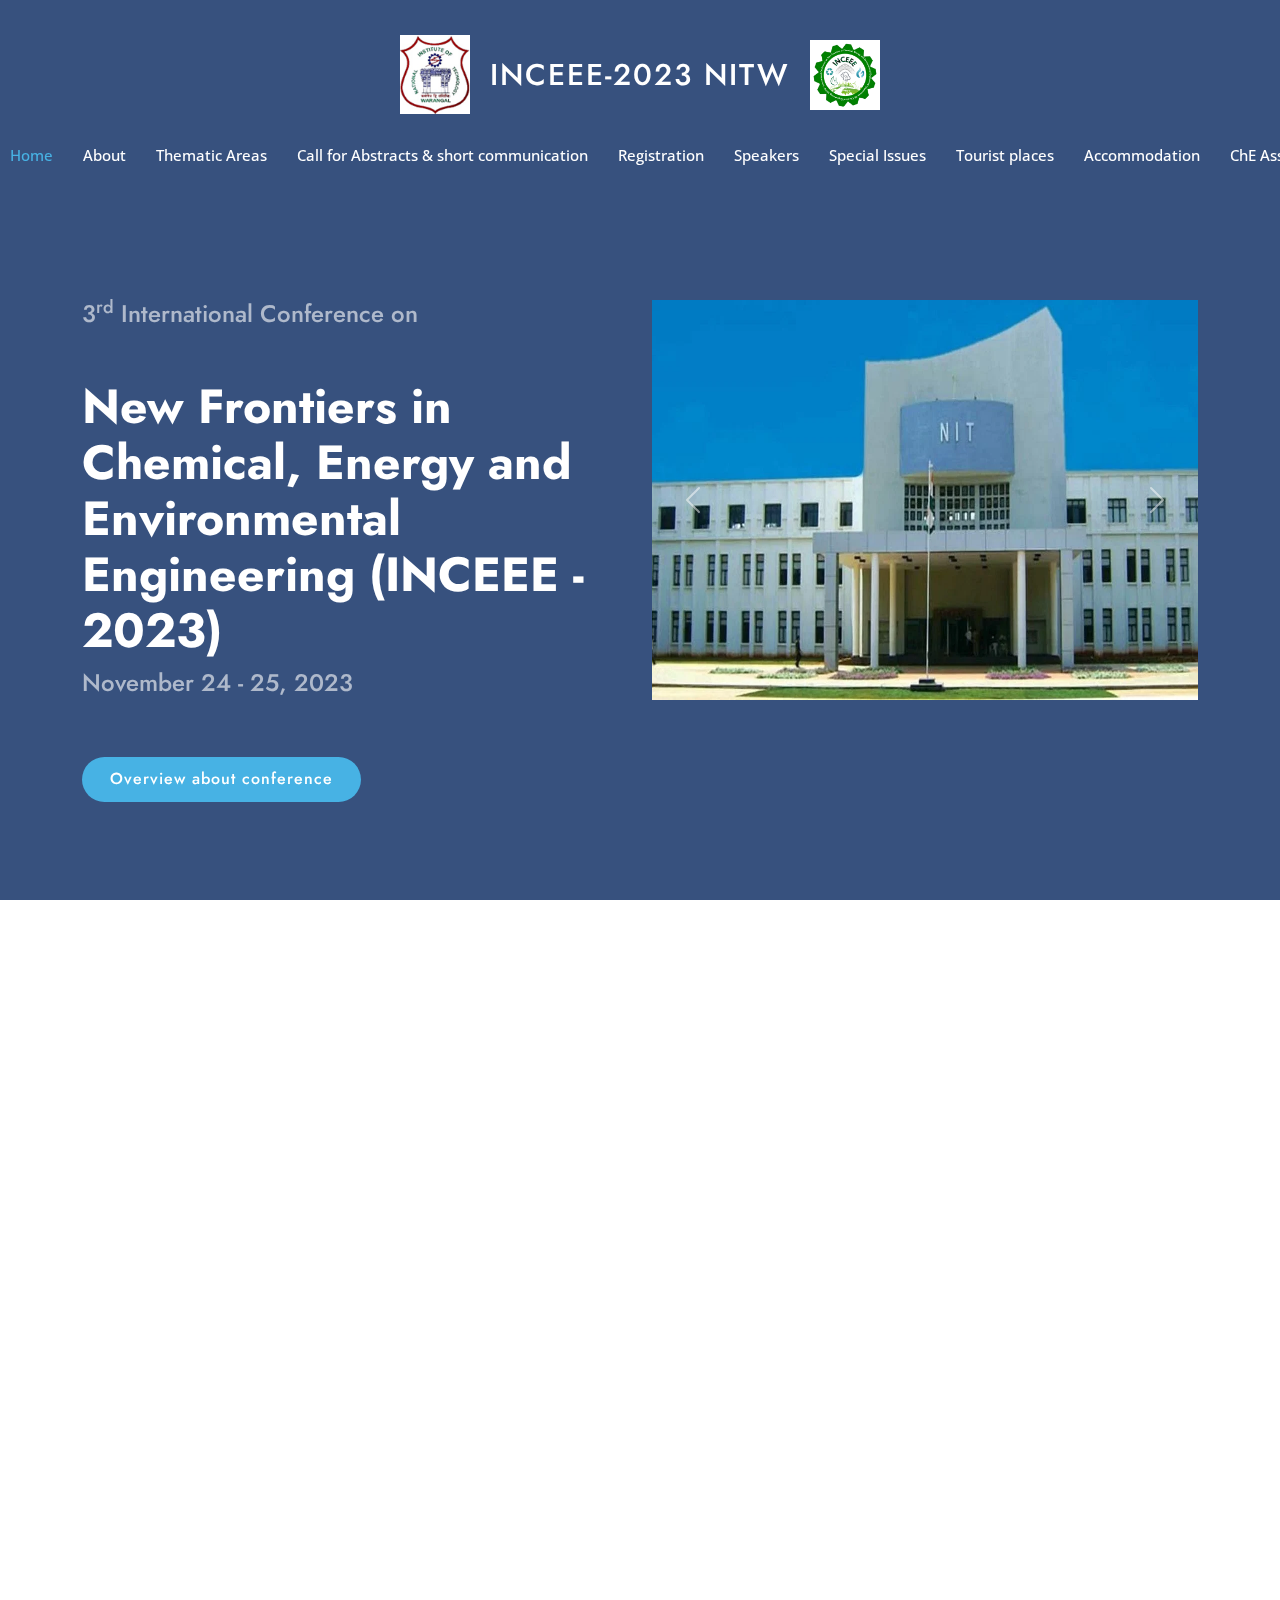
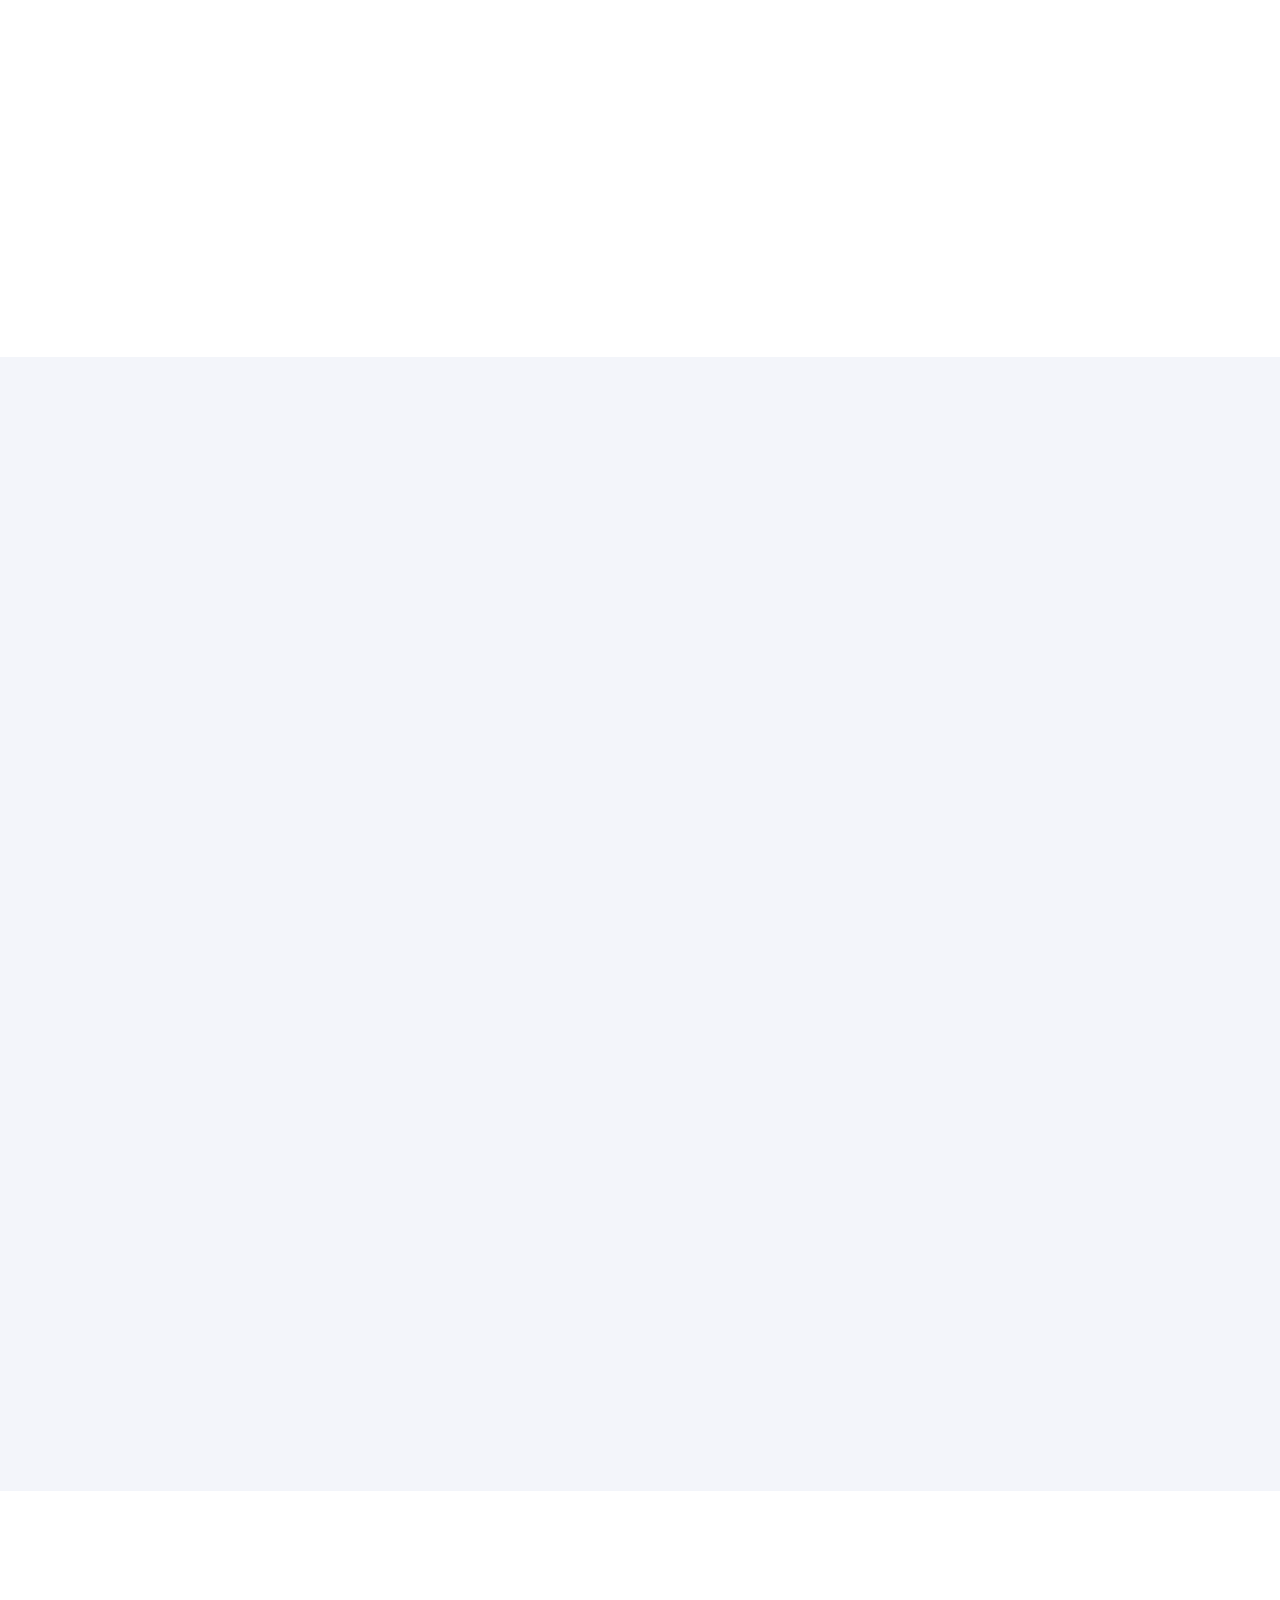
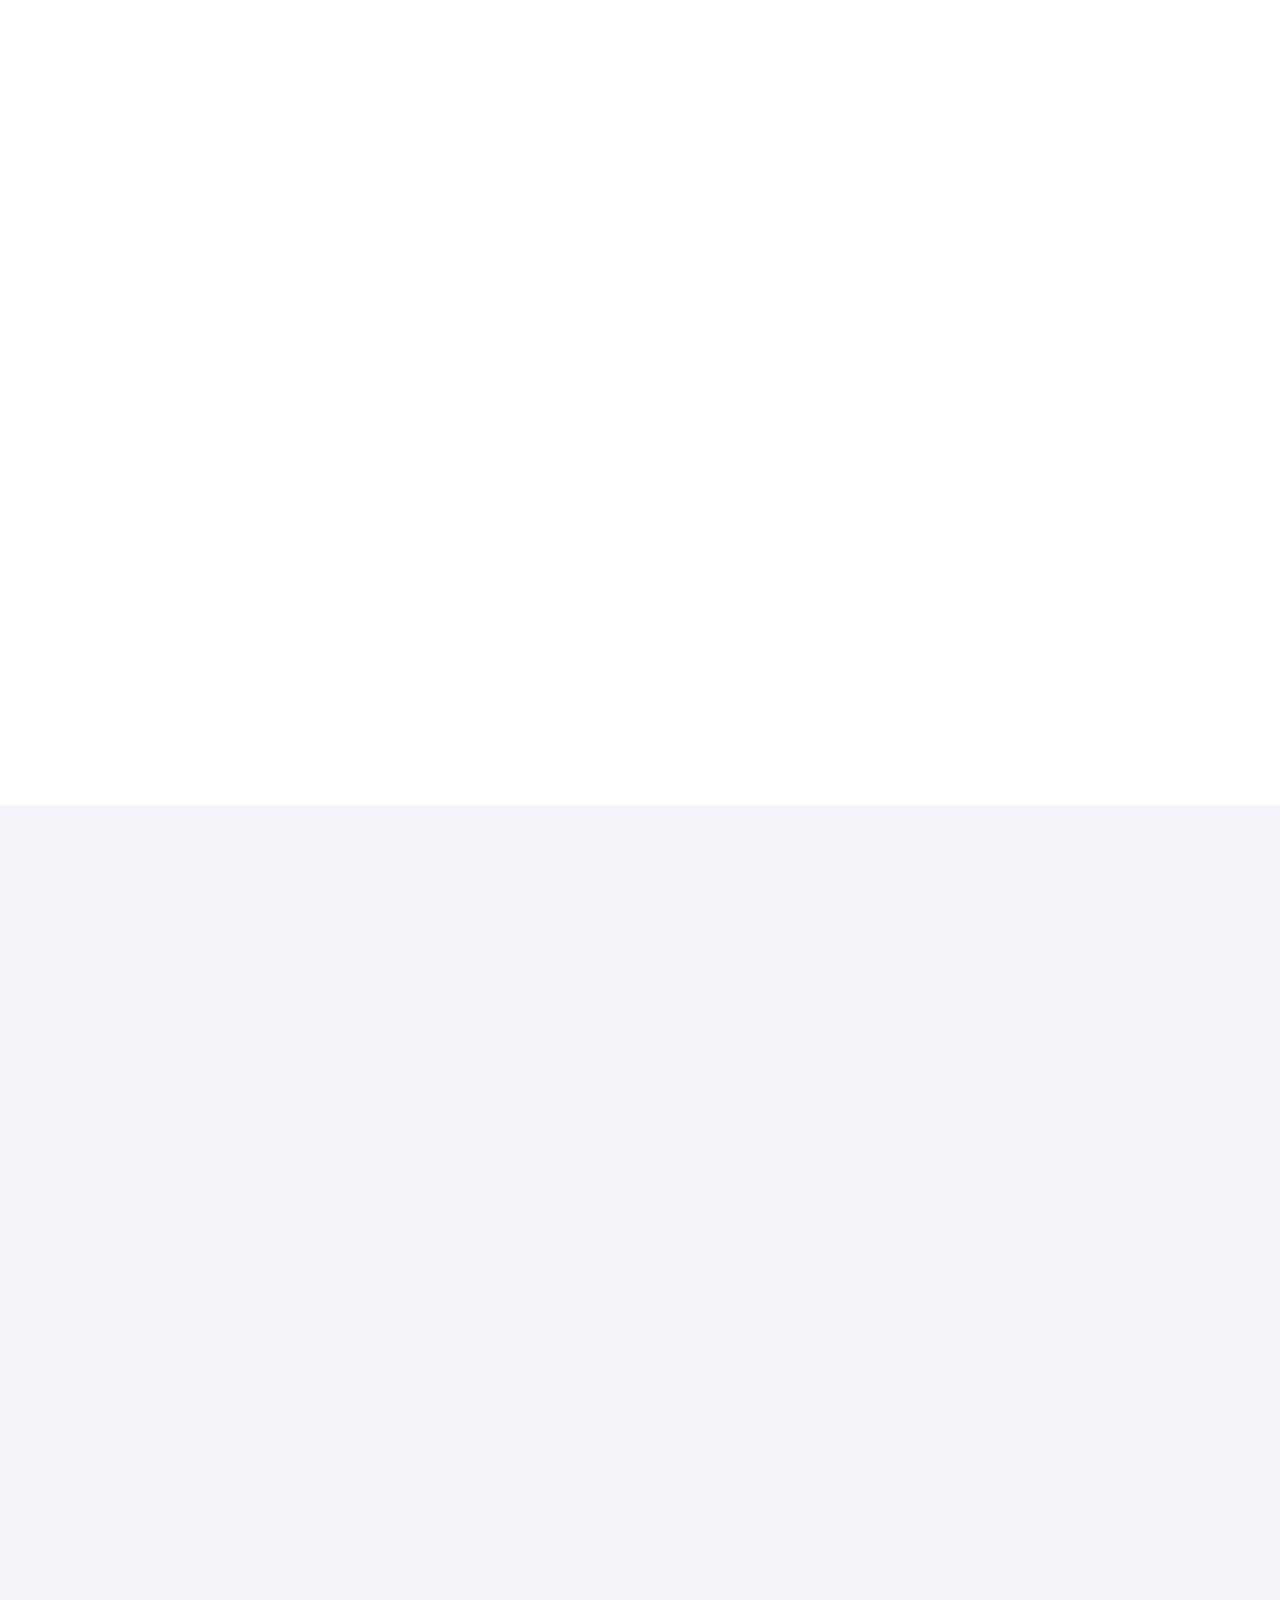
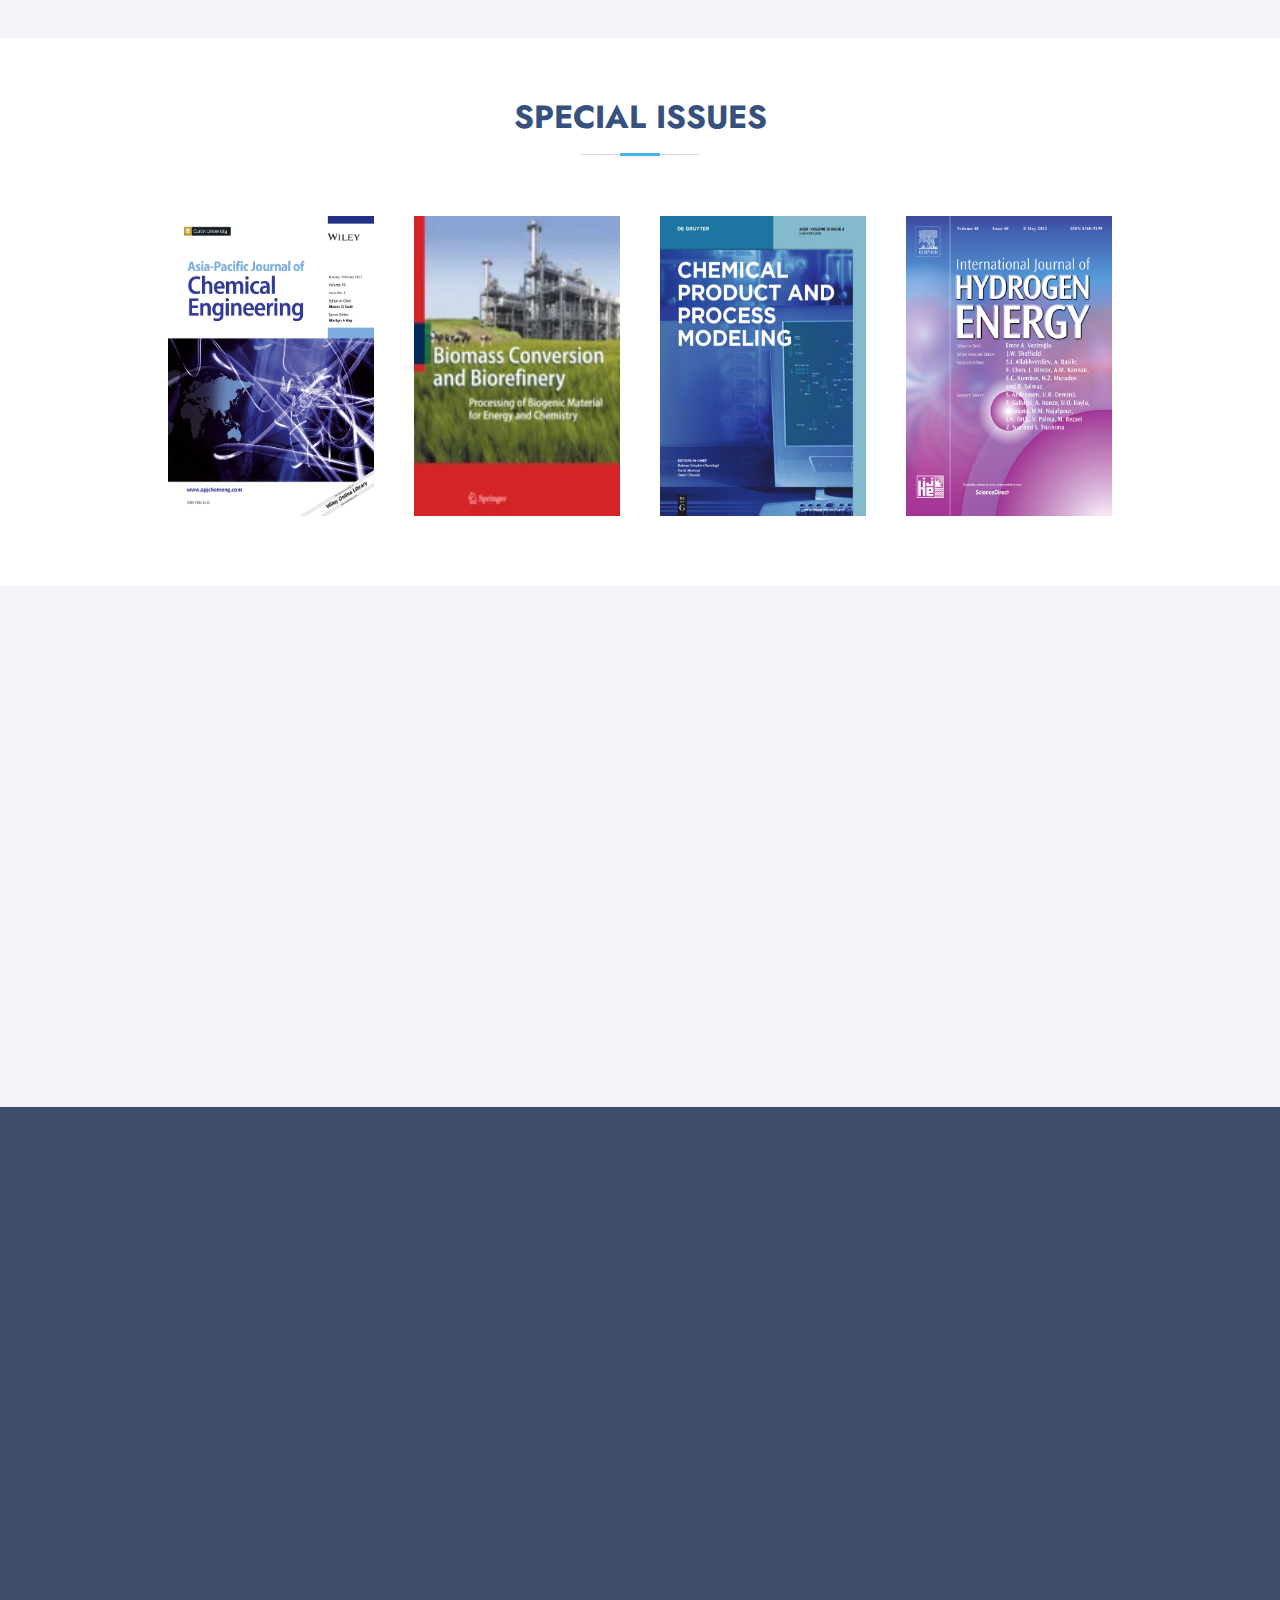
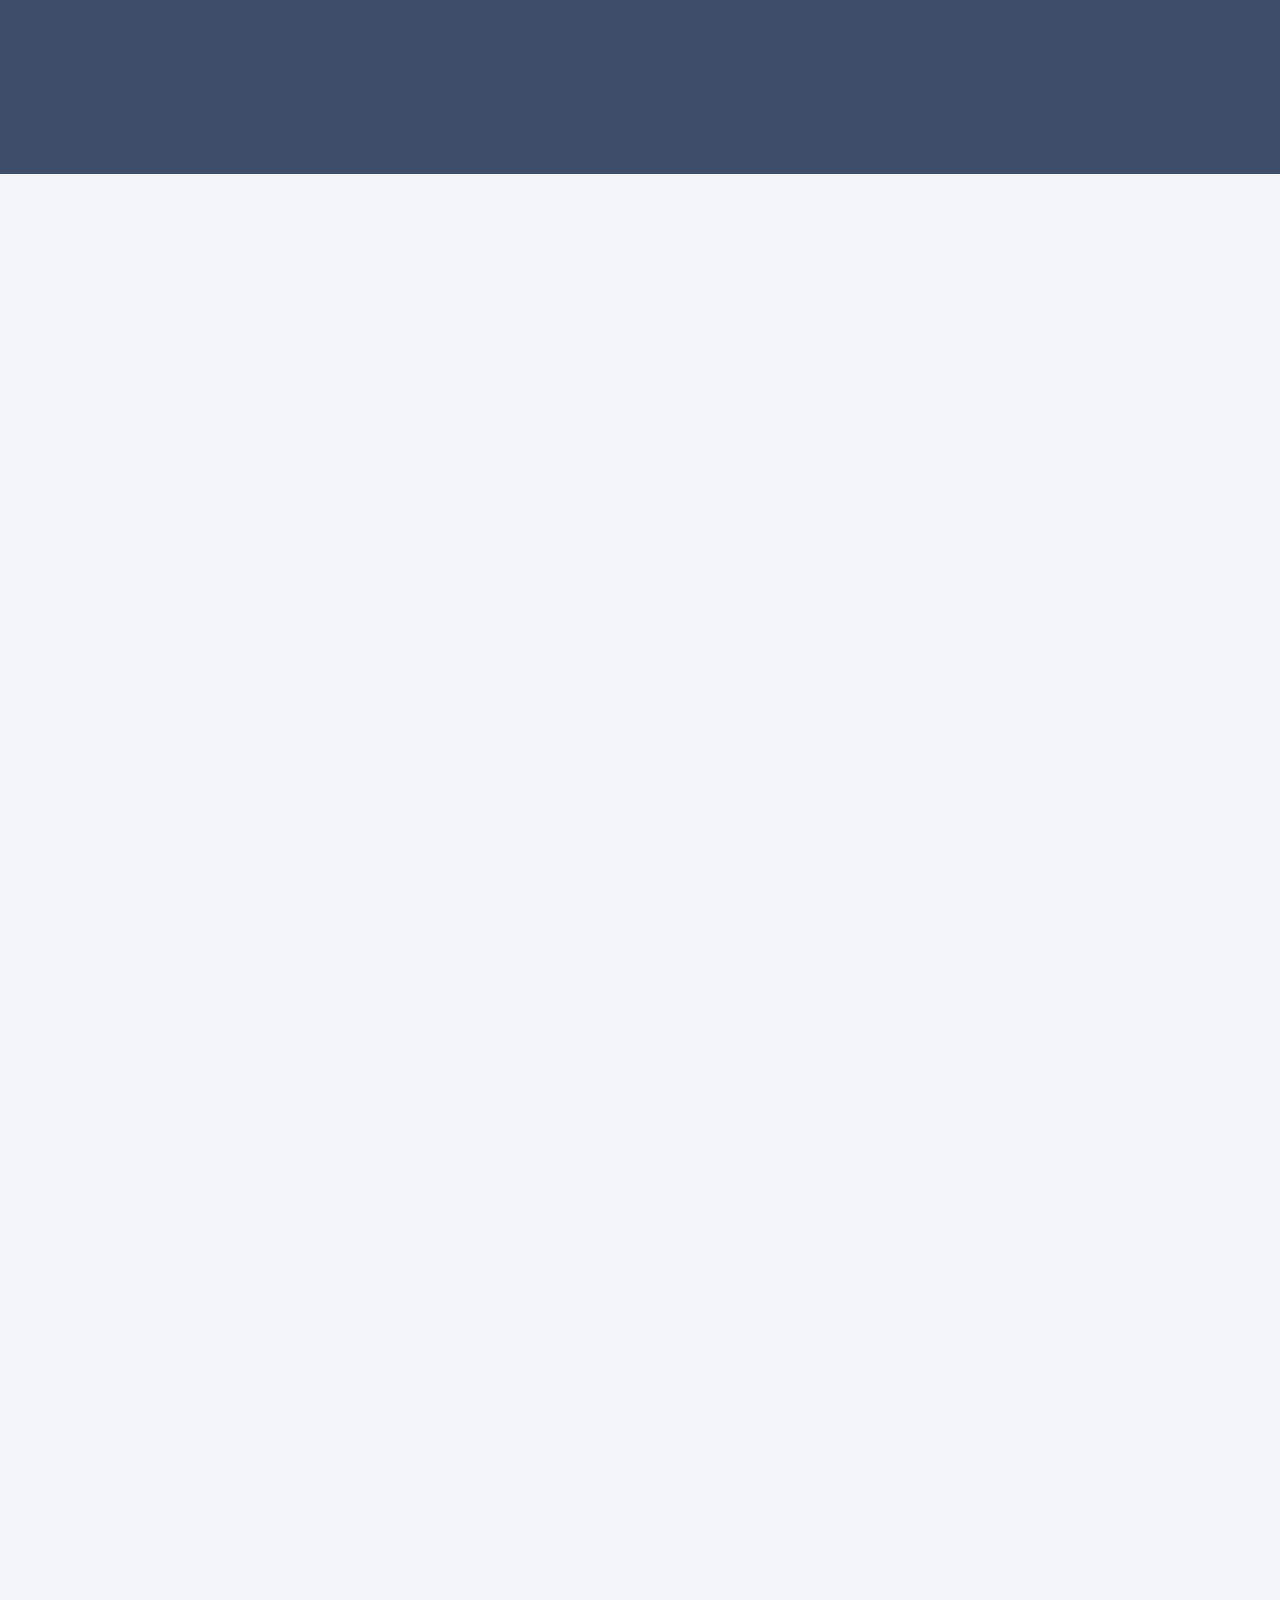
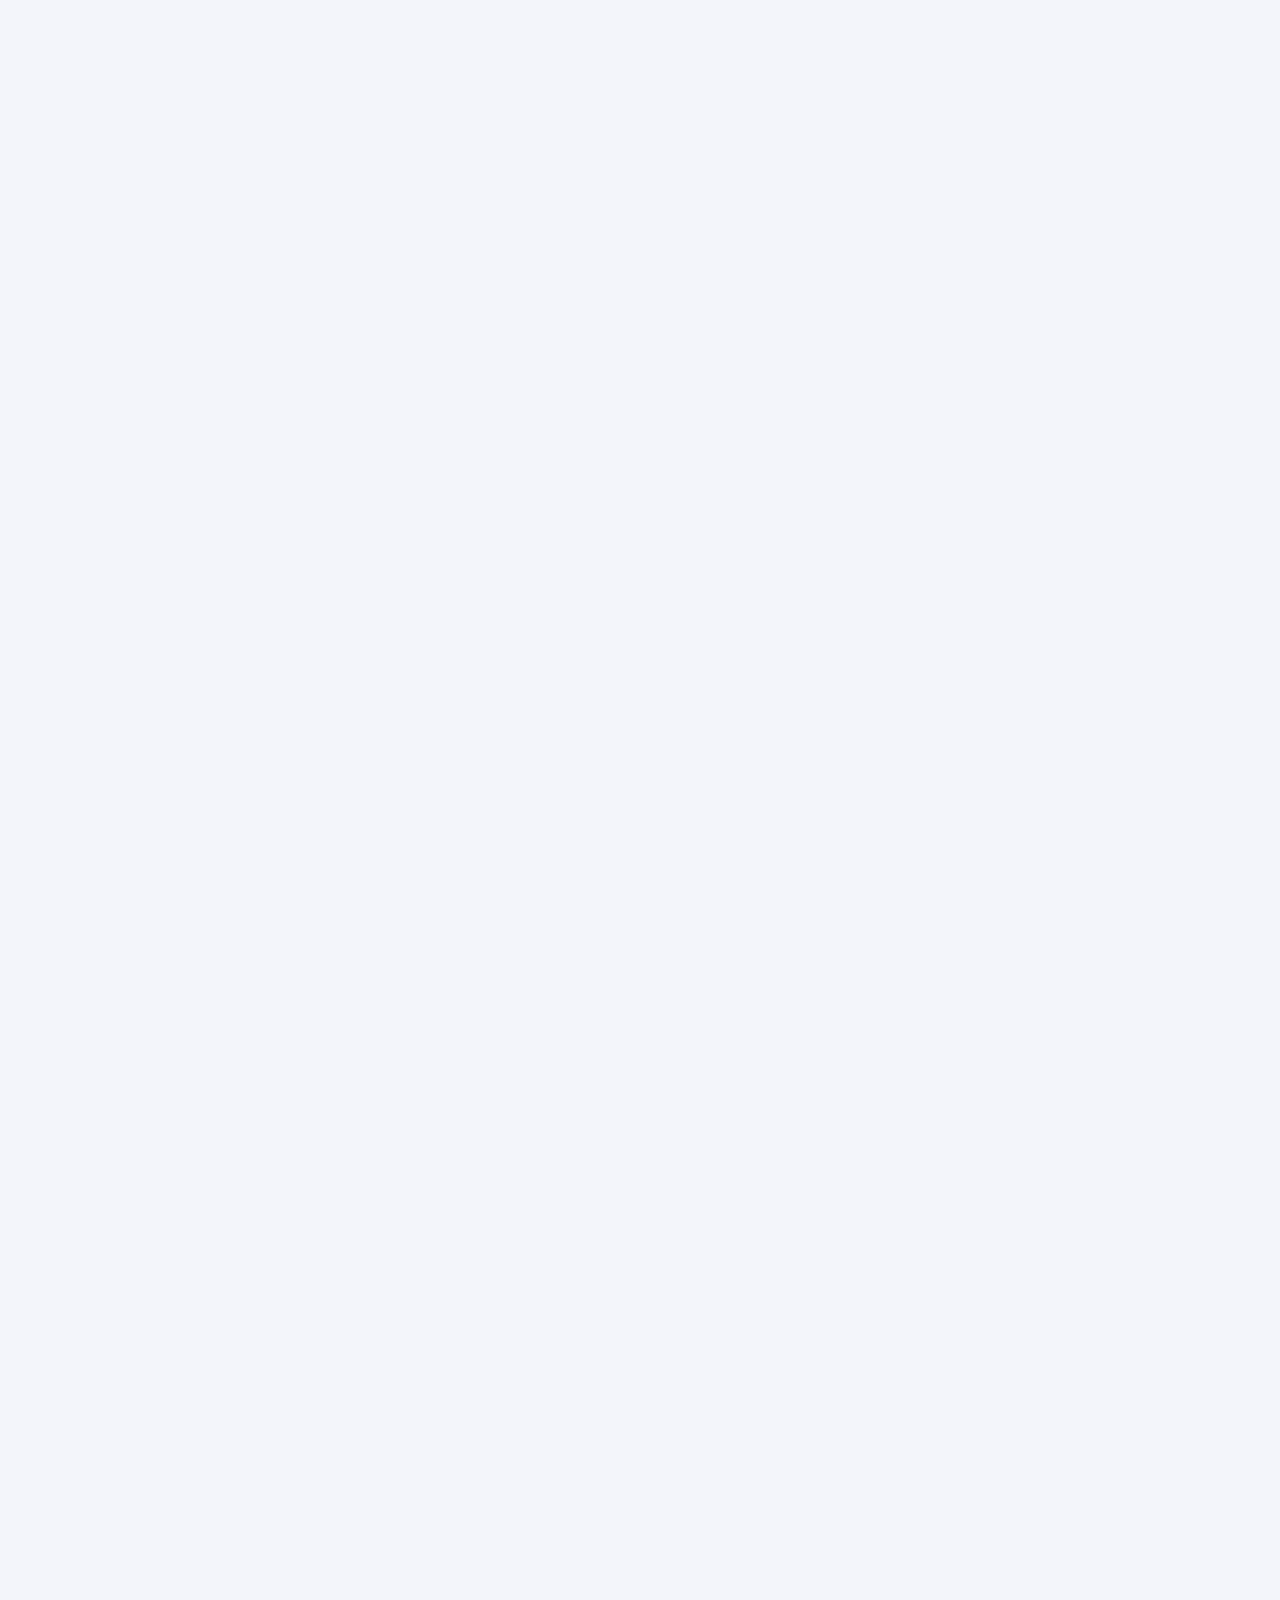
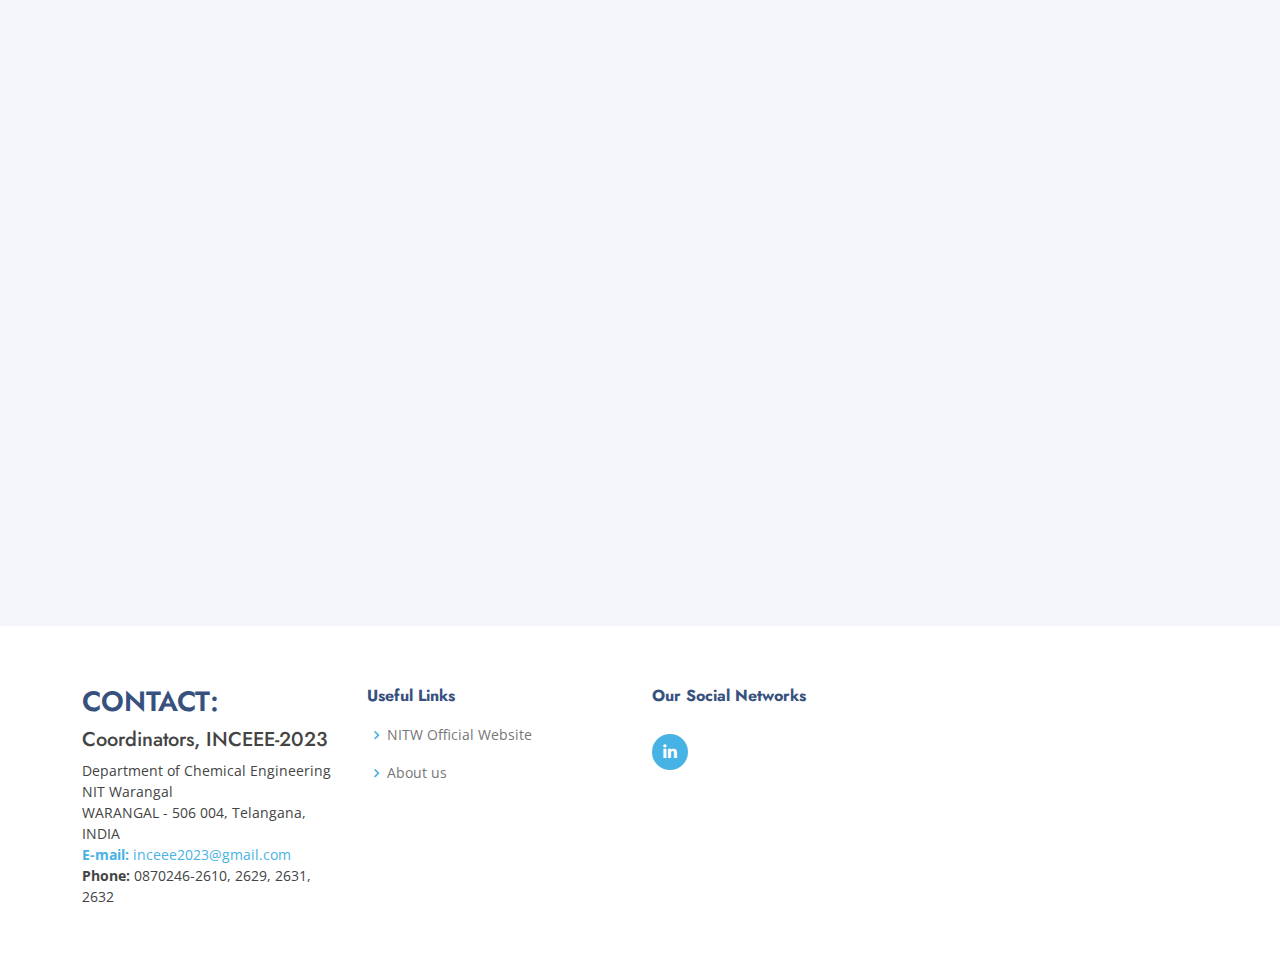
==== index.html @ ccd06c7e "Update index.html" ====
<!DOCTYPE html>
<html lang="en">

<head>
  <meta charset="utf-8">
  <meta content="width=device-width, initial-scale=1.0" name="viewport">

  <title>INCEEE - 2023 NIT Warangal</title>
  <meta content="" name="description">
  <meta content="" name="keywords">
  <meta name="viewport" content="width=device-width, initial-scale=1.0">

  <!-- Favicons -->
  <link href="assets/img/favicon.png" rel="icon">
  <!-- <link href="assets/img/apple-touch-icon.png" rel="apple-touch-icon"> -->

  <!-- Google Fonts -->
  <link
    href="https://fonts.googleapis.com/css?family=Open+Sans:300,300i,400,400i,600,600i,700,700i|Jost:300,300i,400,400i,500,500i,600,600i,700,700i|Poppins:300,300i,400,400i,500,500i,600,600i,700,700i"
    rel="stylesheet">

  <!-- Vendor CSS Files -->
  <link href="assets/vendor/aos/aos.css" rel="stylesheet">
  <link href="assets/vendor/bootstrap/css/bootstrap.min.css" rel="stylesheet">
  <link href="assets/vendor/bootstrap-icons/bootstrap-icons.css" rel="stylesheet">
  <link href="assets/vendor/boxicons/css/boxicons.min.css" rel="stylesheet">
  <link href="assets/vendor/glightbox/css/glightbox.min.css" rel="stylesheet">
  <link href="assets/vendor/remixicon/remixicon.css" rel="stylesheet">
  <link href="assets/vendor/swiper/swiper-bundle.min.css" rel="stylesheet">

  <!-- Template Main CSS File -->
  <link href="assets/css/style.css" rel="stylesheet">

  <!-- =======================================================
  * Template Name: Arsha
  * Updated: Mar 10 2023 with Bootstrap v5.2.3
  * Template URL: https://bootstrapmade.com/arsha-free-bootstrap-html-template-corporate/
  * Author: BootstrapMade.com
  * License: https://bootstrapmade.com/license/
  ======================================================== -->
</head>

<body>

  <!-- ======= Header ======= -->
  <header id="header" class="fixed-top">
    <div class="strip">
      <img class="strip-logo-1" src="assets/img/logo.png" />
      <h1 class="logo"><a href="index.html">INCEEE-2023 NITW</a></h1>
      <img class="strip-logo-2" src="assets/img/inceee_logo.png" style="background-color: white;" />

    </div>
    <!-- <div class="container d-flex align-items-center"> -->

    <!-- Uncomment below if you prefer to use an image logo -->
    <!-- <a href="index.html" class="logo me-auto"><img src="assets/img/logo.png" alt="" class="img-fluid"></a>-->

    <nav id="navbar" class="navbar">
      <ul>
        <li><a class="nav-link scrollto active" href="#hero" style="padding-left: 10px;">Home</a></li>
        <li><a class="nav-link scrollto" href="#about">About</a></li>
        <li><a class="nav-link scrollto" href="#thematic-areas">Thematic Areas</a></li>
        <li><a class="nav-link scrollto" href="#why-us">Call for Abstracts & short communication</a></li>
        <li><a class="nav-link scrollto" href="#skills">Registration</a></li>
        <li><a class="nav-link scrollto" href="#services">Speakers</a></li>
        <li><a class="nav-link scrollto" href="#journals">Special Issues</a></li>
        <li><a class="nav-link scrollto" href="#Tourist">Tourist places</a></li>
        <li><a class="nav-link scrollto" href="hotels.html">Accommodation</a></li>
        <li><a class="nav-link scrollto" href="chea.html">ChE Association</a></li>
        <li><a class="nav-link scrollto" href="sponsor.html">Sponsors</a></li>
        <!-- <li><a class="nav-link   scrollto" href="#portfolio">Portfolio</a></li>
          <li><a class="nav-link scrollto" href="#team">Team</a></li> -->
        <!-- <li class="dropdown"><a href="#"><span>Drop Down</span> <i class="bi bi-chevron-down"></i></a>
            <ul>
              <li><a href="#">Drop Down 1</a></li>
              <li class="dropdown"><a href="#"><span>Deep Drop Down</span> <i class="bi bi-chevron-right"></i></a>
                <ul>
                  <li><a href="#">Deep Drop Down 1</a></li>
                  <li><a href="#">Deep Drop Down 2</a></li>
                  <li><a href="#">Deep Drop Down 3</a></li>
                  <li><a href="#">Deep Drop Down 4</a></li>
                  <li><a href="#">Deep Drop Down 5</a></li>
                </ul>
              </li>
              <li><a href="#">Drop Down 2</a></li>
              <li><a href="#">Drop Down 3</a></li>
              <li><a href="#">Drop Down 4</a></li>
            </ul>
          </li> -->

        <li><a class="getstarted scrollto" href="https://drive.google.com/file/d/1dtr4KWS4MY5d3BqEMT-Jq2CQPCU6Hrl0/view"
            target="_blank">Download
            Brochure</a></li>
        <!-- <li><a class="getstarted scrollto" href="https://docs.google.com/document/d/1sDKrt0hV-P8Twfv1SbZ2pqV73ZYC-PRs/edit?usp=share_link&ouid=116963911666151205588&rtpof=true&sd=true" target="_blank">Abstract Guidelines</a></li> -->
      </ul>
      <i class="bi bi-list mobile-nav-toggle"></i>
    </nav><!-- .navbar -->
    </div>
  </header><!-- End Header -->

  <!-- ======= Hero Section ======= -->
  <section id="hero" class="d-flex align-items-center">
    <div class="container">
      <!-- <div class="dummy"></div> -->
      <div class="main-hero row">
        <div class="col-lg-6 d-flex flex-column justify-content-center pt-4 pt-lg-0 order-2 order-lg-1"
          data-aos="fade-up" data-aos-delay="200">
          <h2>3<sup>rd</sup> International Conference on</h2>
          <h1>New Frontiers in Chemical, Energy and Environmental Engineering (INCEEE - 2023)</h1>
          <h2>November 24 - 25, 2023</h2>
          <div class="d-flex justify-content-center justify-content-lg-start">
            <a href="#about" class="btn-get-started scrollto">Overview about conference</a>
            <!-- <a href="https://www.youtube.com/watch?v=jDDaplaOz7Q" class="glightbox btn-watch-video"><i class="bi bi-play-circle"></i><span>Watch Video</span></a> -->
          </div>
        </div>
        <div class="col-lg-6 order-1 order-lg-2 hero-img" data-aos="zoom-in" data-aos-delay="200">
          <!-- <img src="assets/img/NITW.png" class="img-fluid animated" alt=""> -->
          <div id="carouselExample" class="carousel slide">
            <div class="carousel-inner">
              <div class="carousel-item active">
                <img src="assets/img/carousel/img1.webp" class="d-block carousel-img img-1" alt="...">
              </div>
              <div class="carousel-item">
                <img src="assets/img/carousel/img2_new.jpg" class="d-block carousel-img img-2" alt="...">
              </div>
              <!--
              <div class="carousel-item">
                <img src="assets/img/carousel/img31.jpg" class="d-block carousel-img" alt="...">
              </div>
              -->
              <div class="carousel-item">
                <img src="assets/img/carousel/img32.jpg" class="d-block carousel-img" alt="...">
              </div>
              <div class="carousel-item">
                <img src="assets/img/carousel/LS1.jpg" class="d-block carousel-img" alt="...">
              </div>
              <div class="carousel-item">
                <img src="assets/img/carousel/img33.jpg" class="d-block carousel-img" alt="...">
              </div>
              <div class="carousel-item">
                <img src="assets/img/carousel/img34.jpg" class="d-block carousel-img" alt="...">
              </div>
              <div class="carousel-item">
                <img src="assets/img/carousel/img4.jpg" class="d-block carousel-img" alt="...">
              </div>
              <div class="carousel-item">
                <img src="assets/img/carousel/img5.jpg" class="d-block carousel-img" alt="...">
              </div>
              <div class="carousel-item">
                <img src="assets/img/carousel/img6.jpg" class="d-block carousel-img" alt="...">
              </div>
              <div class="carousel-item">
                <img src="assets/img/carousel/img7.jpg" class="d-block carousel-img" alt="...">
              </div>
            </div>
            <button class="carousel-control-prev" type="button" data-bs-target="#carouselExample" data-bs-slide="prev">
              <span class="carousel-control-prev-icon" aria-hidden="true"></span>
              <span class="visually-hidden">Previous</span>
            </button>
            <button id="next-button" class="carousel-control-next" type="button" data-bs-target="#carouselExample"
              data-bs-slide="next">
              <span class="carousel-control-next-icon" aria-hidden="true"></span>
              <span class="visually-hidden">Next</span>
            </button>
          </div>
        </div>
      </div>
    </div>

  </section><!-- End Hero -->

  <main id="main">

    <!-- ======= Clients Section ======= -->
    <!-- <section id="clients" class="clients section-bg">
      <div class="container">

        <div class="row" data-aos="zoom-in">

          <div class="col-lg-2 col-md-4 col-6 d-flex align-items-center justify-content-center">
            <img src="assets/img/clients/client-1.png" class="img-fluid" alt="">
          </div>

          <div class="col-lg-2 col-md-4 col-6 d-flex align-items-center justify-content-center">
            <img src="assets/img/clients/client-2.png" class="img-fluid" alt="">
          </div>

          <div class="col-lg-2 col-md-4 col-6 d-flex align-items-center justify-content-center">
            <img src="assets/img/clients/client-3.png" class="img-fluid" alt="">
          </div>

          <div class="col-lg-2 col-md-4 col-6 d-flex align-items-center justify-content-center">
            <img src="assets/img/clients/client-4.png" class="img-fluid" alt="">
          </div>

          <div class="col-lg-2 col-md-4 col-6 d-flex align-items-center justify-content-center">
            <img src="assets/img/clients/client-5.png" class="img-fluid" alt="">
          </div>

          <div class="col-lg-2 col-md-4 col-6 d-flex align-items-center justify-content-center">
            <img src="assets/img/clients/client-6.png" class="img-fluid" alt="">
          </div>

        </div>

      </div>
    </section> -->
    <!-- End Cliens Section -->

    <!-- ======= About Us Section ======= -->
    <section id="about" class="about">
      <div class="container" data-aos="fade-up">

        <div class="section-title">
          <h2>About the Conference</h2>
        </div>

        <div class="row content">
          <div class="col-lg-6">
            <p>
              This conference is third in the series of International Conference on New Frontiers in Chemical, Energy
              and Environmental Engineering (INCEEE). The first edition of INCEEE was conducted during 20-21, March 2015
              and the second edition of INCEEE was conducted during 15-16, February 2019.
            </p>
            <p>
              Sustainability is a key consideration in all aspects of chemical engineering, including designing and
              operating chemical processes, selecting materials and feedstocks, and managing waste and by-products.
            </p>
            <!-- <ul>
              <li><i class="ri-check-double-line"></i> Ullamco laboris nisi ut aliquip ex ea commodo consequat</li>
              <li><i class="ri-check-double-line"></i> Duis aute irure dolor in reprehenderit in voluptate velit</li>
              <li><i class="ri-check-double-line"></i> Ullamco laboris nisi ut aliquip ex ea commodo consequat</li>
            </ul> -->
          </div>
          <div class="col-lg-6 pt-4 pt-lg-0">
            <p>
              Developing and implementing new technologies, such as renewable energy systems, carbon capture and storage
              and circular economy and waste management help to address global sustainability challenges. Almost all the
              latest research areas in Chemical Engineering have been included in the thematic areas of the conference.
            </p>
            <p>
              In this context, the third edition of INCEEE-2023 is planned to provide a platform for comprehensive
              dissemination of knowledge and exchange of ideas in related fields among the academicians, scientists and
              industry people.
            </p>

            <!-- <a href="#" class="btn-learn-more">Learn More</a> -->
          </div>
        </div>
      </div>
    </section><!-- End About Us Section -->

    <!-- ======= Thematic-areas Section ======= -->
    <section id="thematic-areas" class="thematic-areas">
      <div class="container" data-aos="fade-up">

        <div class="section-title">
          <h2>themetic-areas</h2>
        </div>

        <div class="row content">
          <div class="col-lg-6">
            <p>INCEEE-2023 welcomes research papers on the following topics but not limited to:
            </p>
            <ul>
              <li>
                <!-- <i class="ri-check-line"></i> --> Advanced Separations
              </li>
              <li>
                <!-- <i class="ri-check-line"></i> --> AI and Machine Learning
              </li>
              <li>
                <!-- <i class="ri-check-line"></i> --> Biotechnology and Biochemical Engineering
              </li>
              <li>
                <!-- <i class="ri-check-line"></i> --> Carbon Capture Sequestration & Utilization
              </li>
              <li>
                <!-- <i class="ri-check-line"></i> --> Circular Economy and Waste Management
              </li>
              <li>
                <!-- <i class="ri-check-line"></i> --> Computational Fluid Dynamics
              </li>
              <li>
                <!-- <i class="ri-check-line"></i> --> Environmental Pollution Control
              </li>
              <li>
                <!-- <i class="ri-check-line"></i> --> Food & Pharmaceutical Engineering
              </li>
              <li>
                <!-- <i class="ri-check-line"></i> --> Fuel Cells, Batteries and Supercapacitors
              </li>
              <li>
                <!-- <i class="ri-check-line"></i> --> Green Technology
              </li>
              <li>
                <!-- <i class="ri-check-line"></i> --> Hydrogen Energy Generation and Storage
              </li>
              <li>
                <!-- <i class="ri-check-line"></i> --> Industrial Safety
              </li>
            </ul>
          </div>
          <div class="col-lg-6 pt-4 pt-lg-0">
            <ul>
              <li>
                <!-- <i class="ri-check-line"></i> --> Instrumentation and Process Control
              </li>
              <li>
                <!-- <i class="ri-check-line"></i> --> Molecular Simulations
              </li>
              <li>
                <!-- <i class="ri-check-line"></i> --> Nanotechnology
              </li>
              <li>
                <!-- <i class="ri-check-line"></i> --> Petroleum Refinery and Petrochemicals
              </li>
              <li>
                <!-- <i class="ri-check-line"></i> --> Polymer & Polymer Composites
              </li>
              <li>
                <!-- <i class="ri-check-line"></i> --> Process Intensification
              </li>
              <li>
                <!-- <i class="ri-check-line"></i> --> Process Modeling, Simulation & Optimization
              </li>
              <li>
                <!-- <i class="ri-check-line"></i> --> Reaction Engineering and Catalysis
              </li>
              <li>
                <!-- <i class="ri-check-line"></i> --> Renewable Energy Resources
              </li>
              <li>
                <!-- <i class="ri-check-line"></i> --> Smart Materials
              </li>
              <li>
                <!-- <i class="ri-check-line"></i> --> Sustainable Engineering
              </li>
              <li>
                <!-- <i class="ri-check-line"></i> --> Transport Processes
              </li>
              <li>
                <!-- <i class="ri-check-line"></i> --> Wastewater Treatment
              </li>
            </ul>
            <!-- <a href="#" class="btn-learn-more">Learn More</a> -->
          </div>
        </div>
      </div>
    </section><!-- End About Us Section -->

    <!-- ======= Dates Section ======= -->
    <section id="why-us" class="why-us section-bg">
      <div class="container-fluid" data-aos="fade-up">
        <div class="section-title">
          <h2>Call for abstracts & short communication</h2>
        </div>
        <div class="row">
          <div class="col-lg-7 d-flex flex-column justify-content-center align-items-stretch  order-2 order-lg-1">
            <div class="content">
              <p>
                Authors should submit an abstract of their original, unpublished work in not exceeding 300 words
                excluding figures and tables. The
                abstract must be uploaded in <a href="https://forms.gle/xSjj4hmifdZTEdLu9" target="_blank"><b>Submission
                    Link</b></a>.
              </p>
<li>              <a href="https://docs.google.com/document/d/1sDKrt0hV-P8Twfv1SbZ2pqV73ZYC-PRs/edit?usp=share_link&ouid=116963911666151205588&rtpof=true&sd=true"
                style="text-decoration: underline;" target="_blank" rel="noopener noreferrer"><strong>Abstract Format
                  and Guidelines</strong> </a></li>
 <p></p>
              <p>          
              All registered abstracts will be published in ISBN numbered conference proceedings. As part of the conference, we are pleased to announce the opportunity to submit a full manuscript for consideration in special issues. Should you wish to participate, kindly submit the 4-page short communication by email to inceee2023@gmail.com on or before October 30, 2023. The selection of papers for the special issue will be based on the quality of the short communication and presentation at the conference. Once the abstract is considered for special issue, you are required to upload the full manuscript in the journal website against the special issue before the given deadline (Usually the deadline for submitting the full manuscript in the journal will be in January or February 2024). 
In case of any difficulties or require assistance, please do not hesitate to contact us at inceee2023@gmail.com. For the most up-to-date information about the conference, we encourage you to visit the conference website.
  </p>
 <p></p>
              <p>          
              Kindly be aware that the short communication you submit will be handled as confidential content. It will be utilized to determine whether to invite you to submit a full-length manuscript for a special issue in appropriate journals.
  </p>
 <li>             <a href="https://docs.google.com/document/d/1H49h_pcjCjTMoUtGYC2ChG235me1fPmomrQ1kH1jzM0/edit?usp=sharing"
                style="text-decoration: underline;" target="_blank" rel="noopener noreferrer"><strong>4Page Short Paper Template</strong> </a></li>
              <!-- <p>
                Important Dates:
                <ul>
                  <li>Abstract submission (Deadline Extended): &emsp; ugust 31st 2023</li>
                  <li>Notification of Acceptance (For abstract submitted before 15th July, 2023): &ensp; August 15th 2023</li>
                  <li>Notification of Acceptance (For abstract submitted before 31st August, 2023): &ensp; September 15th 2023</li>
                  <li>Full paper submission: &emsp; October 15th 2023</li>
                  <li>Early bird Registration: &emsp;August 31st 2023</li>
                  <li>Registration Deadline: &emsp;October 15th 2023</li>
                </ul>
              </p> -->
            </div>

            <!-- <div class="accordion-list">
              <ul>
                <li>
                  <a data-bs-toggle="collapse" class="collapse" data-bs-target="#accordion-list-1"><span>01</span> Non consectetur a erat nam at lectus urna duis? <i class="bx bx-chevron-down icon-show"></i><i class="bx bx-chevron-up icon-close"></i></a>
                  <div id="accordion-list-1" class="collapse show" data-bs-parent=".accordion-list">
                    <p>
                      Feugiat pretium nibh ipsum consequat. Tempus iaculis urna id volutpat lacus laoreet non curabitur gravida. Venenatis lectus magna fringilla urna porttitor rhoncus dolor purus non.
                    </p>
                  </div>
                </li>

                <li>
                  <a data-bs-toggle="collapse" data-bs-target="#accordion-list-2" class="collapsed"><span>02</span> Feugiat scelerisque varius morbi enim nunc? <i class="bx bx-chevron-down icon-show"></i><i class="bx bx-chevron-up icon-close"></i></a>
                  <div id="accordion-list-2" class="collapse" data-bs-parent=".accordion-list">
                    <p>
                      Dolor sit amet consectetur adipiscing elit pellentesque habitant morbi. Id interdum velit laoreet id donec ultrices. Fringilla phasellus faucibus scelerisque eleifend donec pretium. Est pellentesque elit ullamcorper dignissim. Mauris ultrices eros in cursus turpis massa tincidunt dui.
                    </p>
                  </div>
                </li>

                <li>
                  <a data-bs-toggle="collapse" data-bs-target="#accordion-list-3" class="collapsed"><span>03</span> Dolor sit amet consectetur adipiscing elit? <i class="bx bx-chevron-down icon-show"></i><i class="bx bx-chevron-up icon-close"></i></a>
                  <div id="accordion-list-3" class="collapse" data-bs-parent=".accordion-list">
                    <p>
                      Eleifend mi in nulla posuere sollicitudin aliquam ultrices sagittis orci. Faucibus pulvinar elementum integer enim. Sem nulla pharetra diam sit amet nisl suscipit. Rutrum tellus pellentesque eu tincidunt. Lectus urna duis convallis convallis tellus. Urna molestie at elementum eu facilisis sed odio morbi quis
                    </p>
                  </div>
                </li>

              </ul>
            </div> -->

          </div>
          <div class="col-lg-5 align-items-stretch order-1 order-lg-2">

            <div class="content">
              <table>
                <tr><b>
                    <p>Important Dates:</p>
                  </b></tr>
                <tr>
                  <th>Abstract submission (Deadline extended - Final Call)</th>
                  <th>:&emsp;</th>
                  <th> 15<sup>th</sup> September 2023</th>
                </tr>
                <tr>
                  <th>Notification of Acceptance (For abstract submitted during 16<sup>th</sup> July 2023 - 15<sup>th</sup> August 2023)</th>
                  <th>:&emsp;</th>
                  <th>31<sup>st</sup> August 2023</th>
                </tr>
                 <tr>
                  <th>Notification of Acceptance (For abstract submitted after 15<sup>th</sup> August 2023)</th>
                  <th>:&emsp;</th>
                  <th>30<sup>th</sup> September 2023</th>
                </tr>
                <tr>
                  <th>Early bird Registration</th>
                  <th>:&emsp;</th>
                  <th>15<sup>th</sup> September 2023</th>
                </tr>
                <tr>
                  <th>Registration Deadline</th>
                  <th>:&emsp;</th>
                  <th>15<sup>th</sup> October 2023</th>
                </tr>
              </table>
            </div>
          </div>
          <!-- <div class="col-lg-5 align-items-stretch order-1 order-lg-2 img" style='background-image: url("assets/img/why-us.png");' data-aos="zoom-in" data-aos-delay="150">&nbsp;</div>
        </div> -->
        </div>
        <div class="row">
          <div id="proceedings" class="content">
            <h3><strong>Proceedings</strong></h3>
            <p>
              All the abstracts accepted after peer review from registered participants will be published in the
              conference proceedings with ISBN number. Selected papers presented at INCEEE 2023 will be published in
              <b>International Journal for Hydrogen Energy, Chemical Product and Process Modelling, Biomass Conversion
                and Biorefinery and Asia Pacific Journal of Chemical Engineering journals</b> as special issues after
              peer review process. The conference secretariat is
              trying to get permission from some more journals. The title of the journals will be indicated in the
              conference website as and when they are approved.
            </p>
            <b>
              Best Oral paper and Poster Awards will be presented to the selected author(s) of full papers presented at
              the conference.
            </b>
          </div>
        </div>
    </section><!-- End Dates Section -->

    <!-- ======= Registration Section ======= -->
    <section id="skills" class="skills">
      <div class="container" data-aos="fade-up">

        <div class="section-title">
          <h2>Registration</h2>
        </div>

        <div class="row">
          <div class="col-lg-6 d-flex align-items-center" data-aos="fade-right" data-aos-delay="100">
            <div class="content">
              <p> For registration, please fill the form attached below, and pay the requisite registration fee (as per
                the details given).</p>

              <a href="https://forms.gle/WBBthGdStgfCegQn7" target="_blank" rel="noopener noreferrer"
                style="text-decoration: underline;"><strong>Registration Link</strong> </a>
              <p>
                At least one author should register per paper. <br>
                Registration fee may be remitted through On-line / NEFT to the following Bank Account.
              </p>

              <div class="row" style="margin-bottom: 10px;">
                <div class="col-lg-6 pt-4 pt-lg-0 content" data-aos="fade-left" data-aos-delay="100">
                  <table>
                    <!-- <tr>
                      <th></th>
                      <th>&emsp;</th>
                      <th></th>
                    </tr> -->
                    <tr>
                      <th><b>Account Name</b></th>
                      <th>:&emsp;</th>
                      <th>Convener - INCEEE-2023</th>
                    </tr>
                    <tr>
                      <th><b>Account No.</b></th>
                      <th>:&emsp;</th>
                      <th>41837136593</th>
                    </tr>
                    <tr>
                      <th><b>Bank</b></th>
                      <th>:&emsp;</th>
                      <th>SBI (NITW)</th>
                    </tr>
                    <tr>
                      <th><b>IFSC</b></th>
                      <th>:&emsp;</th>
                      <th>SBIN0020149</th>
                    </tr>
                    <tr>
                      <th><b>MICR Code</b></th>
                      <th>:&emsp;</th>
                      <th>506002030</th>
                    </tr>
                    <tr>
                      <th><b>SWIFT Code</b></th>
                      <th>:&emsp;</th>
                      <th>SBININBB14</th>
                    </tr>
                  </table>
                </div>
              </div>

              <p>


                Conference registration fee includes kit, proceedings and admission to all technical sessions, lunch,
                conference dinner, tea/coffee and snacks. It does not include accommodation.
              </p>
              <p>
                Limited accommodation is available for participants in the Visitors Block. On prior request, they may be
                provided accommodation based on the availability on payment basis. List of nearby Hotels and their
                tariff will be updated on the conference website for the benefit of outstation participants.
              </p>

              <p>
                *Foreign participants will be permitted to present their papers through online mode, upon request. <br>
              </p>
            </div>
          </div>
          <div class="col-lg-6 pt-4 pt-lg-0 content" data-aos="fade-left" data-aos-delay="100">
            <img src="assets/img/Registration_fee_1.jpg" class="img-fluid reg-img" alt="">
          </div>
        </div>


      </div>
    </section><!-- End Registration Section -->

    <!-- ======= Speakers Section ======= -->
    <section id="services" class="services section-bg">
      <div class="container" data-aos="fade-up">

        <div class="section-title">
          <h2>Keynote Speakers</h2>
        </div>

        <div class="row">
          <div class="d-flex align-items-stretch" data-aos="zoom-in" data-aos-delay="100">
            <div class="icon-box">
              <!-- <div class="icon"><i class="bx bxl-dribbble"></i></div> -->
              <table>
                <tr>
                  <!--
                  <th>
                    <img src="assets/img/speaker1.jpg" alt="Speaker" style="width: 225px;height: 250px;">
                  </th>
                   <th>
                    <h4 style="color: #37517E"><strong>Dr. Seeram Ramakrishna</strong></h4>
                    <p>
                      Everest Professor & Director, <br>
                      Centre for Nanotechnology and Sustainability, <br>
                      NUS, Singapore.
                    </p>
                  </th> -->
                  <!-- <th>&ensp;</th> -->
                  <th>
                    <img src="assets/img/dk.jpg" alt="Speaker" style="width: 225px;height: 250px;">
                  </th>
                  <th>
                    <h4 style="color: #37517E"><strong>Dr. Devang V Khakhar</strong></h4>
                    <p>
                      Professor, <br>
                      Chemical Engineering Department, <br>
                      IIT Bombay.
                    </p>
                  </th>
                  <th>&ensp;</th>
                     <th>
                    <img src="assets/img/LS.jpg" alt="Speaker" style="width: 225px;height: 250px;">
                  </th>
                  <th>
                    <h4 style="color: #37517E"><strong>Dr. Lakshminarayanan Samavedham</strong></h4>
                    <p>
                      Associate Professor, <br>
                      Chemical Engineering Department, <br>
                      NUS Singapore
                    </p>
                  </th>
                  <th>&ensp;</th>
                  </tr>
                <tr>
                    <th>
                    <img src="assets/img/kpr.jpg" alt="Speaker" style="width: 225px;height: 250px;">
                  </th>
                  <th>
                    <h4 style="color: #37517E"><strong>Dr. K P Reddy</strong></h4>
                    <p>
                      Retd. Technology Director, <br>
                      Corning Incorporated, <br>
                      New York, USA.
                    </p>
                  </th>
                  <th>&ensp;</th>
                   <th>
                    <img src="assets/img/RamBabu.jpeg" alt="Speaker" style="width: 225px;height: 250px;">
                  </th>
                  <th>
                    <h4 style="color: #37517E"><strong>Dr. P Rambabu</strong></h4>
                    <p>
                     Advisor & Chief Sustainability Officer, <br>
                     Greenko Group, India. 
                    </p>
                  </th>
                  <th>&ensp;</th>
                </tr>
              </table>
            </div>
          </div>

          <!-- <div class="col-xl-3 col-md-6 d-flex align-items-stretch mt-4 mt-md-0" data-aos="zoom-in" data-aos-delay="200">
            <div class="icon-box">
              <div class="icon"><i class="bx bx-file"></i></div>
              <h4><a href="">Sed ut perspici</a></h4>
              <p>Duis aute irure dolor in reprehenderit in voluptate velit esse cillum dolore</p>
            </div>
          </div>

          <div class="col-xl-3 col-md-6 d-flex align-items-stretch mt-4 mt-xl-0" data-aos="zoom-in" data-aos-delay="300">
            <div class="icon-box">
              <div class="icon"><i class="bx bx-tachometer"></i></div>
              <h4><a href="">Magni Dolores</a></h4>
              <p>Excepteur sint occaecat cupidatat non proident, sunt in culpa qui officia</p>
            </div>
          </div>

          <div class="col-xl-3 col-md-6 d-flex align-items-stretch mt-4 mt-xl-0" data-aos="zoom-in" data-aos-delay="400">
            <div class="icon-box">
              <div class="icon"><i class="bx bx-layer"></i></div>
              <h4><a href="">Nemo Enim</a></h4>
              <p>At vero eos et accusamus et iusto odio dignissimos ducimus qui blanditiis</p>
            </div>
          </div> -->

        </div>

      </div>
    </section><!-- End Speakers Section -->

    <section id="journals">
      <div class="section-title">
        <h2>Special Issues</h2>
      </div>
      <div class="content" style="padding: 10px 50px 10px 50px;">
        <!-- Selected papers presented at INCEEE 2023 will be published in International Journal for Hydrogen Energy,
        Chemical Product and Process Modelling, Biomass Conversion and Biorefinery Journals and Asia pacific journal of
        chemical engineering as special issues after peer
        review process. The conference secretariat is trying to get permission from some more journals. The title of the
        journals will be indicated in the conference website as and when they are approved. -->

        <div class="journal-image-wrapper">
          <img src="./assets/img/specialIssues/apjce.jpg" class="journal-images" />
          <img src="./assets/img/specialIssues/BCB.jpg" class="journal-images" />
          <img src="./assets/img/specialIssues/CPPM.jpg" class="journal-images" />
          <img src="./assets/img/specialIssues/IJHE.jpg" class="journal-images" />
        </div>
      </div>
    </section>


    <!-- ======= Technical Advisory Committee Section ======= -->
    <section id="why-us" class="why-us section-bg">

      <div class="container-fluid" data-aos="fade-up">
        <div class="section-title">
          <h2>Technical Advisory Committee</h2>
        </div>
        <div class="row content">
          <div class="col-lg-6">
            <ul>
              <li>Prof. Ibrahim Dincer, Uni. of Ont. Inst. of Tech., CA </li>
              <li>Prof. Rafiqul Gani, CEO PSE for Speed, Denmark</li>
              <li>Prof. Henrik Leion, Chalmers Uni. of Tech, Sweden</li>
              <li>Prof. Zainal Ahmad - USM Malaysia </li>
              <li>Prof. Ashutosh Sharma, IIT Kanpur, Kanpur </li>
              <li>Prof. Sreenivas Jayanti, IIT Madras, Chennai</li>
              <li>Prof. Giridhar Madras, IIT Hyderabad</li>
              <li>Prof. Chandra Shekhar Sharma, IIT Hyderabad </li>
              <li>Prof. Pugazhenti, IIT Guwahati </li>
            </ul>
          </div>
          <div class="col-lg-6 pt-4 pt-lg-0">
            <ul>
              <li>Prof. Rabibrata Mukherjee, IIT Khargpur </li>
              <li>Prof. Swati Neogi, IIT Khargpur</li>
              <li>Prof. Sreedevi Upadhyayula, IIT Delhi</li>
              <li>Prof. Z V P Murthy, NIT Surat</li>
              <li>Prof. J Sarat Chandra Babu, NIT Trichy</li>
              <li>Dr. S. Sridhar, Sr. Principal Scientist, IICT Hyd</li>
              <li>Dr. Tata Narasinga Rao, Director, ARCI Hyd </li>
              <li>Dr. K P Reddy, Retd. Tech. Director, Corning Inc.</li>
              <li>Dr. M V Reddy, Inst. of Res. Hydro-Québec, CA </li>
            </ul>
            <!-- <a href="#" class="btn-learn-more">Learn More</a> -->
          </div>
        </div>
      </div>
    </section><!-- End Dates Section -->

    <!-- ======= Cta Section ======= -->
    <section id="cta" class="cta">
      <div class="container" data-aos="zoom-in">

        <div class="row">
          <div class="col-lg-9 text-center text-lg-start">
            <h3>About the Institute and Warangal</h3>
            <p>
              The National Institute of Technology (NIT), Warangal is the first in the chain of 31 NITs, Institutes of
              National Importance established by Act of Parliament. Late Pandit Jawaharlal Nehru laid the foundation
              stone for this institute on October 10, 1959. The institute is well-known for its R&D, Industrial
              Consultancy, Continuing Education and Training programs. The institute celebrated Diamond Jubilee during
              2018.
              <br>
              Warangal is known for its rich historical and cultural heritage. It is situated at a distance of 190 km
              from Hyderabad airport. Warangal is well connected by rail and road. National Institute of Technology,
              Warangal campus is 2 km away from Kazipet railway station and 12 km away from Warangal railway station.
            </p>
            <div class="col-lg-9 text-center text-lg-start">
              <h3>About the Department </h3>
              <p>
                The Department of Chemical Engineering was established in the year 1964 and celebrated Golden Jubilee in
                the year 2014. The Department offers B.Tech in Chemical Engineering, M.Tech in Chemical Engineering,
                Systems and Control Engineering and Ph.D programs. Currently, the Department has 18 faculty members with
                expertise in diverse research areas. The Department has good research facilities for both experimental
                as well as simulation-based research.
              </p>
            </div>
          </div>
          <!-- <div class="col-lg-3 cta-btn-container text-center"> -->
          <!-- <a class="cta-btn align-middle" href="#">Call To Action</a> 
            </div>-->
        </div>

      </div>
    </section><!-- End Cta Section -->

    <!-- ======= Portfolio Section =======
    <section id="portfolio" class="portfolio">
      <div class="container" data-aos="fade-up">

        <div class="section-title">
          <h2>Portfolio</h2>
          <p>Magnam dolores commodi suscipit. Necessitatibus eius consequatur ex aliquid fuga eum quidem. Sit sint consectetur velit. Quisquam quos quisquam cupiditate. Et nemo qui impedit suscipit alias ea. Quia fugiat sit in iste officiis commodi quidem hic quas.</p>
        </div>

        <ul id="portfolio-flters" class="d-flex justify-content-center" data-aos="fade-up" data-aos-delay="100">
          <li data-filter="*" class="filter-active">All</li>
          <li data-filter=".filter-app">App</li>
          <li data-filter=".filter-card">Card</li>
          <li data-filter=".filter-web">Web</li>
        </ul>

        <div class="row portfolio-container" data-aos="fade-up" data-aos-delay="200">

          <div class="col-lg-4 col-md-6 portfolio-item filter-app">
            <div class="portfolio-img"><img src="assets/img/portfolio/portfolio-1.jpg" class="img-fluid" alt=""></div>
            <div class="portfolio-info">
              <h4>App 1</h4>
              <p>App</p>
              <a href="assets/img/portfolio/portfolio-1.jpg" data-gallery="portfolioGallery" class="portfolio-lightbox preview-link" title="App 1"><i class="bx bx-plus"></i></a>
              <a href="portfolio-details.html" class="details-link" title="More Details"><i class="bx bx-link"></i></a>
            </div>
          </div>

          <div class="col-lg-4 col-md-6 portfolio-item filter-web">
            <div class="portfolio-img"><img src="assets/img/portfolio/portfolio-2.jpg" class="img-fluid" alt=""></div>
            <div class="portfolio-info">
              <h4>Web 3</h4>
              <p>Web</p>
              <a href="assets/img/portfolio/portfolio-2.jpg" data-gallery="portfolioGallery" class="portfolio-lightbox preview-link" title="Web 3"><i class="bx bx-plus"></i></a>
              <a href="portfolio-details.html" class="details-link" title="More Details"><i class="bx bx-link"></i></a>
            </div>
          </div>

          <div class="col-lg-4 col-md-6 portfolio-item filter-app">
            <div class="portfolio-img"><img src="assets/img/portfolio/portfolio-3.jpg" class="img-fluid" alt=""></div>
            <div class="portfolio-info">
              <h4>App 2</h4>
              <p>App</p>
              <a href="assets/img/portfolio/portfolio-3.jpg" data-gallery="portfolioGallery" class="portfolio-lightbox preview-link" title="App 2"><i class="bx bx-plus"></i></a>
              <a href="portfolio-details.html" class="details-link" title="More Details"><i class="bx bx-link"></i></a>
            </div>
          </div>

          <div class="col-lg-4 col-md-6 portfolio-item filter-card">
            <div class="portfolio-img"><img src="assets/img/portfolio/portfolio-4.jpg" class="img-fluid" alt=""></div>
            <div class="portfolio-info">
              <h4>Card 2</h4>
              <p>Card</p>
              <a href="assets/img/portfolio/portfolio-4.jpg" data-gallery="portfolioGallery" class="portfolio-lightbox preview-link" title="Card 2"><i class="bx bx-plus"></i></a>
              <a href="portfolio-details.html" class="details-link" title="More Details"><i class="bx bx-link"></i></a>
            </div>
          </div>

          <div class="col-lg-4 col-md-6 portfolio-item filter-web">
            <div class="portfolio-img"><img src="assets/img/portfolio/portfolio-5.jpg" class="img-fluid" alt=""></div>
            <div class="portfolio-info">
              <h4>Web 2</h4>
              <p>Web</p>
              <a href="assets/img/portfolio/portfolio-5.jpg" data-gallery="portfolioGallery" class="portfolio-lightbox preview-link" title="Web 2"><i class="bx bx-plus"></i></a>
              <a href="portfolio-details.html" class="details-link" title="More Details"><i class="bx bx-link"></i></a>
            </div>
          </div>

          <div class="col-lg-4 col-md-6 portfolio-item filter-app">
            <div class="portfolio-img"><img src="assets/img/portfolio/portfolio-6.jpg" class="img-fluid" alt=""></div>
            <div class="portfolio-info">
              <h4>App 3</h4>
              <p>App</p>
              <a href="assets/img/portfolio/portfolio-6.jpg" data-gallery="portfolioGallery" class="portfolio-lightbox preview-link" title="App 3"><i class="bx bx-plus"></i></a>
              <a href="portfolio-details.html" class="details-link" title="More Details"><i class="bx bx-link"></i></a>
            </div>
          </div>

          <div class="col-lg-4 col-md-6 portfolio-item filter-card">
            <div class="portfolio-img"><img src="assets/img/portfolio/portfolio-7.jpg" class="img-fluid" alt=""></div>
            <div class="portfolio-info">
              <h4>Card 1</h4>
              <p>Card</p>
              <a href="assets/img/portfolio/portfolio-7.jpg" data-gallery="portfolioGallery" class="portfolio-lightbox preview-link" title="Card 1"><i class="bx bx-plus"></i></a>
              <a href="portfolio-details.html" class="details-link" title="More Details"><i class="bx bx-link"></i></a>
            </div>
          </div>

          <div class="col-lg-4 col-md-6 portfolio-item filter-card">
            <div class="portfolio-img"><img src="assets/img/portfolio/portfolio-8.jpg" class="img-fluid" alt=""></div>
            <div class="portfolio-info">
              <h4>Card 3</h4>
              <p>Card</p>
              <a href="assets/img/portfolio/portfolio-8.jpg" data-gallery="portfolioGallery" class="portfolio-lightbox preview-link" title="Card 3"><i class="bx bx-plus"></i></a>
              <a href="portfolio-details.html" class="details-link" title="More Details"><i class="bx bx-link"></i></a>
            </div>
          </div>

          <div class="col-lg-4 col-md-6 portfolio-item filter-web">
            <div class="portfolio-img"><img src="assets/img/portfolio/portfolio-9.jpg" class="img-fluid" alt=""></div>
            <div class="portfolio-info">
              <h4>Web 3</h4>
              <p>Web</p>
              <a href="assets/img/portfolio/portfolio-9.jpg" data-gallery="portfolioGallery" class="portfolio-lightbox preview-link" title="Web 3"><i class="bx bx-plus"></i></a>
              <a href="portfolio-details.html" class="details-link" title="More Details"><i class="bx bx-link"></i></a>
            </div>
          </div>

        </div>

      </div>
    </section> End Portfolio Section -->

    <!-- ======= Team Section ======= -->
    <section id="team" class="team section-bg">
      <div class="container" data-aos="fade-up">

        <div class="row">

          <div class="col-lg-6" data-aos="zoom-in" data-aos-delay="100">
            <div class="member d-flex align-items-start">
              <!-- <div class="pic"><img src="assets/img/team/team-1.jpg" class="img-fluid" alt=""></div>
              <div class="member-info">
                <h4>Walter White</h4>
                <span>Chief Executive Officer</span>
                <p>Explicabo voluptatem mollitia et repellat qui dolorum quasi</p>
                <div class="social">
                  <a href=""><i class="ri-twitter-fill"></i></a>
                  <a href=""><i class="ri-facebook-fill"></i></a>
                  <a href=""><i class="ri-instagram-fill"></i></a>
                  <a href=""> <i class="ri-linkedin-box-fill"></i> </a>
                </div>
              </div>
            </div> -->
              <div class="content">
                <h3><strong>Patron</strong></h3>
                <p>
                  <b>Prof. Bidyadhar Subudhi, </b>
                  <br>
                  Director <br>
                  National Institute of Technology, Warangal
                </p>
              </div>
            </div>
          </div>

          <div class="col-lg-6 mt-4 mt-lg-0" data-aos="zoom-in" data-aos-delay="200">
            <!-- <div class="member d-flex align-items-start">
              <div class="pic"><img src="assets/img/team/team-2.jpg" class="img-fluid" alt=""></div>
              <div class="member-info">
                <h4>Sarah Jhonson</h4>
                <span>Product Manager</span>
                <p>Aut maiores voluptates amet et quis praesentium qui senda para</p>
                <div class="social">
                  <a href=""><i class="ri-twitter-fill"></i></a>
                  <a href=""><i class="ri-facebook-fill"></i></a>
                  <a href=""><i class="ri-instagram-fill"></i></a>
                  <a href=""> <i class="ri-linkedin-box-fill"></i> </a>
                </div>
              </div>
            </div> -->
            <div class="member d-flex align-items-start">
              <div class="content">
                <h3><strong>Convener</strong></h3>
                <p>
                  <b>Prof. P. V. Suresh</b>
                  <br>
                  Head of Chemical Engineering Department
                </p>
              </div>
            </div>
          </div>

          <div class="col-lg-6 mt-4" data-aos="zoom-in" data-aos-delay="300">
            <!-- <div class="member d-flex align-items-start">
              <div class="pic"><img src="assets/img/team/team-3.jpg" class="img-fluid" alt=""></div>
              <div class="member-info">
                <h4>William Anderson</h4>
                <span>CTO</span>
                <p>Quisquam facilis cum velit laborum corrupti fuga rerum quia</p>
                <div class="social">
                  <a href=""><i class="ri-twitter-fill"></i></a>
                  <a href=""><i class="ri-facebook-fill"></i></a>
                  <a href=""><i class="ri-instagram-fill"></i></a>
                  <a href=""> <i class="ri-linkedin-box-fill"></i> </a>
                </div>
              </div>
            </div> -->
            <div class="member d-flex align-items-start">
              <div class="content">
                <h3><strong>Coordinators</strong></h3>
                <b>
                  <p>
                    Prof. A. Sarath Babu <br>
                    Dr. G. Uday Bhaskar Babu <br>
                    Dr. V. Ramsagar <br>
                    Dr. K. Raghu Raja Pandiyan <br>
                    Dr. K. S. Rajmohan <br>
                  </p>
                </b>
              </div>
            </div>
          </div>

          <div class="col-lg-6 mt-4" data-aos="zoom-in" data-aos-delay="400">
            <div class="member d-flex align-items-start">
              <!-- <div class="pic"><img src="assets/img/team/team-4.jpg" class="img-fluid" alt=""></div>
              <div class="member-info">
                <h4>Amanda Jepson</h4>
                <span>Accountant</span>
                <p>Dolorum tempora officiis odit laborum officiis et et accusamus</p>
                <div class="social">
                  <a href=""><i class="ri-twitter-fill"></i></a>
                  <a href=""><i class="ri-facebook-fill"></i></a>
                  <a href=""><i class="ri-instagram-fill"></i></a>
                  <a href=""> <i class="ri-linkedin-box-fill"></i> </a>
                </div>
              </div> -->
              <div class="content">
                <h3><strong>Organizing Committee</strong></h3>
                <p>
                  <!-- For pc view -->
                <table id="pc_view">
                  <tr>
                    <th>
                      Prof. Shirish H Sonawane <br>
                      Prof. A. Venu Vinod <br>
                      Prof. K. Anand Kishore <br>
                      Prof. S. Srinath <br>
                      Dr. S. Vidyasagar <br>
                      Dr. S. Murali Mohan <br>
                    </th>
                    <th>&ensp;</th>
                    <th>
                      Dr. K. Manohar <br>
                      Dr. Praveen Kumar Bommineni <br>
                      Dr. Anjana P. A. <br>
                      Dr. Ramya Araga <br>
                      Dr. Naresh Thota <br>
                      Dr. P. Sampath Kumar <br>
                    </th>
                  </tr>
                </table>
                <!-- For mobile view -->
                <table id="mobile_view">
                  <tr>
                    <th>
                      Prof. Shirish H Sonawane <br>
                      Prof. A. Venu Vinod <br>
                      Prof. K. Anand Kishore <br>
                      Prof. S. Srinath <br>
                      Dr. S. Vidyasagar <br>
                      Dr. S. Murali Mohan <br>
                      Dr. K. Manohar <br>
                      Dr. Praveen Kumar Bommineni <br>
                      Dr. Anjana P. A. <br>
                      Dr. Ramya Araga <br>
                      Dr. Naresh Thota <br>
                      Dr. P. Sampath Kumar <br>
                    </th>
                  </tr>
                </table>
                </p>
              </div>
            </div>

          </div>

        </div>

      </div>
    </section><!-- End Team Section -->

    <!-- ======= Pricing Section ======= 
    <section id="pricing" class="pricing">
      <div class="container" data-aos="fade-up">

        <div class="section-title">
          <h2>Pricing</h2>
          <p>Magnam dolores commodi suscipit. Necessitatibus eius consequatur ex aliquid fuga eum quidem. Sit sint consectetur velit. Quisquam quos quisquam cupiditate. Et nemo qui impedit suscipit alias ea. Quia fugiat sit in iste officiis commodi quidem hic quas.</p>
        </div>

        <div class="row">

          <div class="col-lg-4" data-aos="fade-up" data-aos-delay="100">
            <div class="box">
              <h3>Free Plan</h3>
              <h4><sup>$</sup>0<span>per month</span></h4>
              <ul>
                <li><i class="bx bx-check"></i> Quam adipiscing vitae proin</li>
                <li><i class="bx bx-check"></i> Nec feugiat nisl pretium</li>
                <li><i class="bx bx-check"></i> Nulla at volutpat diam uteera</li>
                <li class="na"><i class="bx bx-x"></i> <span>Pharetra massa massa ultricies</span></li>
                <li class="na"><i class="bx bx-x"></i> <span>Massa ultricies mi quis hendrerit</span></li>
              </ul>
              <a href="#" class="buy-btn">Get Started</a>
            </div>
          </div>

          <div class="col-lg-4 mt-4 mt-lg-0" data-aos="fade-up" data-aos-delay="200">
            <div class="box featured">
              <h3>Business Plan</h3>
              <h4><sup>$</sup>29<span>per month</span></h4>
              <ul>
                <li><i class="bx bx-check"></i> Quam adipiscing vitae proin</li>
                <li><i class="bx bx-check"></i> Nec feugiat nisl pretium</li>
                <li><i class="bx bx-check"></i> Nulla at volutpat diam uteera</li>
                <li><i class="bx bx-check"></i> Pharetra massa massa ultricies</li>
                <li><i class="bx bx-check"></i> Massa ultricies mi quis hendrerit</li>
              </ul>
              <a href="#" class="buy-btn">Get Started</a>
            </div>
          </div>

          <div class="col-lg-4 mt-4 mt-lg-0" data-aos="fade-up" data-aos-delay="300">
            <div class="box">
              <h3>Developer Plan</h3>
              <h4><sup>$</sup>49<span>per month</span></h4>
              <ul>
                <li><i class="bx bx-check"></i> Quam adipiscing vitae proin</li>
                <li><i class="bx bx-check"></i> Nec feugiat nisl pretium</li>
                <li><i class="bx bx-check"></i> Nulla at volutpat diam uteera</li>
                <li><i class="bx bx-check"></i> Pharetra massa massa ultricies</li>
                <li><i class="bx bx-check"></i> Massa ultricies mi quis hendrerit</li>
              </ul>
              <a href="#" class="buy-btn">Get Started</a>
            </div>
          </div>

        </div>

      </div>
    </section> End Pricing Section -->

    <!-- ======= Frequently Asked Questions Section ======= 
    <section id="faq" class="faq section-bg">
      <div class="container" data-aos="fade-up">

        <div class="section-title">
          <h2>Frequently Asked Questions</h2>
          <p>Magnam dolores commodi suscipit. Necessitatibus eius consequatur ex aliquid fuga eum quidem. Sit sint consectetur velit. Quisquam quos quisquam cupiditate. Et nemo qui impedit suscipit alias ea. Quia fugiat sit in iste officiis commodi quidem hic quas.</p>
        </div>

        <div class="faq-list">
          <ul>
            <li data-aos="fade-up" data-aos-delay="100">
              <i class="bx bx-help-circle icon-help"></i> <a data-bs-toggle="collapse" class="collapse" data-bs-target="#faq-list-1">Non consectetur a erat nam at lectus urna duis? <i class="bx bx-chevron-down icon-show"></i><i class="bx bx-chevron-up icon-close"></i></a>
              <div id="faq-list-1" class="collapse show" data-bs-parent=".faq-list">
                <p>
                  Feugiat pretium nibh ipsum consequat. Tempus iaculis urna id volutpat lacus laoreet non curabitur gravida. Venenatis lectus magna fringilla urna porttitor rhoncus dolor purus non.
                </p>
              </div>
            </li>

            <li data-aos="fade-up" data-aos-delay="200">
              <i class="bx bx-help-circle icon-help"></i> <a data-bs-toggle="collapse" data-bs-target="#faq-list-2" class="collapsed">Feugiat scelerisque varius morbi enim nunc? <i class="bx bx-chevron-down icon-show"></i><i class="bx bx-chevron-up icon-close"></i></a>
              <div id="faq-list-2" class="collapse" data-bs-parent=".faq-list">
                <p>
                  Dolor sit amet consectetur adipiscing elit pellentesque habitant morbi. Id interdum velit laoreet id donec ultrices. Fringilla phasellus faucibus scelerisque eleifend donec pretium. Est pellentesque elit ullamcorper dignissim. Mauris ultrices eros in cursus turpis massa tincidunt dui.
                </p>
              </div>
            </li>

            <li data-aos="fade-up" data-aos-delay="300">
              <i class="bx bx-help-circle icon-help"></i> <a data-bs-toggle="collapse" data-bs-target="#faq-list-3" class="collapsed">Dolor sit amet consectetur adipiscing elit? <i class="bx bx-chevron-down icon-show"></i><i class="bx bx-chevron-up icon-close"></i></a>
              <div id="faq-list-3" class="collapse" data-bs-parent=".faq-list">
                <p>
                  Eleifend mi in nulla posuere sollicitudin aliquam ultrices sagittis orci. Faucibus pulvinar elementum integer enim. Sem nulla pharetra diam sit amet nisl suscipit. Rutrum tellus pellentesque eu tincidunt. Lectus urna duis convallis convallis tellus. Urna molestie at elementum eu facilisis sed odio morbi quis
                </p>
              </div>
            </li>

            <li data-aos="fade-up" data-aos-delay="400">
              <i class="bx bx-help-circle icon-help"></i> <a data-bs-toggle="collapse" data-bs-target="#faq-list-4" class="collapsed">Tempus quam pellentesque nec nam aliquam sem et tortor consequat? <i class="bx bx-chevron-down icon-show"></i><i class="bx bx-chevron-up icon-close"></i></a>
              <div id="faq-list-4" class="collapse" data-bs-parent=".faq-list">
                <p>
                  Molestie a iaculis at erat pellentesque adipiscing commodo. Dignissim suspendisse in est ante in. Nunc vel risus commodo viverra maecenas accumsan. Sit amet nisl suscipit adipiscing bibendum est. Purus gravida quis blandit turpis cursus in.
                </p>
              </div>
            </li>

            <li data-aos="fade-up" data-aos-delay="500">
              <i class="bx bx-help-circle icon-help"></i> <a data-bs-toggle="collapse" data-bs-target="#faq-list-5" class="collapsed">Tortor vitae purus faucibus ornare. Varius vel pharetra vel turpis nunc eget lorem dolor? <i class="bx bx-chevron-down icon-show"></i><i class="bx bx-chevron-up icon-close"></i></a>
              <div id="faq-list-5" class="collapse" data-bs-parent=".faq-list">
                <p>
                  Laoreet sit amet cursus sit amet dictum sit amet justo. Mauris vitae ultricies leo integer malesuada nunc vel. Tincidunt eget nullam non nisi est sit amet. Turpis nunc eget lorem dolor sed. Ut venenatis tellus in metus vulputate eu scelerisque.
                </p>
              </div>
            </li>

          </ul>
        </div>

      </div>
    </section> End Frequently Asked Questions Section -->

    <!-- ======= Contact Section =======
    <section id="contact" class="contact">
      <div class="container" data-aos="fade-up">

        <div class="section-title">
          <h2>Contact</h2>
          <p>Magnam dolores commodi suscipit. Necessitatibus eius consequatur ex aliquid fuga eum quidem. Sit sint consectetur velit. Quisquam quos quisquam cupiditate. Et nemo qui impedit suscipit alias ea. Quia fugiat sit in iste officiis commodi quidem hic quas.</p>
        </div>

        <div class="row">

          <div class="col-lg-5 d-flex align-items-stretch">
            <div class="info">
              <div class="address">
                <i class="bi bi-geo-alt"></i>
                <h4>Location:</h4>
                <p>A108 Adam Street, New York, NY 535022</p>
              </div>

              <div class="email">
                <i class="bi bi-envelope"></i>
                <h4>Email:</h4>
                <p>info@example.com</p>
              </div>

              <div class="phone">
                <i class="bi bi-phone"></i>
                <h4>Call:</h4>
                <p>+1 5589 55488 55s</p>
              </div>

              <iframe src="https://www.google.com/maps/embed?pb=!1m14!1m8!1m3!1d12097.433213460943!2d-74.0062269!3d40.7101282!3m2!1i1024!2i768!4f13.1!3m3!1m2!1s0x0%3A0xb89d1fe6bc499443!2sDowntown+Conference+Center!5e0!3m2!1smk!2sbg!4v1539943755621" frameborder="0" style="border:0; width: 100%; height: 290px;" allowfullscreen></iframe>
            </div>

          </div>

          <div class="col-lg-7 mt-5 mt-lg-0 d-flex align-items-stretch">
            <form action="forms/contact.php" method="post" role="form" class="php-email-form">
              <div class="row">
                <div class="form-group col-md-6">
                  <label for="name">Your Name</label>
                  <input type="text" name="name" class="form-control" id="name" required>
                </div>
                <div class="form-group col-md-6">
                  <label for="name">Your Email</label>
                  <input type="email" class="form-control" name="email" id="email" required>
                </div>
              </div>
              <div class="form-group">
                <label for="name">Subject</label>
                <input type="text" class="form-control" name="subject" id="subject" required>
              </div>
              <div class="form-group">
                <label for="name">Message</label>
                <textarea class="form-control" name="message" rows="10" required></textarea>
              </div>
              <div class="my-3">
                <div class="loading">Loading</div>
                <div class="error-message"></div>
                <div class="sent-message">Your message has been sent. Thank you!</div>
              </div>
              <div class="text-center"><button type="submit">Send Message</button></div>
            </form>
          </div>

        </div>

      </div>
    </section> End Contact Section -->

    <!-- ======= Tourist Section ======= -->
    <section id="Tourist" class="team section-bg">
      <div class="container" data-aos="fade-up">
        <div class="section-title">
          <h2>HOW TO REACH THE VENUE</h2>
        </div>
        <div class="row">
          <div class="col">
            <a href="https://www.google.com/maps/place/National+Institute+of+Technology,+Warangal,+Telangana/@17.983444,79.5307033,16.91z/data=!4m5!3m4!1s0x3a334fbb37aee6c3:0xf1b2c37fcb8fefce!8m2!3d17.983523!4d79.5308386"
              target="_blank">
              <iframe
                src="https://www.google.com/maps/embed?pb=!1m18!1m12!1m3!1d3755.3669384735895!2d79.5286499148564!3d17.983522987724!2m3!1f0!2f0!3f0!3m2!1i1024!2i768!4f13.1!3m3!1m2!1s0x3a334fbb37aee6c3%3A0xf1b2c37fcb8fefce!2sNational%20Institute%20of%20Technology%2C%20Warangal%2C%20Telangana!5e1!3m2!1sen!2sin!4v1634904085840!5m2!1sen!2sin"
                height="450" style="border:0;" allowfullscreen="" loading="lazy"></iframe> </a>
          </div>
          <div class="col">
            <div class="title">
              <h2 style="color:#37517E"><strong>National Institute of Technology, Warangal</strong></h2>
            </div>
            <h3><strong>Connectivity</strong></h3>
            <ul>
              <li>Hyderabad International Airport - 168km</i></li>
              <li>Kazipet Railway Station - 4km</i></li>
              <li>Warangal Railway Station - 10.5km</i></li>
            </ul>
          </div>
        </div>

        <div class="section-title">
          <h2>TOURIST ATTRACTIONS</h2>
        </div>

        <p>
          <b>Warangal</b> encompasses every-thing that perfectly describes Telangana – a historic legacy, revolutionary
          nerve and spicy food. The Kakatiya dynasty, which was the first to consolidate and rule the entire area of
          Telangana, had its capital here. The city’s history dates back to about 12th century CE, when the Kakatiyas
          built the Warangal Fort and subsequently left behind some architectural master-pieces and infrastructure in
          this region, which have no parallel in the state. The region is also home to several handicrafts, which
          Telangana is famous for – Pembarthi metalwork and Cheriyal paintings both belong to this district. Today,
          Warangal is famous for its educational institutions. The city is home to the prestigious Kakatiya University,
          Mahatma Gandhi Medical College and a National Institute of Technology. It is the second-fastest growing city
          in Telangana, after Hyderabad, and in 2014, it was included in the Heritage City Dev-elopment and Augmentation
          Yojana by the Government of India, along with 11 other heritage cities.
        </p>
        <br>
        <div class="row">
          <!-- Bhadrakali Temple -->
          <div class="col-lg-6" data-aos="zoom-in" data-aos-delay="100">
            <div class="member d-flex align-items-start">
              <div class="content">
                <img src="assets/img/tourist/bhadrakali_mata.jpg" alt="" style="width: 500px;">
                <br> <br>
                <h3><strong> <a
                      href="https://www.google.com.ar/search?q=bhadrakali+temple+warangal&bih=649&biw=1396&hl=en&sxsrf=AJOqlzU8YQqy1TpWN4Qai2hOzeEBrr_6GA%3A1677686669191&ei=jXf_Y_ypC_W64-EP07K2oAw&gs_ssp=eJwFwUEOQDAQAMC48gMnF2fbXaX6BL_YXQ2iFWkk-nwzdTOkAQwh6lyg8j0UYqLRzoQyOVQ0Hord0JkgAqSyqNO1lYO3zBfHs3tDemLoPs587xx_YmcYAw&oq=bha&gs_lcp=[base64]&sclient=gws-wiz-serp"
                      target="_blank">Bhadrakali Temple</a></strong></h3>
                <p>
                  <b>10 KM from the Venue</b>
                </p>
              </div>
            </div>
          </div>
          <!-- Thousand Pillar Temple -->
          <div class="col-lg-6 mt-4 mt-lg-0" data-aos="zoom-in" data-aos-delay="200">
            <div class="member d-flex align-items-start">
              <div class="content">
                <img src="assets/img/tourist/temp.jpg" alt="" style="width: 550px;">
                <br> <br>
                <h3><strong> <a
                      href="https://www.google.com.ar/search?q=1000+pillar+temple&bih=649&biw=1396&hl=en&sxsrf=AJOqlzWRbxqvV2Vcu-HXpzs5os7g-RkjMQ%3A1677686684783&ei=nHf_Y8G6L8bs4-EPkf2AkA4&gs_ssp=eJzj4tLP1TcwycowNqgwYLRSNagwTjQ2NjG1TLEwMTU3T7RIszKoMEpLTTI1Nks2TDa0SE5MMvUSMjQwMFAoyMzJSSxSKEnNLchJBQCqEhQ5&oq=1000+pillar+&gs_lcp=[base64]&sclient=gws-wiz-serp"
                      target="_blank">Thousand Pillar Temple</a></strong></h3>
                <p>
                  <b>7.5 KM from the Venue</b>
                </p>
              </div>
            </div>
          </div>
          <!-- Ramappa Temple -->
          <div class="col-lg-6 mt-4" data-aos="zoom-in" data-aos-delay="300">
            <div class="member d-flex align-items-start">
              <div class="content">
                <img src="assets/img/tourist/ram.jpg" alt="" style="width: 500px;">
                <br> <br>
                <h3><strong> <a
                      href="https://www.google.com.ar/search?q=ramappa+temple&bih=649&biw=1396&hl=en&sxsrf=AJOqlzWSshvbaV9c4OmzDD1UmVBRg3wW_w%3A1677686626370&ei=Ynf_Y7KoFtyV4-EP88KIsAQ&oq=rama&gs_lcp=[base64]&sclient=gws-wiz-serp"
                      target="_blank">Ramappa Temple</a></strong></h3>
                <p>
                  <b>70 KM from the Venue</b>
                </p>
              </div>
            </div>
          </div>
          <!-- Warangal Fort -->
          <div class="col-lg-6 mt-4" data-aos="zoom-in" data-aos-delay="400">
            <div class="member d-flex align-items-start">
              <div class="content">
                <img src="assets/img/tourist/fort.jpg" alt="" style="width: 500px;">
                <br> <br>
                <h3><strong> <a
                      href="https://www.google.com.ar/search?q=warangal+Fort+&sxsrf=AJOqlzXyjLCDehRunH0QE2IW50XLmYyx2A%3A1678736692849&ei=NH0PZNK7M6a6z7sPy7GS-AU&ved=0ahUKEwjSpf7B1dn9AhUm3XMBHcuYBF8Q4dUDCA8&uact=5&oq=warangal+Fort+&gs_lcp=[base64]&sclient=gws-wiz-serp"
                      target="_blank">Warangal Fort</a></strong></h3>
                <p>
                  <b>12.1 KM from the Venue</b>
                </p>
              </div>
            </div>
          </div>
          <!-- Angle Bridge -->
          <div class="col-lg-6 mt-4" data-aos="zoom-in" data-aos-delay="400">
            <div class="member d-flex align-items-start">
              <div class="content">
                <img src="assets/img/tourist/lak.jpg" alt="" style="width: 500px;">
                <br> <br>
                <h3><strong> <a
                      href="https://www.google.com.ar/search?q=laknavaram+lake&bih=649&biw=1396&hl=en&sxsrf=AJOqlzUBhOV95nWRGsAE22GPkiX7qpNMKw%3A1677686504785&ei=6Hb_Y8HUL4yh-Qb7yoqwDQ&ved=0ahUKEwjB6KWhjbv9AhWMUN4KHXulAtYQ4dUDCA8&uact=5&oq=laknavaram+lake&gs_lcp=[base64]&sclient=gws-wiz-serp"
                      target="_blank">Hanging Bridge, Laknavaram</a></strong></h3>
                <p>
                  <b>70.2 KM from the Venue</b>
                </p>
              </div>
            </div>
          </div>
          <!-- Yadadri Bridge -->
          <div class="col-lg-6 mt-4" data-aos="zoom-in" data-aos-delay="400">
            <div class="member d-flex align-items-start">
              <div class="content">
                <img src="assets/img/tourist/yad.jpg" alt="" style="width: 500px;">
                <br> <br>
                <h3><strong> <a
                      href="https://www.google.com.ar/search?q=laknavaram+lake&bih=649&biw=1396&hl=en&sxsrf=AJOqlzUBhOV95nWRGsAE22GPkiX7qpNMKw%3A1677686504785&ei=6Hb_Y8HUL4yh-Qb7yoqwDQ&ved=0ahUKEwjB6KWhjbv9AhWMUN4KHXulAtYQ4dUDCA8&uact=5&oq=laknavaram+lake&gs_lcp=[base64]&sclient=gws-wiz-serp"
                      target="_blank">Yadadri Temple</a></strong></h3>
                <p>
                  <b>90 KM from the Venue</b>
                </p>
              </div>
            </div>
          </div>
          <!-- Jain Bridge -->
          <div class="col-lg-6 mt-4" data-aos="zoom-in" data-aos-delay="400">
            <div class="member d-flex align-items-start">
              <div class="content">
                <img src="assets/img/tourist/jain.jpg" alt="" style="width: 500px;">
                <br> <br>
                <h3><strong> <a
                      href="https://www.google.com.ar/search?q=laknavaram+lake&bih=649&biw=1396&hl=en&sxsrf=AJOqlzUBhOV95nWRGsAE22GPkiX7qpNMKw%3A1677686504785&ei=6Hb_Y8HUL4yh-Qb7yoqwDQ&ved=0ahUKEwjB6KWhjbv9AhWMUN4KHXulAtYQ4dUDCA8&uact=5&oq=laknavaram+lake&gs_lcp=[base64]&sclient=gws-wiz-serp"
                      target="_blank">Jain Temple</a></strong></h3>
                <p>
                  <b>83 KM from the Venue</b>
                </p>
              </div>
            </div>
          </div>

        </div>

      </div>
    </section><!-- End Tourist Section -->

  </main><!-- End #main -->

  <!-- ======= Footer ======= -->
  <footer id="footer">

    <!-- <div class="footer-newsletter">
      <div class="container">
        <div class="row justify-content-center">
          <div class="col-lg-6">
            <h4>Join Our Newsletter</h4>
            <p>Tamen quem nulla quae legam multos aute sint culpa legam noster magna</p>
            <form action="" method="post">
              <input type="email" name="email"><input type="submit" value="Subscribe">
            </form>
          </div>
        </div>
      </div>
    </div> -->

    <div class="footer-top">
      <div class="container">
        <div class="row">

          <div class="col-lg-3 col-md-2 footer-contact">
            <p>
            <h3>Contact:</h3>
            <h5>Coordinators, INCEEE-2023</h5>
            Department of Chemical Engineering <br>
            NIT Warangal <br>
            WARANGAL - 506 004, Telangana, INDIA <br>
            <a href="mailto:inceee2023@gmil.com"><strong>E-mail: </strong>inceee2023@gmail.com</a> <br>
            <strong>Phone:</strong> 0870246-2610, 2629, 2631, 2632
            <!-- <strong>Phone:</strong> +1 5589 55488 55<br>
              <strong>Email:</strong> info@example.com<br> -->
            </p>
          </div>

          <div class="col-lg-3 col-md-2 footer-links">
            <h4>Useful Links</h4>
            <ul>
              <li><i class="bx bx-chevron-right"></i> <a href="https://nitw.ac.in/">NITW Official Website</a></li>
              <li><i class="bx bx-chevron-right"></i> <a href="#cta">About us</a></li>
            </ul>
          </div>

          <!-- <div class="col-lg-3 col-md-6 footer-links">
            <h4>Our Services</h4>
            <ul>
              <li><i class="bx bx-chevron-right"></i> <a href="#">Web Design</a></li>
              <li><i class="bx bx-chevron-right"></i> <a href="#">Web Development</a></li>
              <li><i class="bx bx-chevron-right"></i> <a href="#">Product Management</a></li>
              <li><i class="bx bx-chevron-right"></i> <a href="#">Marketing</a></li>
              <li><i class="bx bx-chevron-right"></i> <a href="#">Graphic Design</a></li>
            </ul>
          </div> -->

          <div class="col-lg-3 col-md-6 footer-links">
            <h4>Our Social Networks</h4>
            <div class="social-links mt-3">
              <!-- <a href="https://twitter.com/warangal_nit" class="twitter"><i class="bx bxl-twitter"></i></a> -->
                  <a href="https://www.linkedin.com/in/inceee-nitw-a5a104279/" target="_blank" class="linkedin"><i
                  class="bx bxl-linkedin"></i></a>              
              <!-- <a href="#" class="google-plus"><i class="bx bxl-skype"></i></a> -->
              <!-- <a href="#" class="linkedin"><i class="bx bxl-linkedin"></i></a> -->
            </div>
          </div>

        </div>
      </div>
    </div>

    <!-- <div class="container footer-bottom clearfix">
      <div class="copyright">
        &copy; Copyright <strong><span>Arsha</span></strong>. All Rights Reserved
      </div>
      <div class="credits"> 
         All the links in the footer should remain intact. -->
    <!-- You can delete the links only if you purchased the pro version. -->
    <!-- Licensing information: https://bootstrapmade.com/license/ -->
    <!-- Purchase the pro version with working PHP/AJAX contact form: https://bootstrapmade.com/arsha-free-bootstrap-html-template-corporate/ 
        Designed by <a href="https://bootstrapmade.com/">BootstrapMade</a>
      </div>
    </div> -->
  </footer><!-- End Footer -->

  <div id="preloader"></div>
  <a href="#" class="back-to-top d-flex align-items-center justify-content-center"><i
      class="bi bi-arrow-up-short"></i></a>

  <!-- Vendor JS Files -->
  <script src="assets/vendor/aos/aos.js"></script>
  <script src="assets/vendor/bootstrap/js/bootstrap.bundle.min.js"></script>
  <script src="assets/vendor/glightbox/js/glightbox.min.js"></script>
  <script src="assets/vendor/isotope-layout/isotope.pkgd.min.js"></script>
  <script src="assets/vendor/swiper/swiper-bundle.min.js"></script>
  <script src="assets/vendor/waypoints/noframework.waypoints.js"></script>
  <script src="assets/vendor/php-email-form/validate.js"></script>

  <!-- Template Main JS File -->
  <script src="assets/js/main.js"></script>
  <script src="assets/js/carousel.js"></script>

</body>

</html>
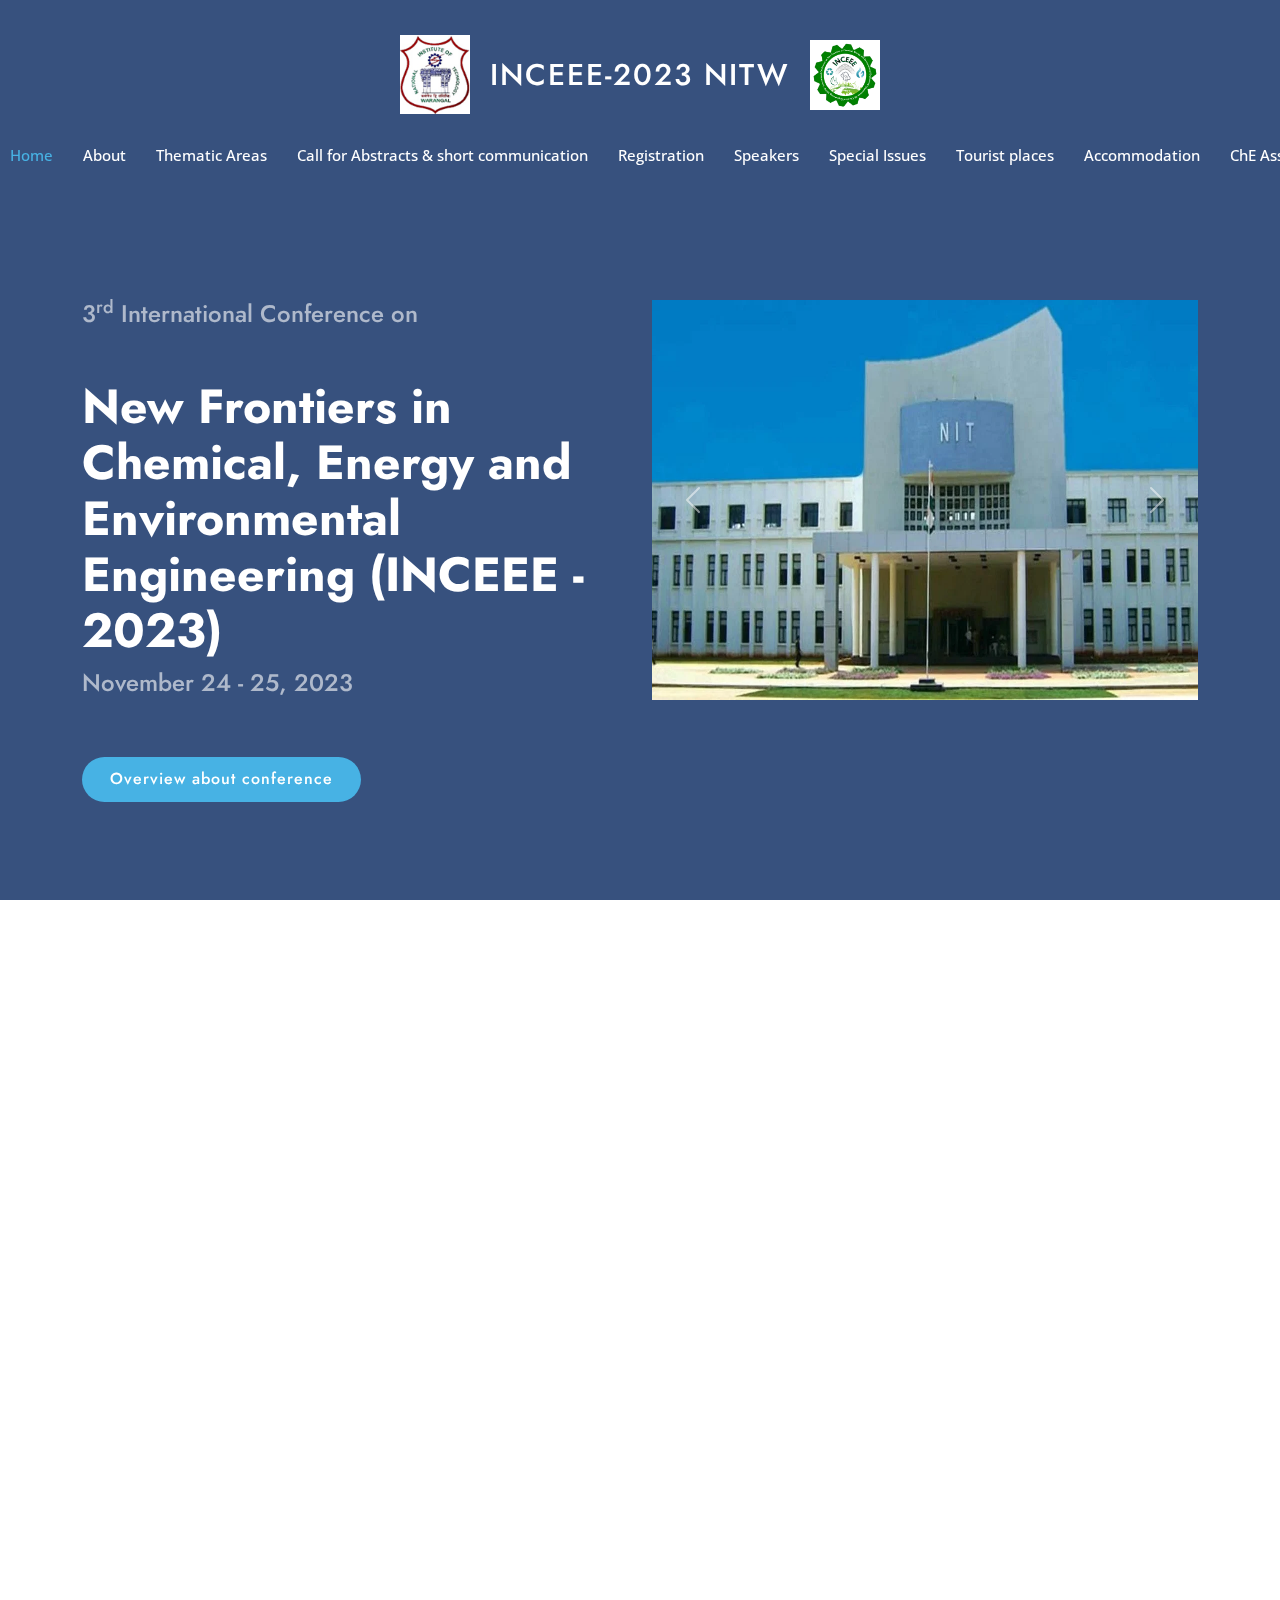
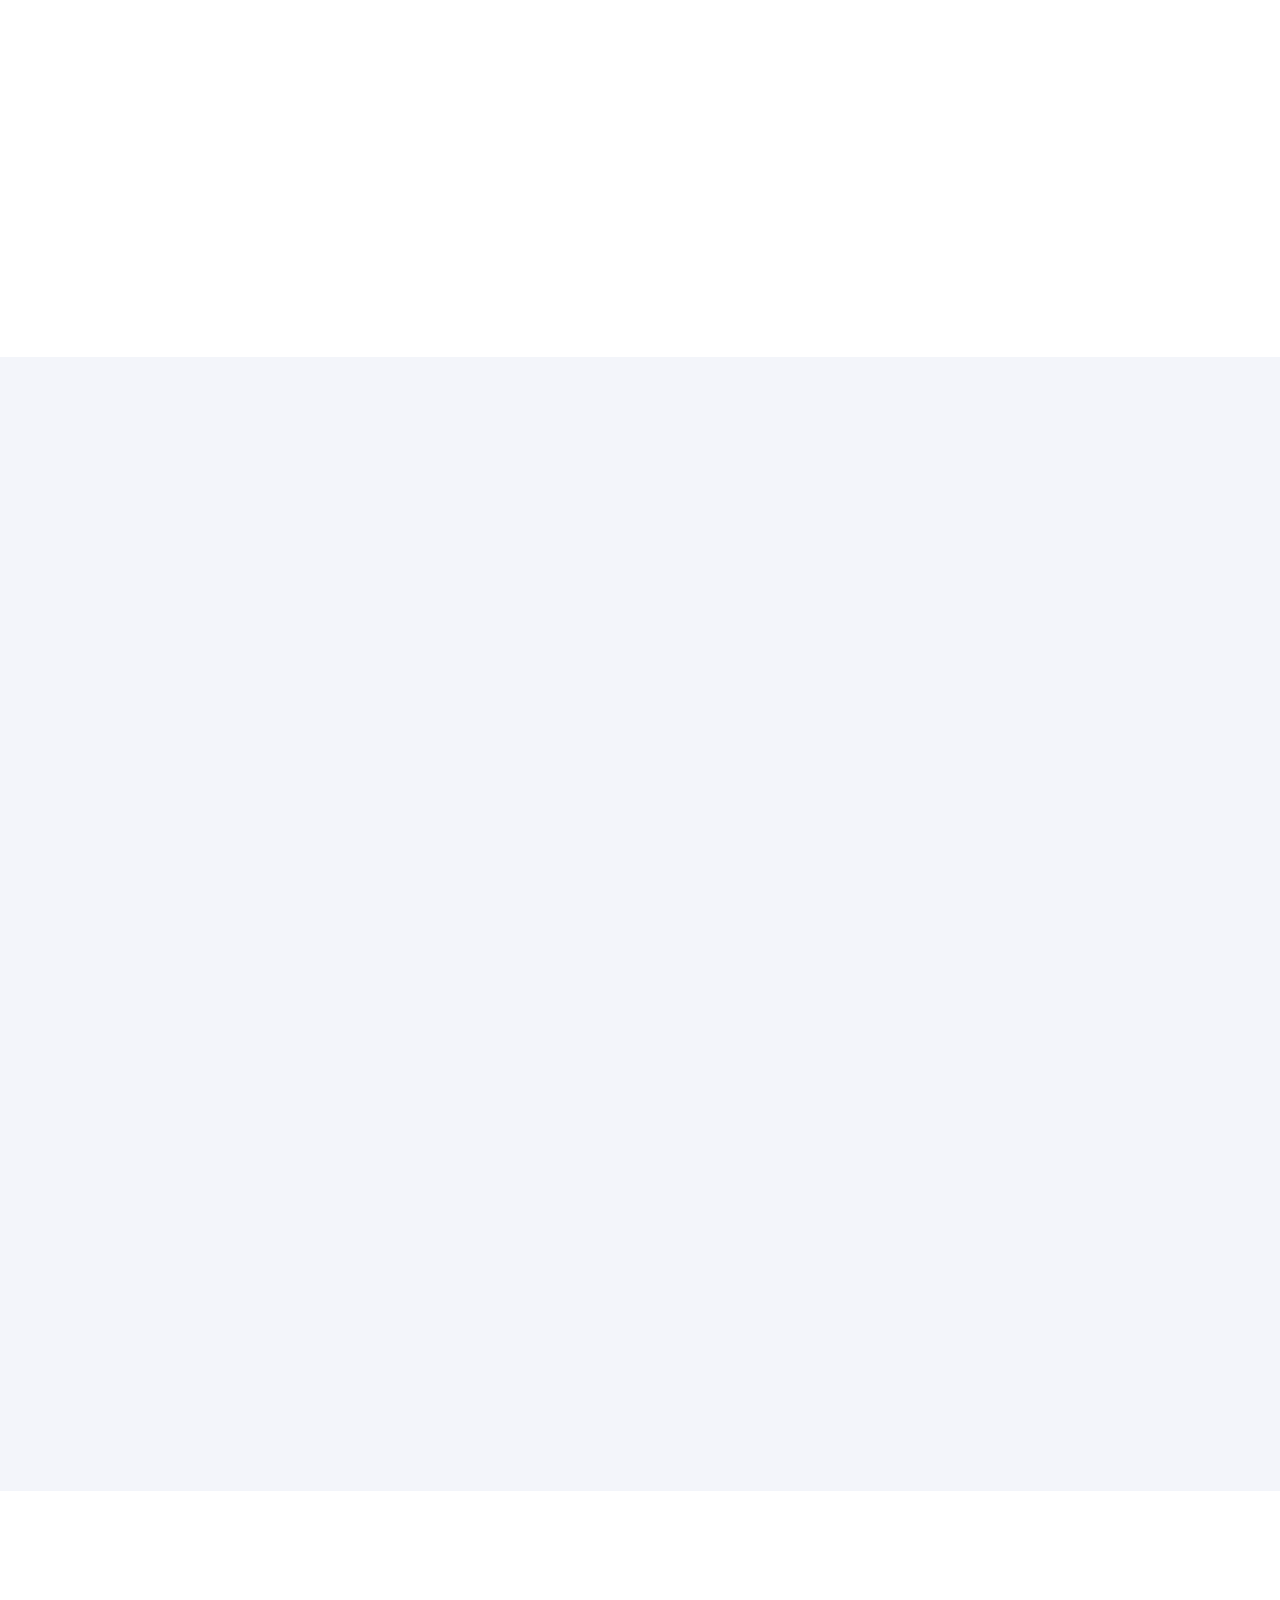
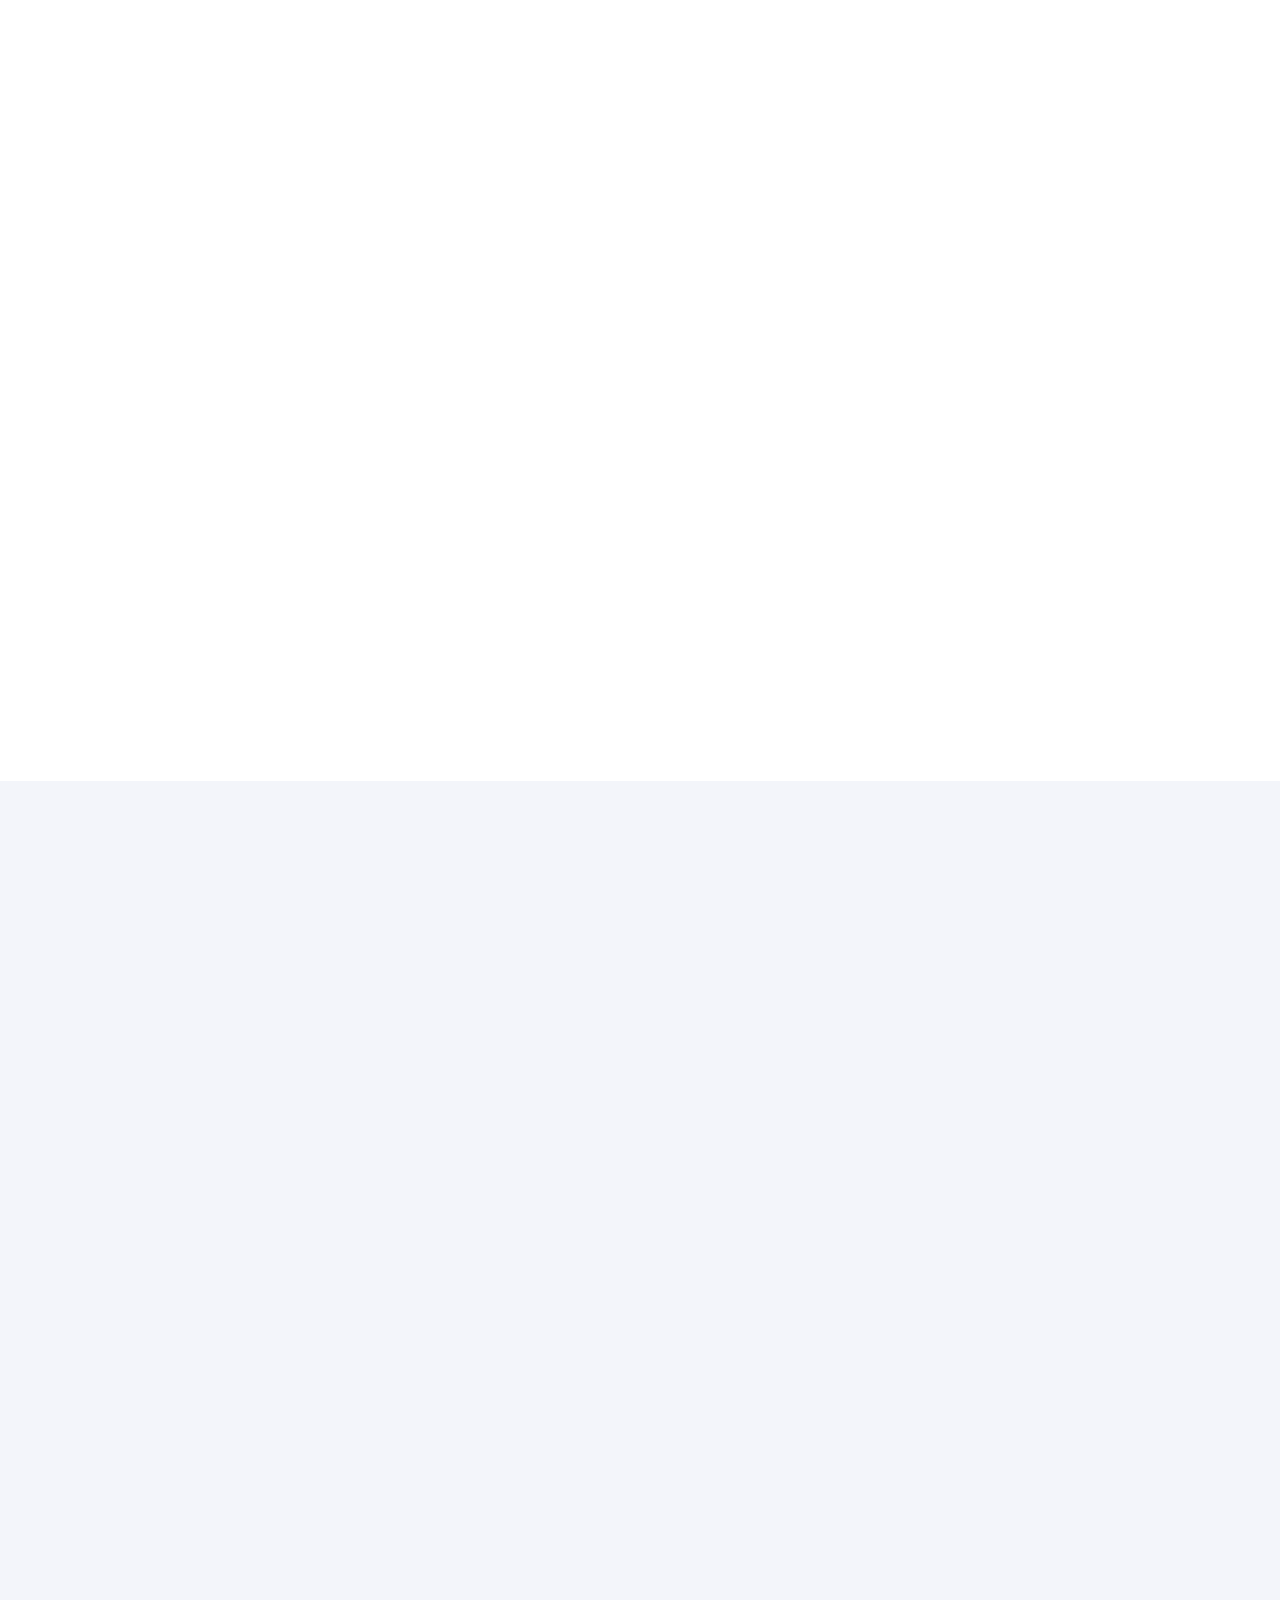
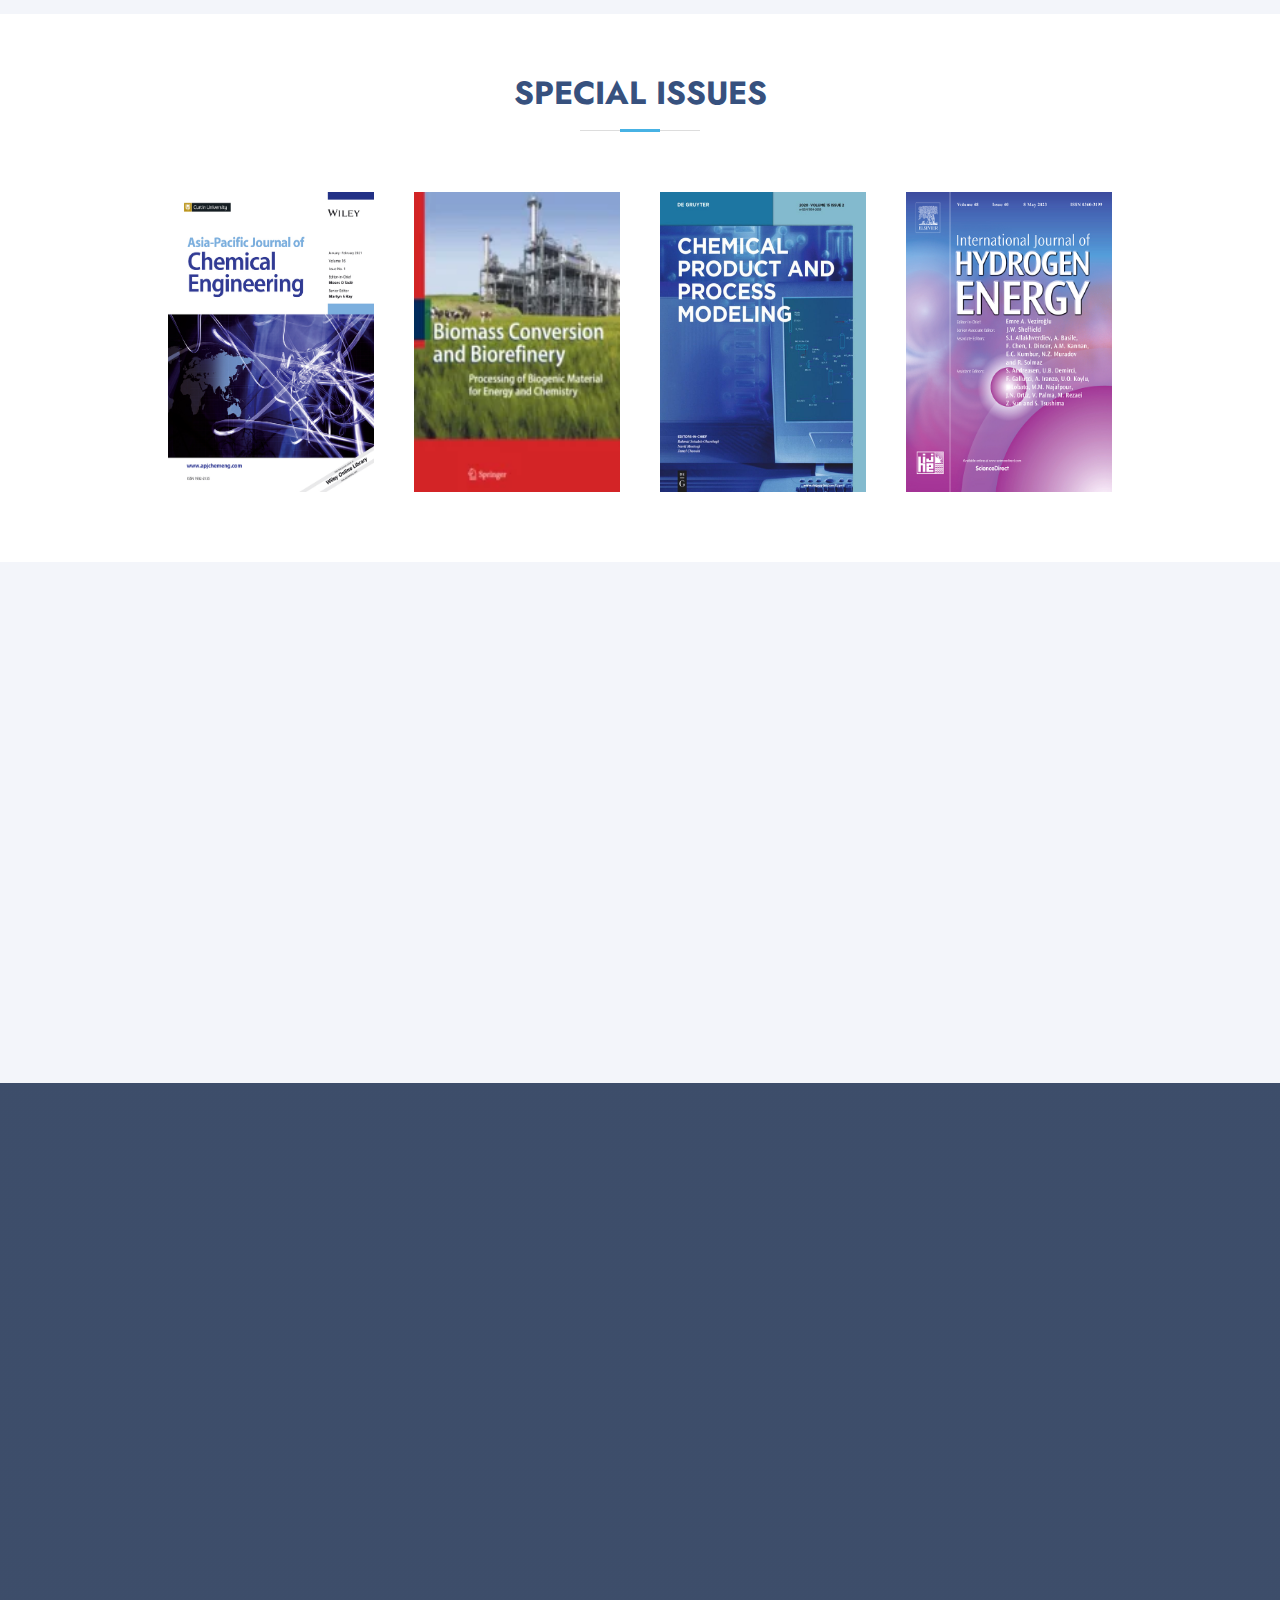
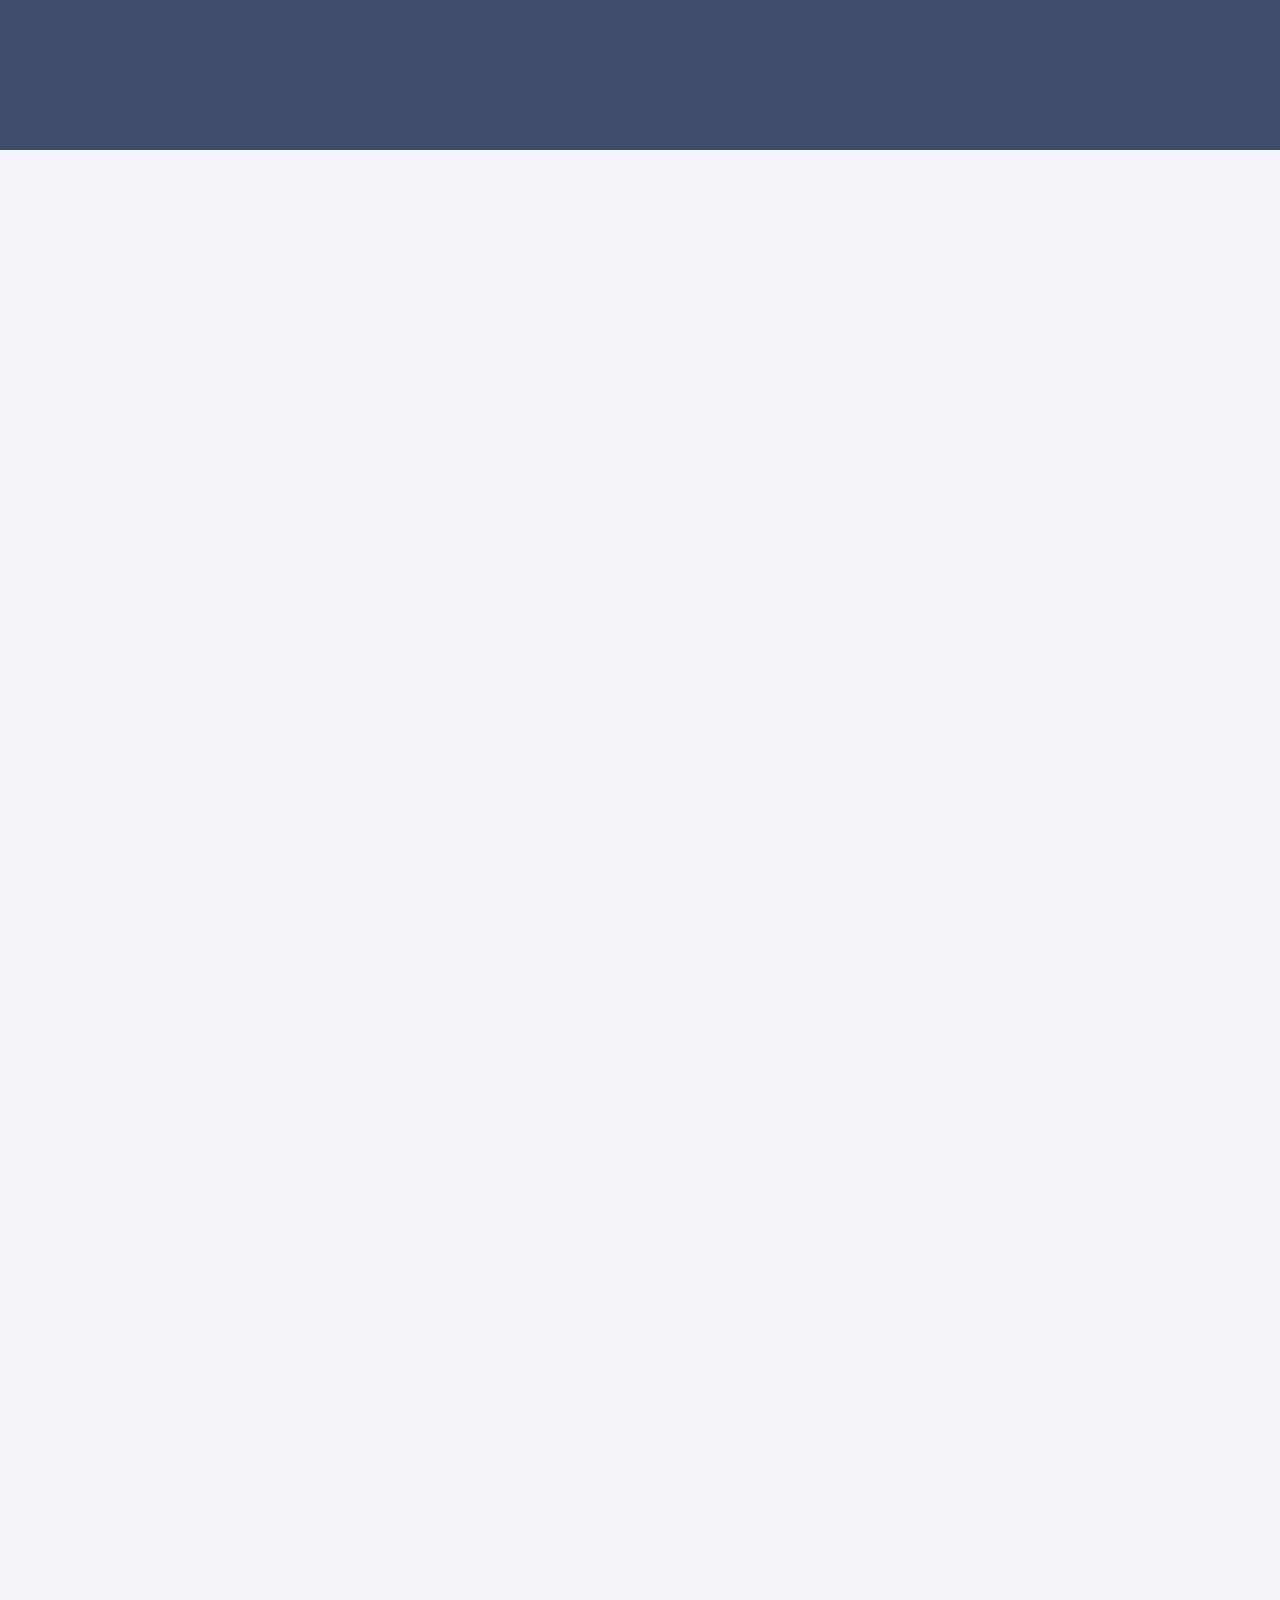
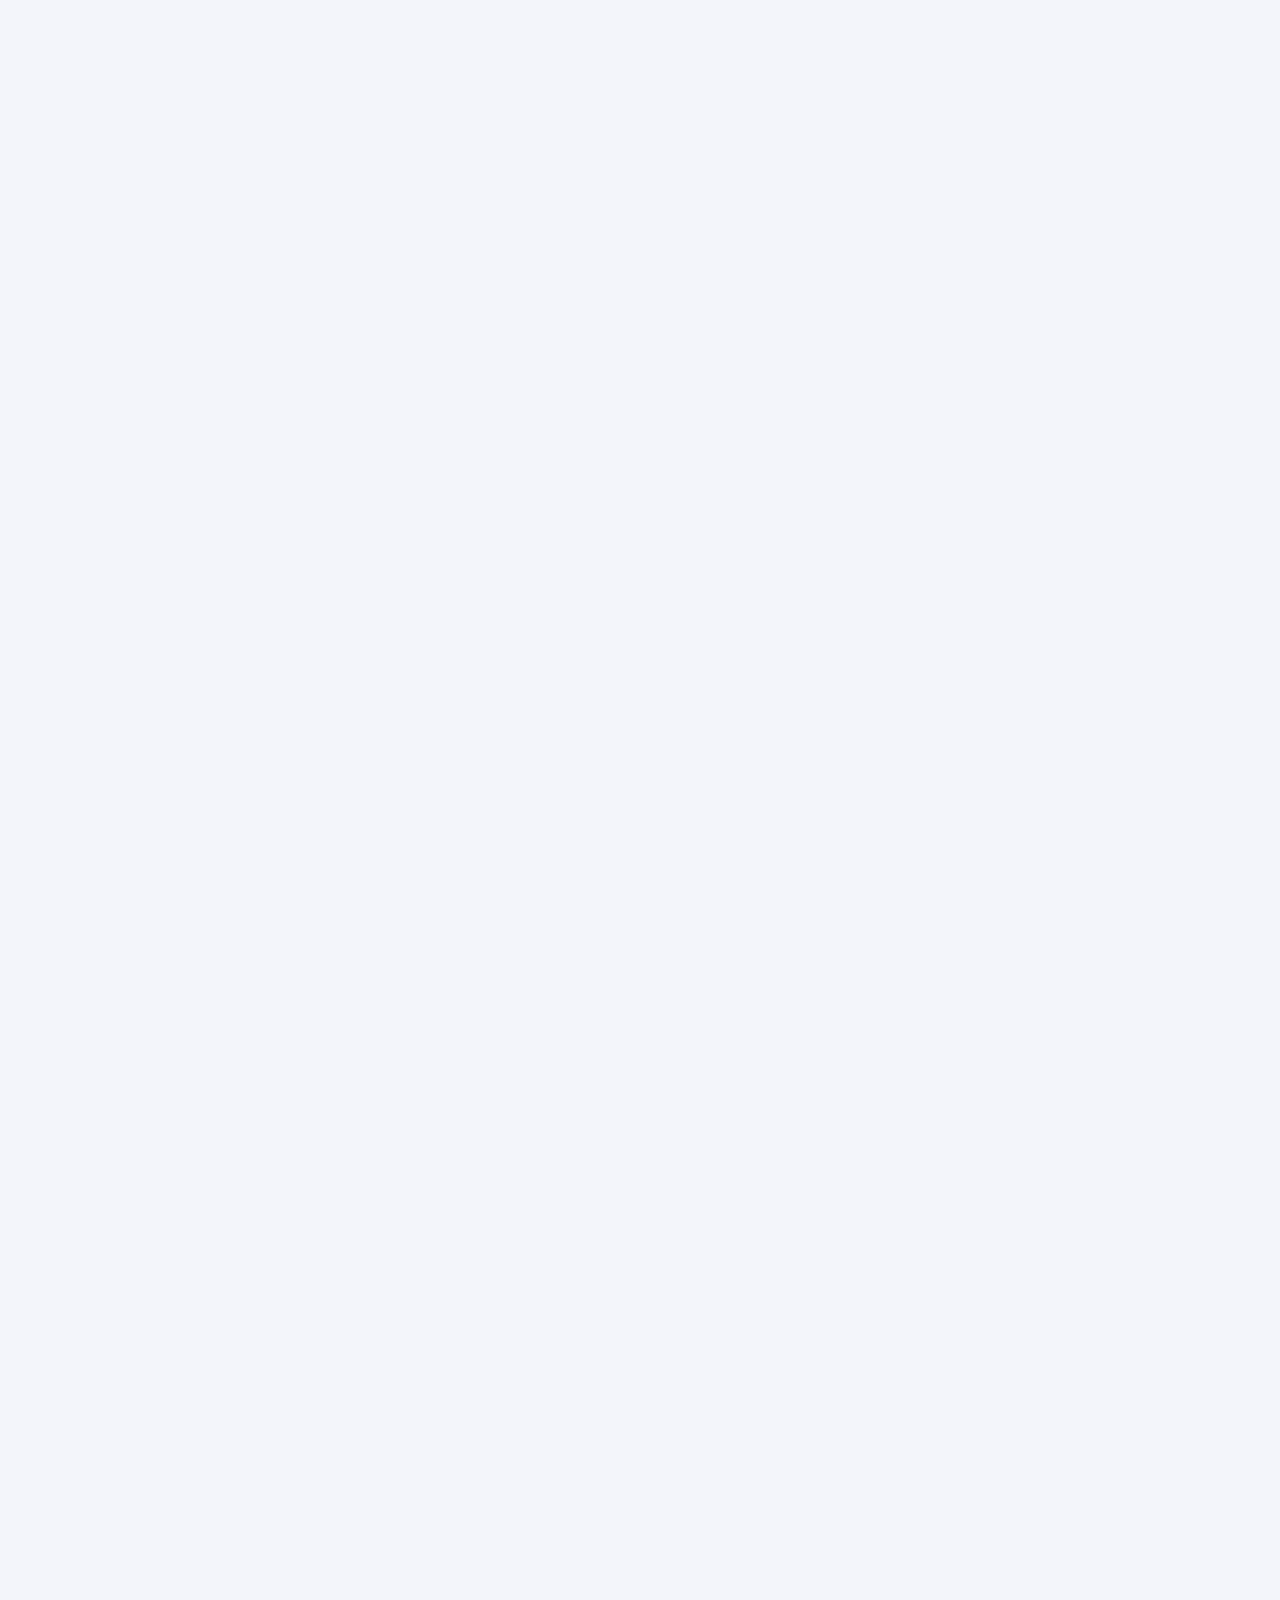
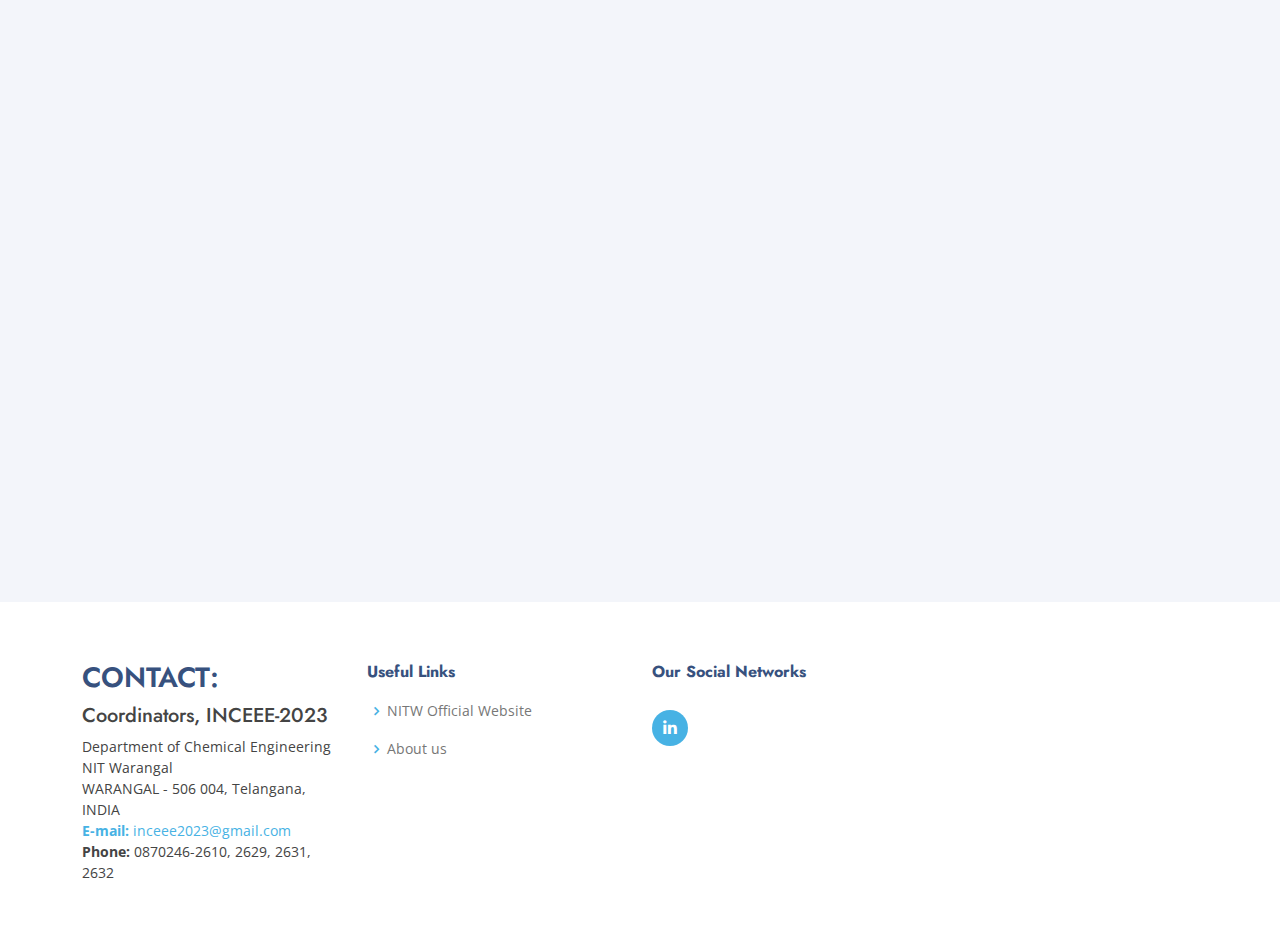
==== commit 2ce4739c: "Update index.html" ====
--- a/index.html
+++ b/index.html
@@ -88,7 +88,7 @@
             </ul>
           </li> -->
 
-        <li><a class="getstarted scrollto" href="https://drive.google.com/file/d/1dtr4KWS4MY5d3BqEMT-Jq2CQPCU6Hrl0/view"
+        <li><a class="getstarted scrollto" https://drive.google.com/file/d/1HNZO9djFJK4Ouyh2yaisdzaaWiTRPGW9/view"
             target="_blank">Download
             Brochure</a></li>
         <!-- <li><a class="getstarted scrollto" href="https://docs.google.com/document/d/1sDKrt0hV-P8Twfv1SbZ2pqV73ZYC-PRs/edit?usp=share_link&ouid=116963911666151205588&rtpof=true&sd=true" target="_blank">Abstract Guidelines</a></li> -->
@@ -496,8 +496,8 @@
               <p> For registration, please fill the form attached below, and pay the requisite registration fee (as per
                 the details given).</p>
 
-              <a href="https://forms.gle/WBBthGdStgfCegQn7" target="_blank" rel="noopener noreferrer"
-                style="text-decoration: underline;"><strong>Registration Link</strong> </a>
+              <!--<a href="https://forms.gle/WBBthGdStgfCegQn7" target="_blank" rel="noopener noreferrer"
+                style="text-decoration: underline;"><strong>Registration Link</strong> </a> -->
               <p>
                 At least one author should register per paper. <br>
                 Registration fee may be remitted through On-line / NEFT to the following Bank Account.
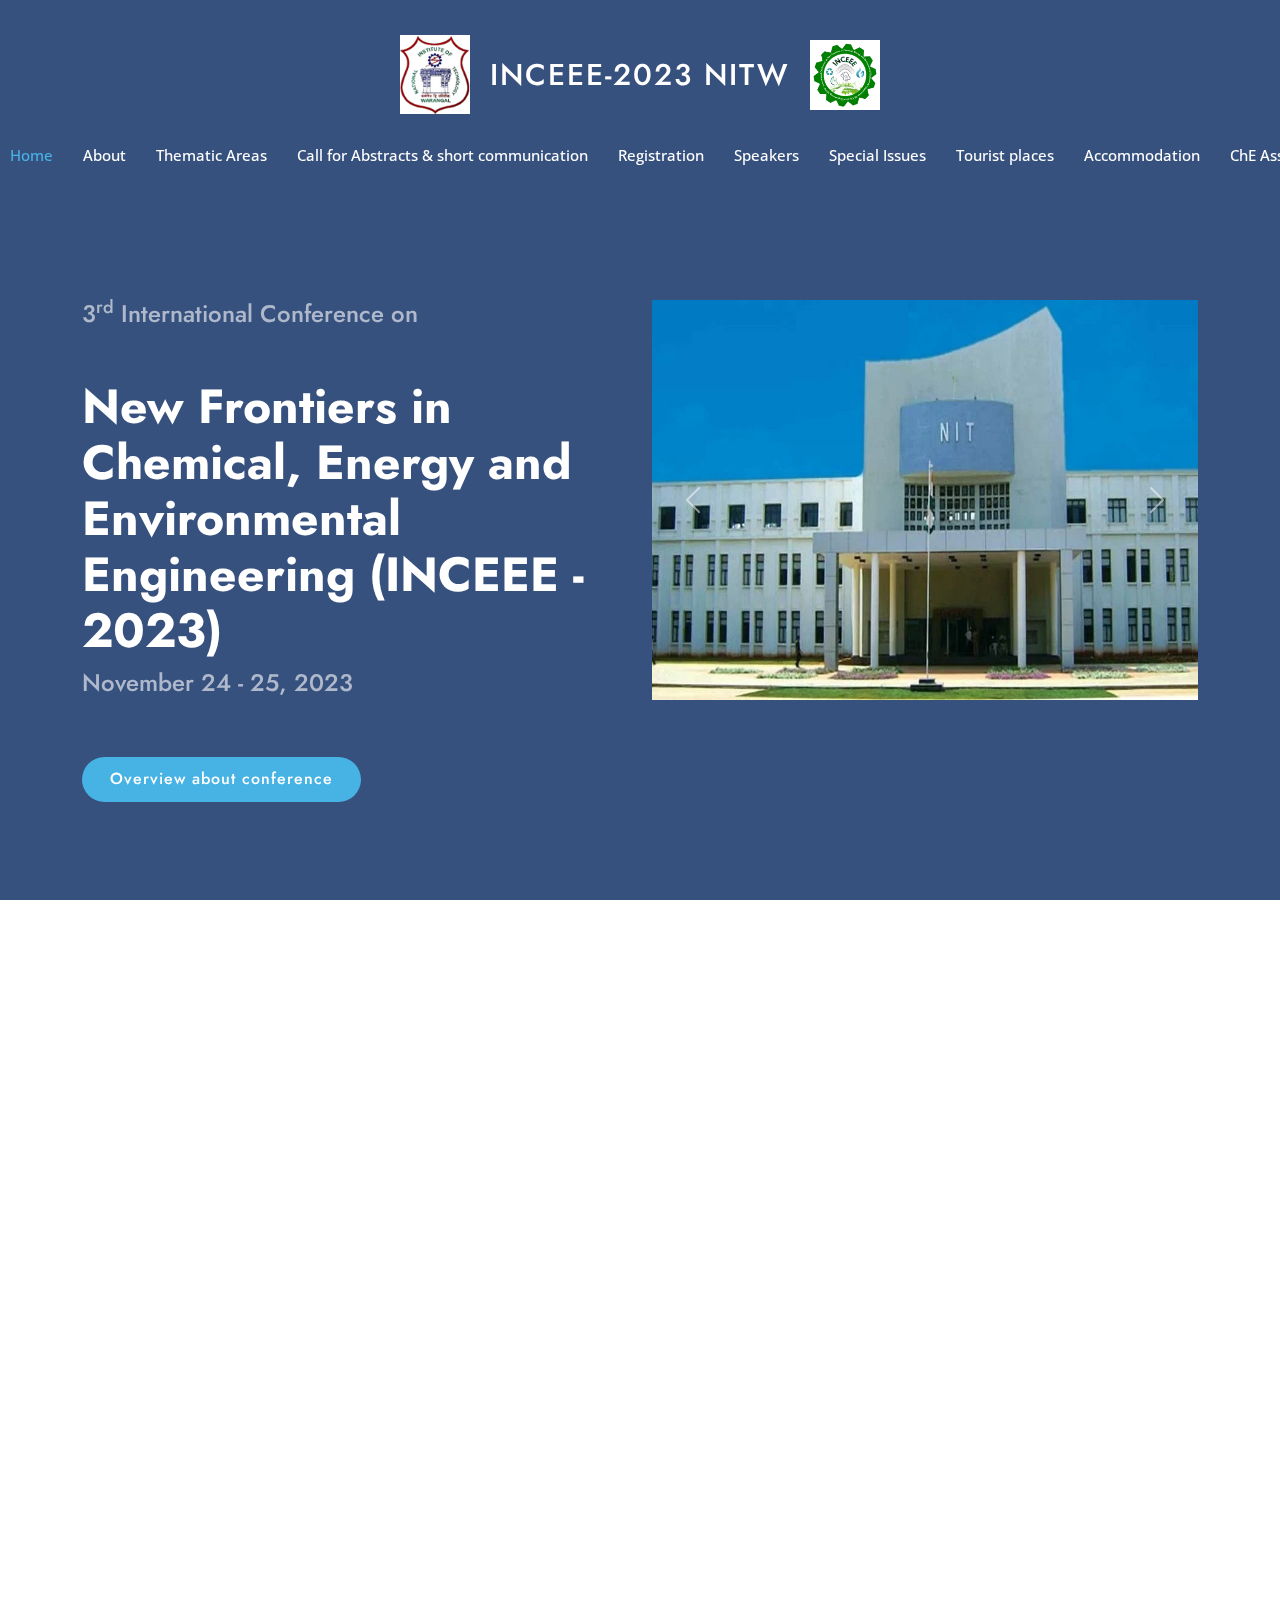
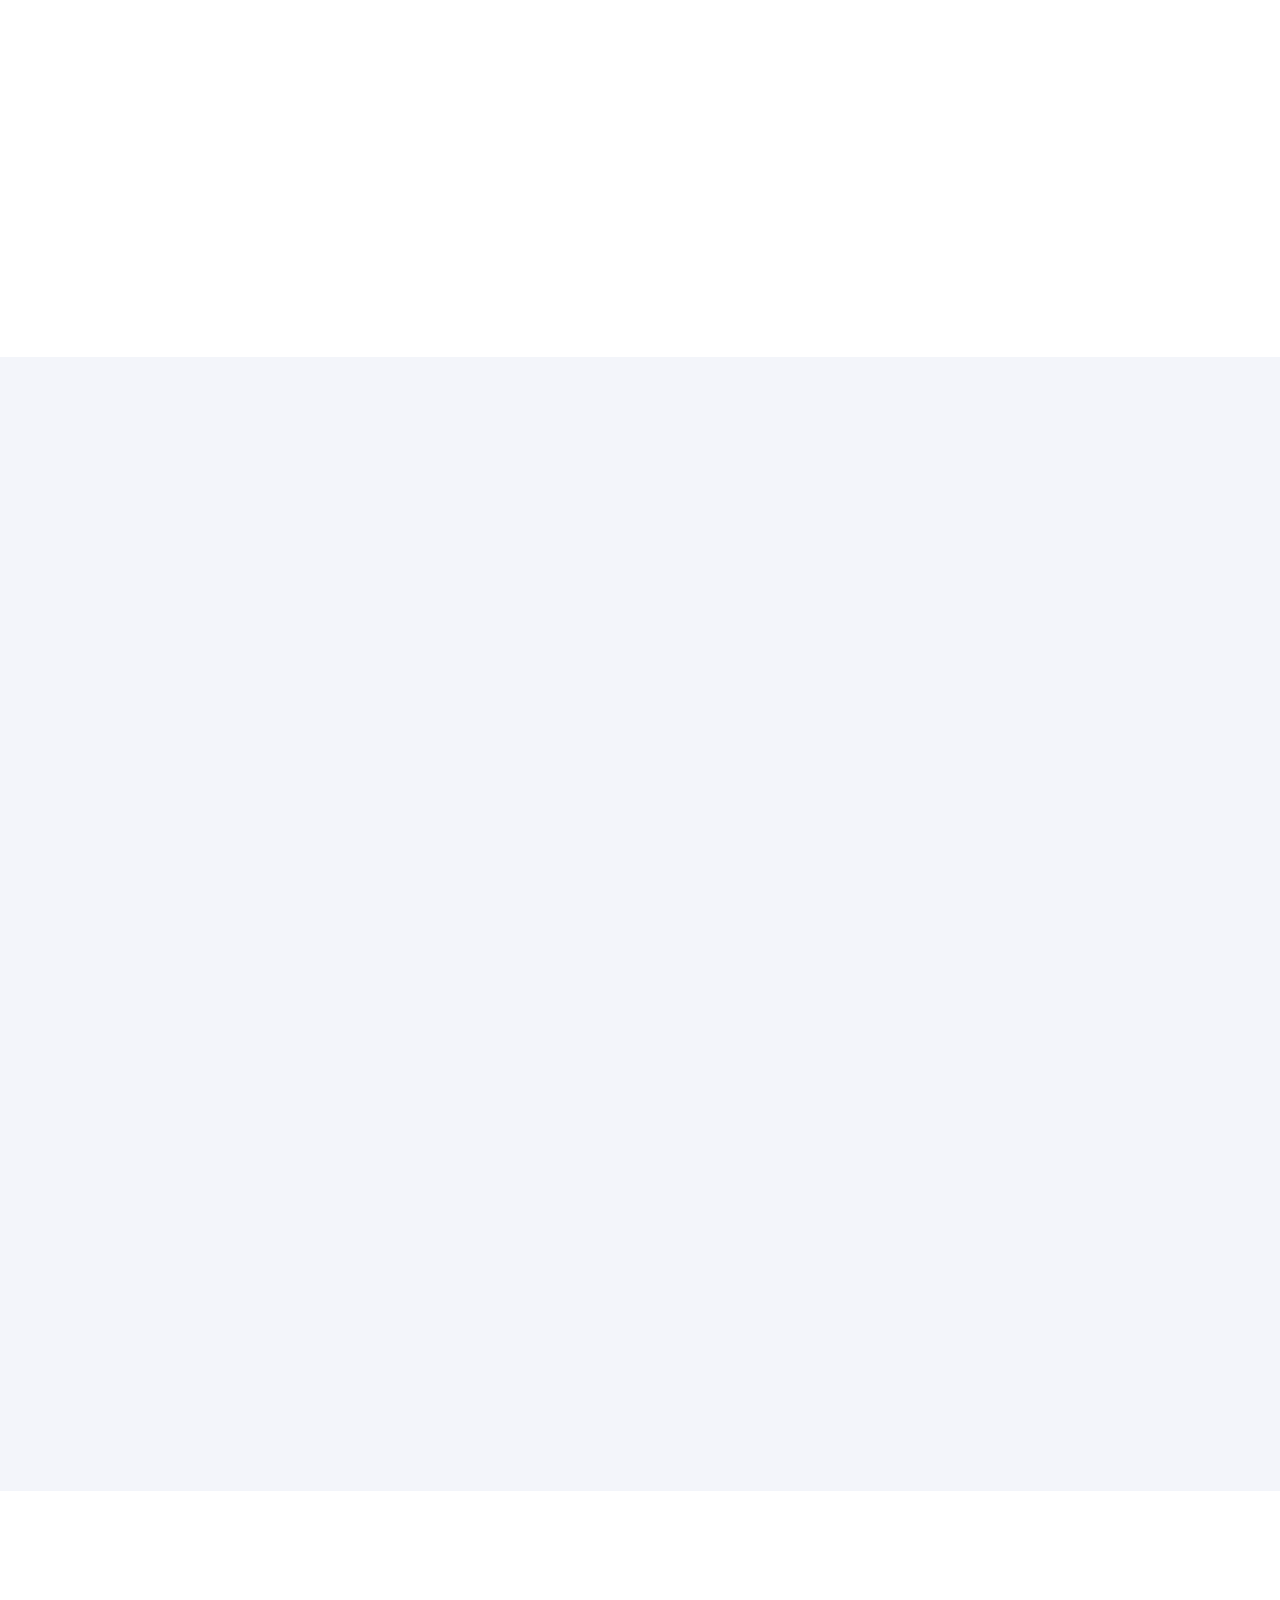
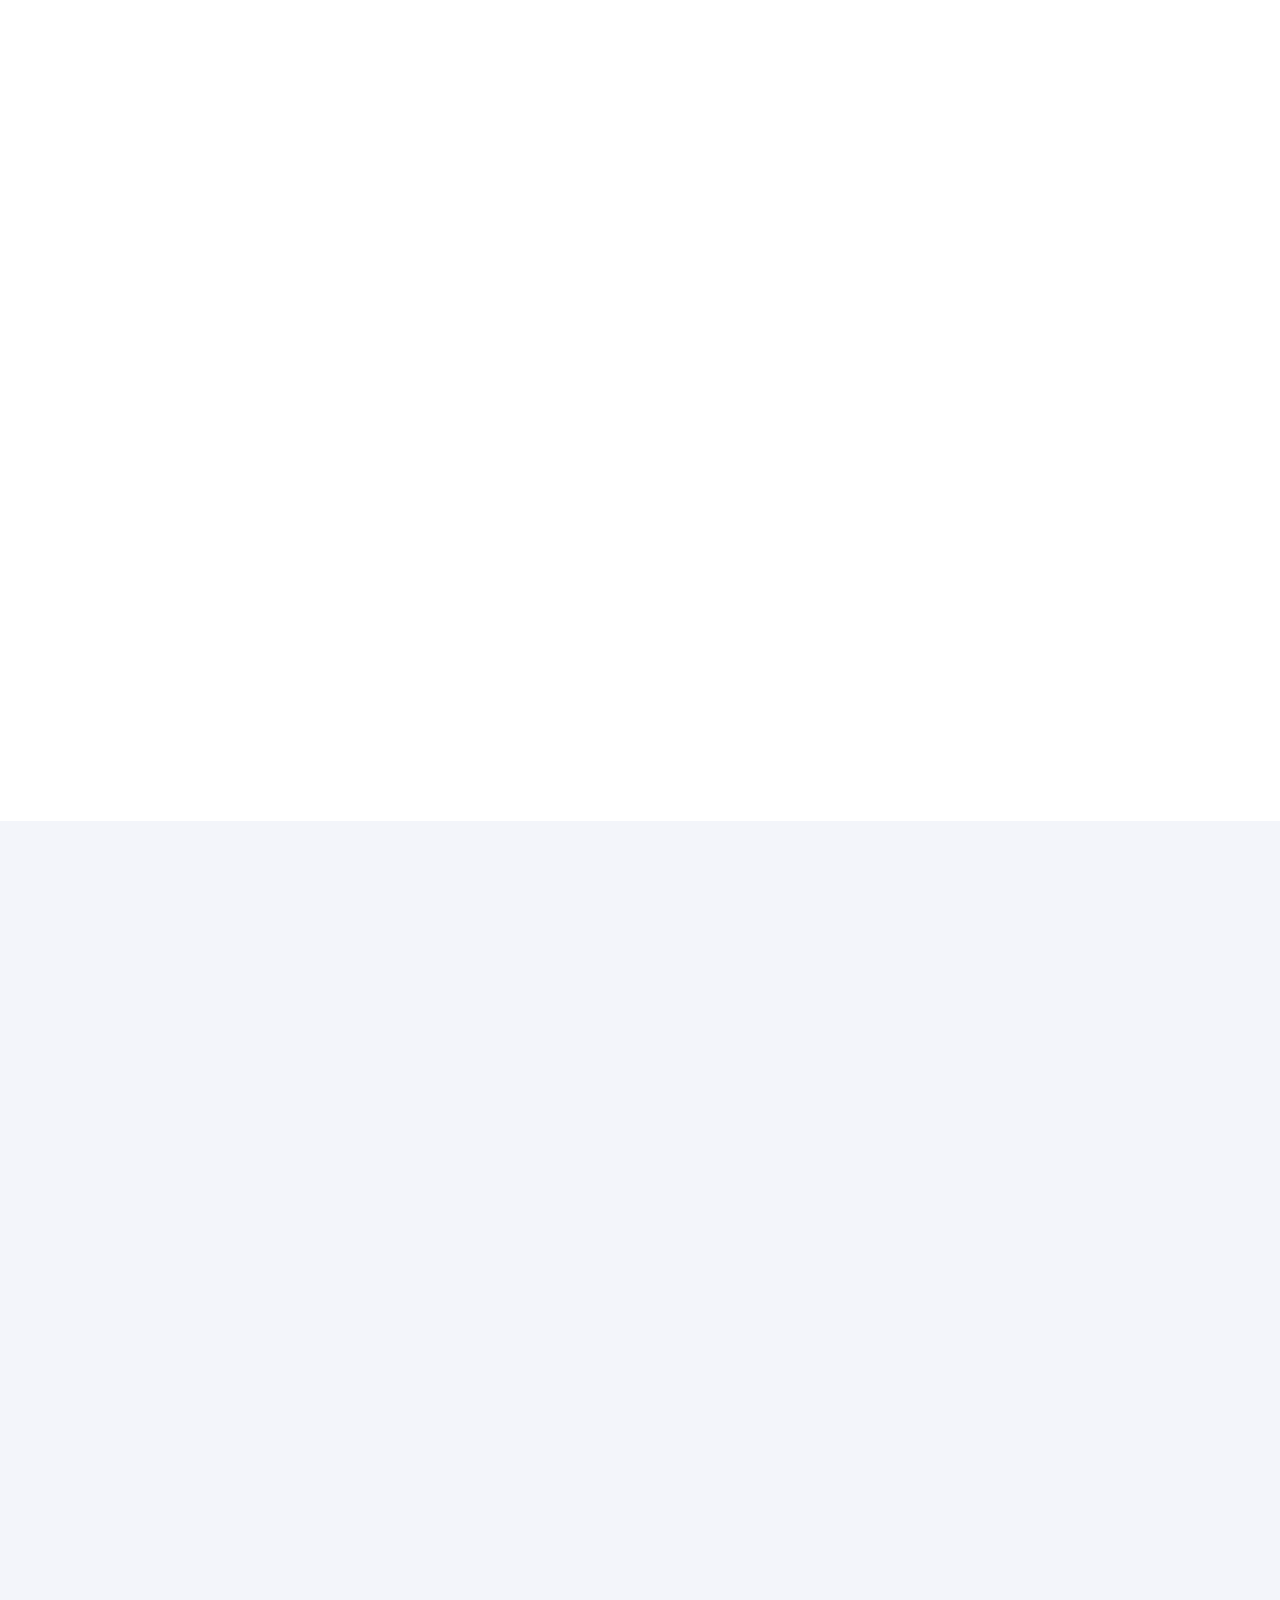
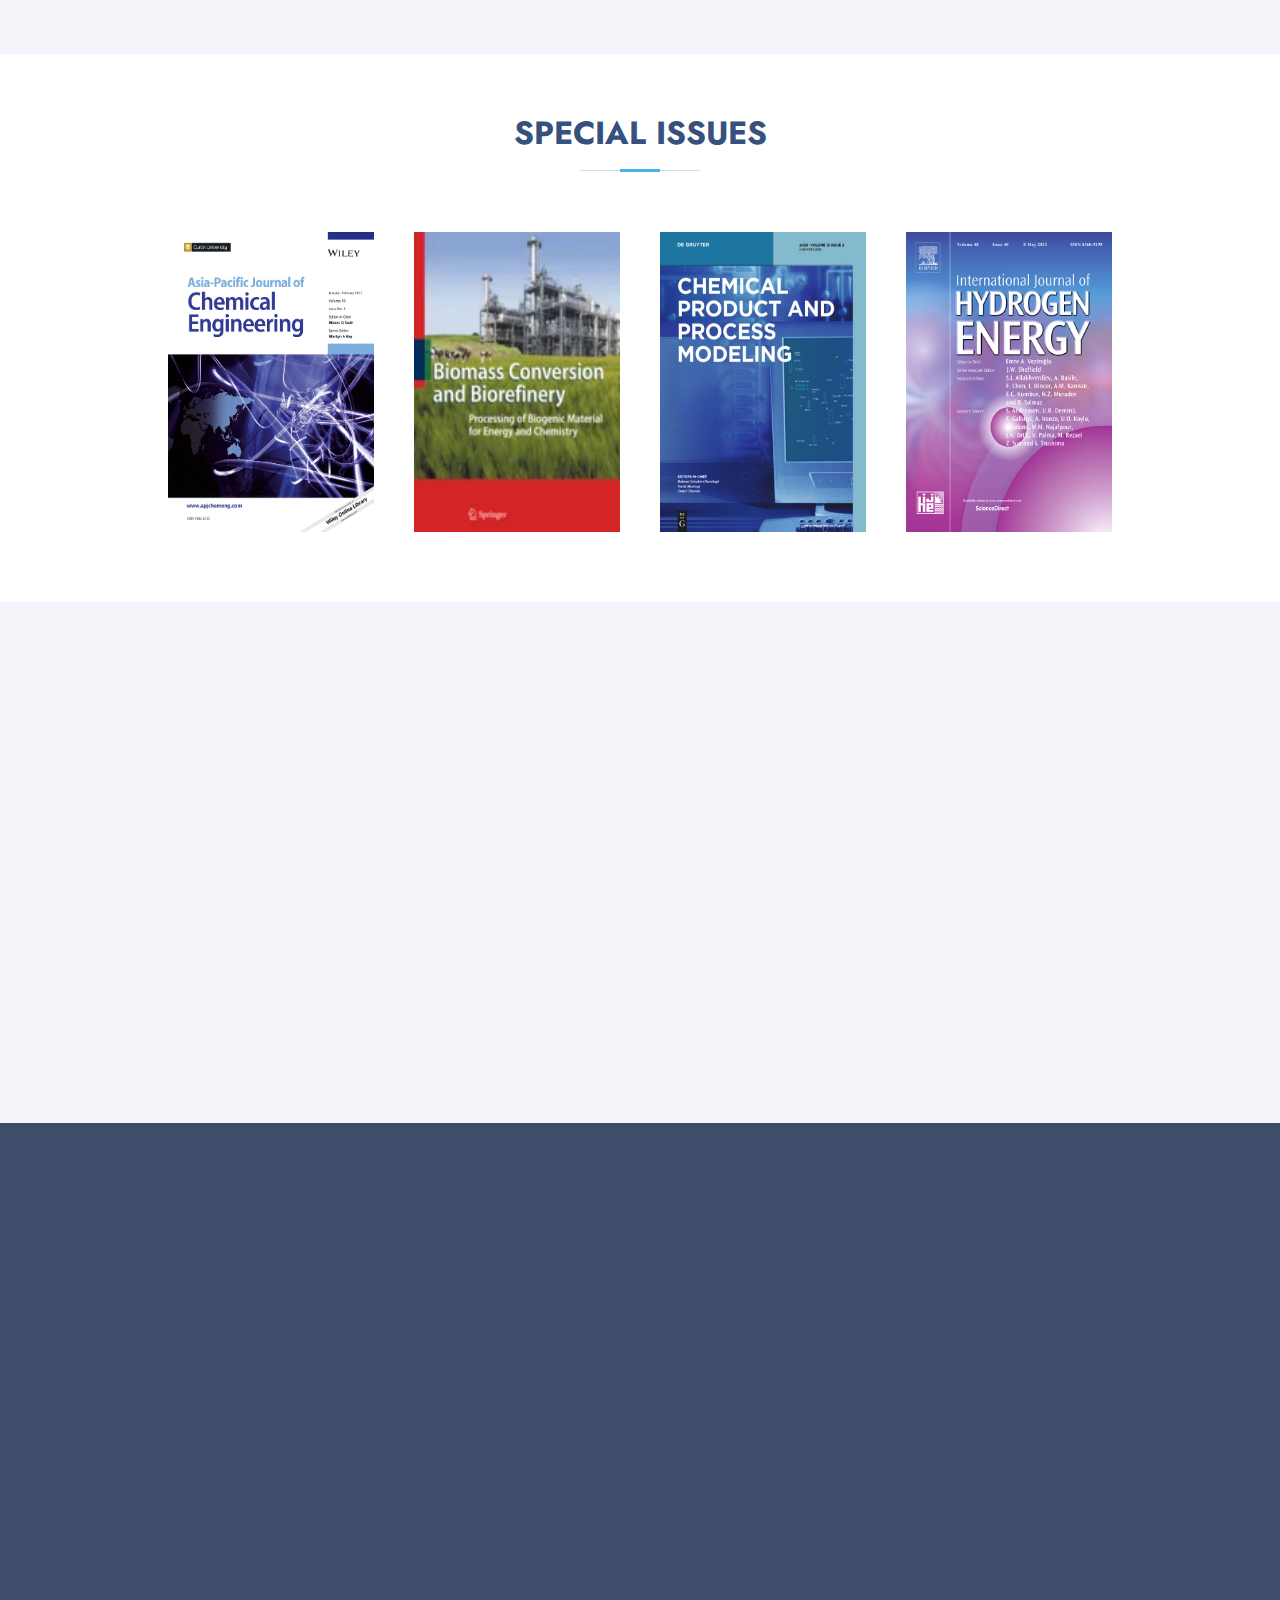
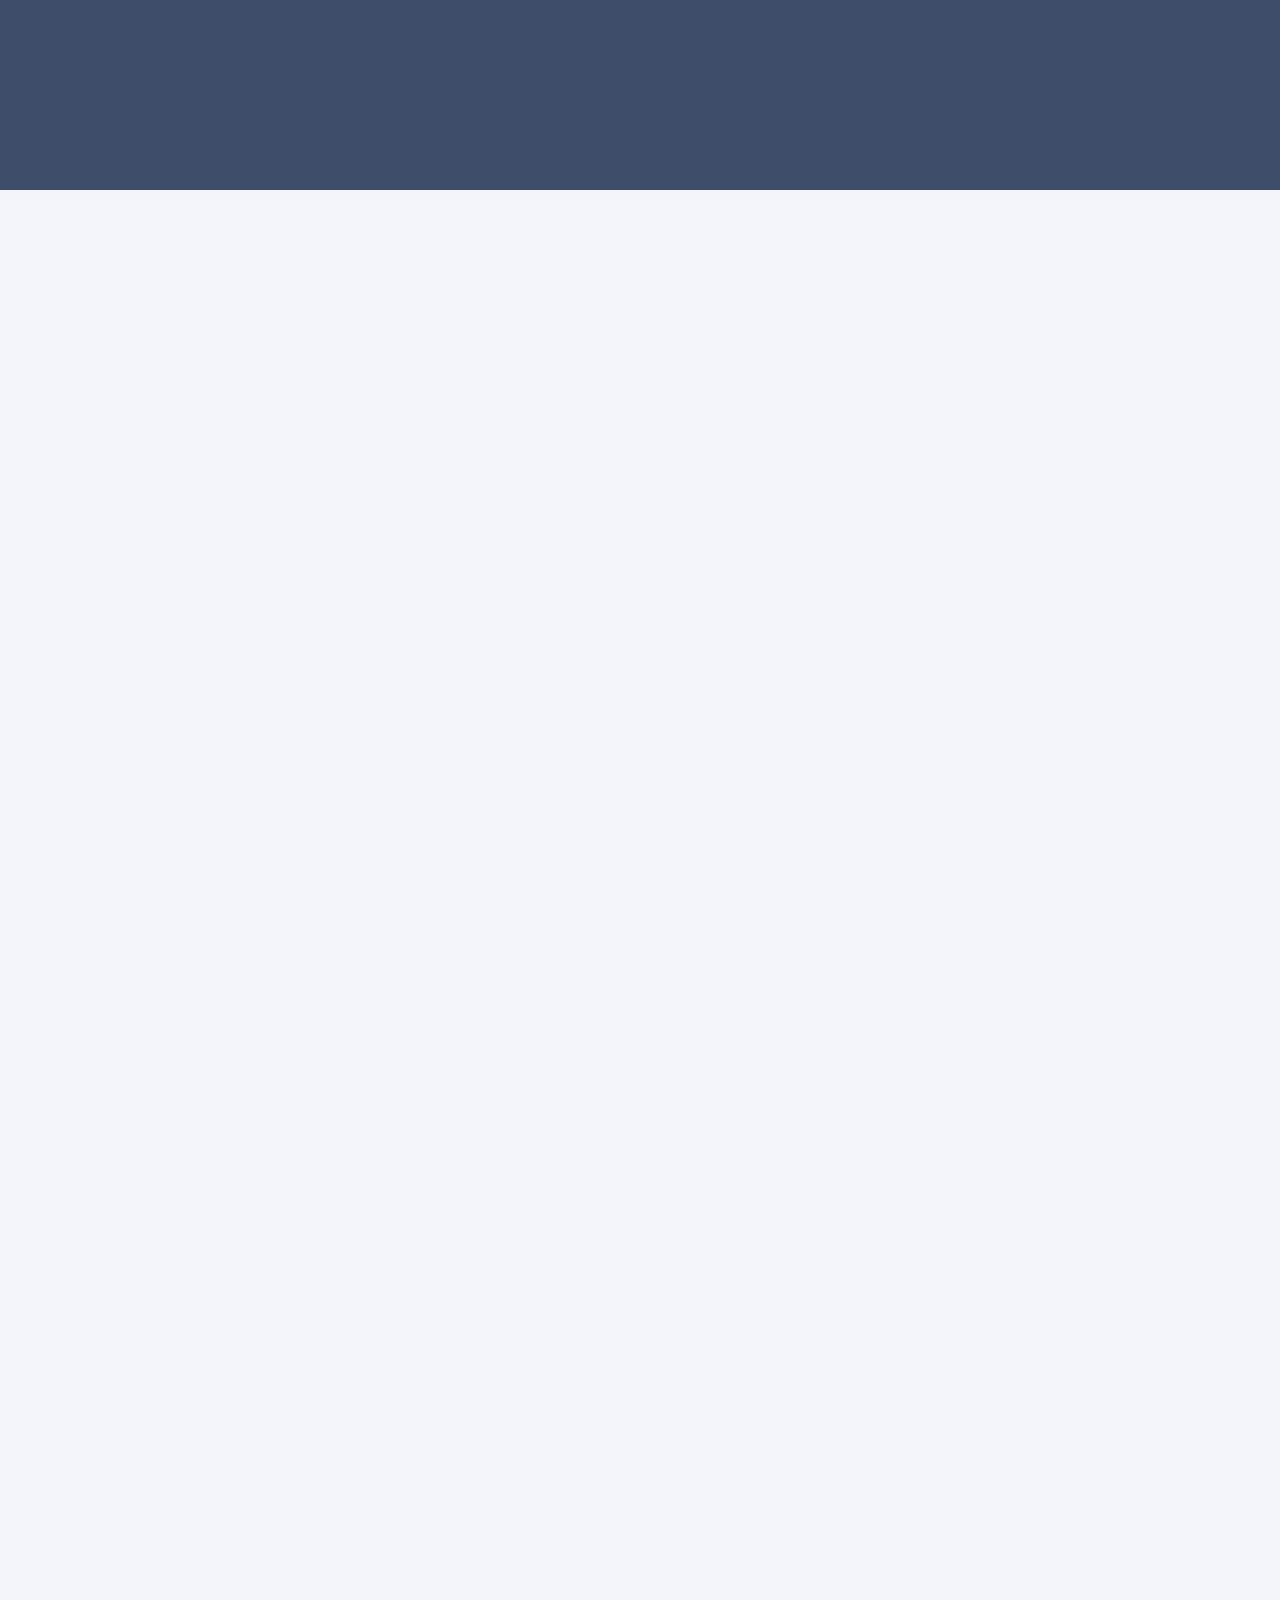
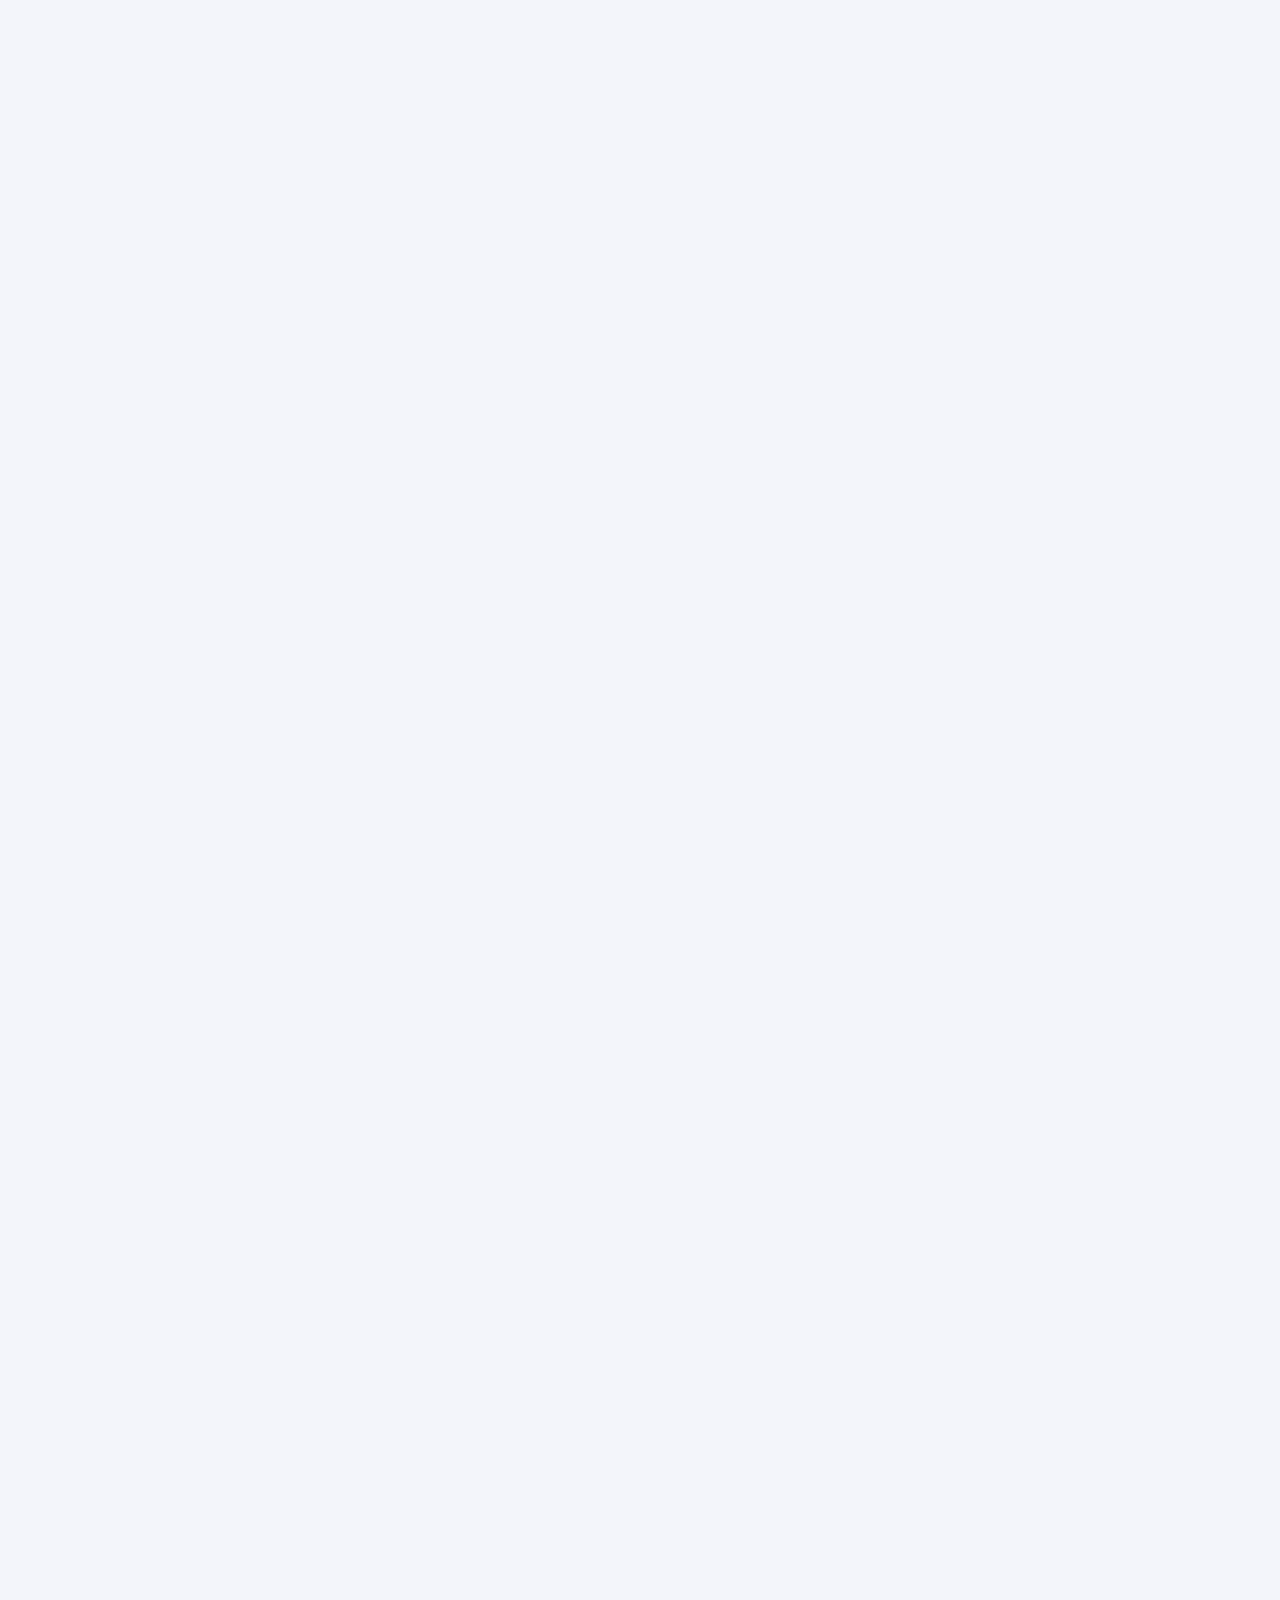
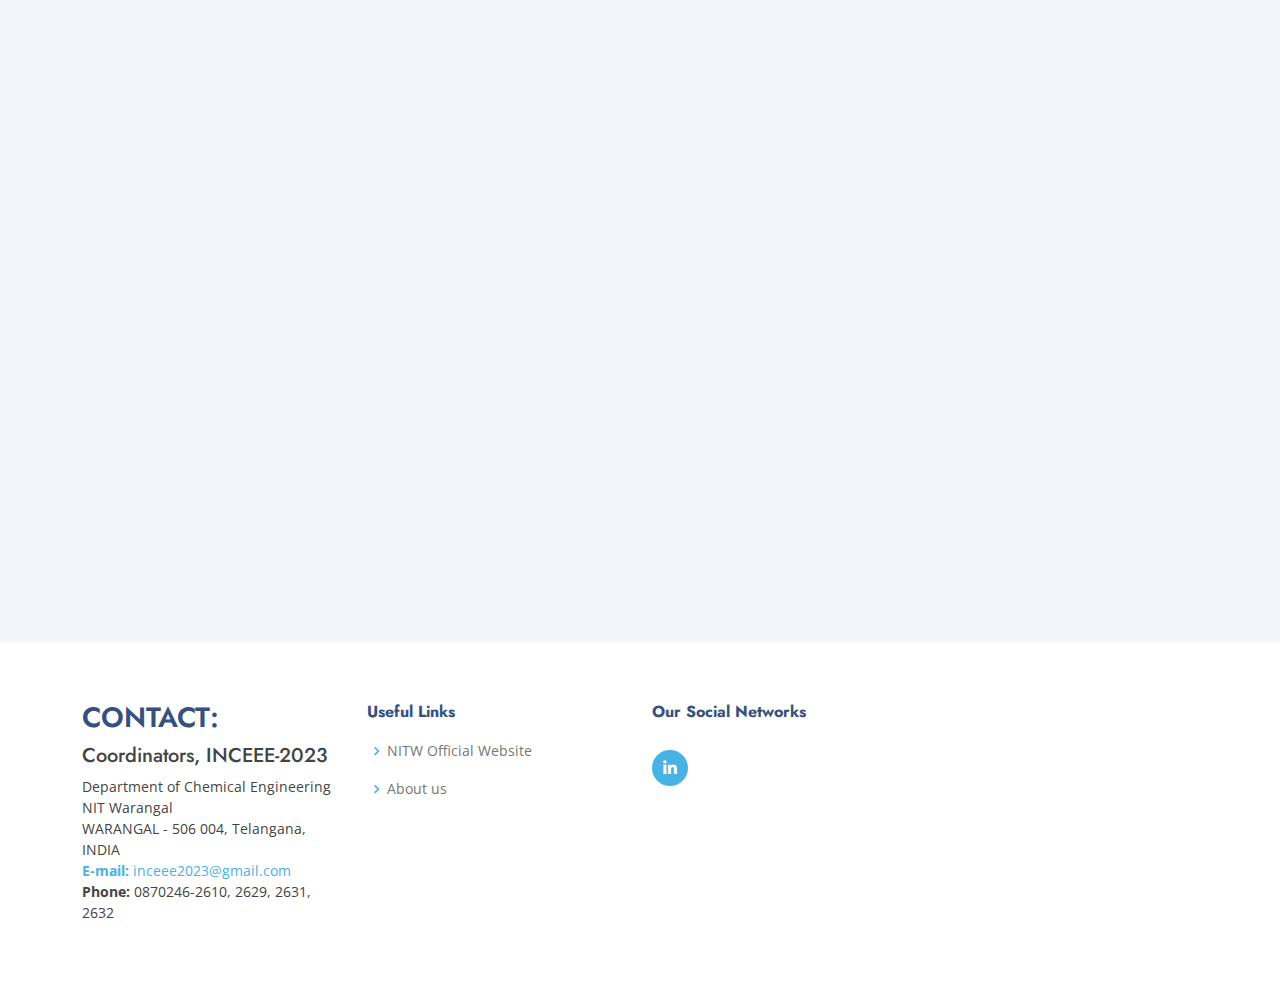
==== commit b2ab51fc: "Update index.html" ====
--- a/index.html
+++ b/index.html
@@ -495,7 +495,7 @@
             <div class="content">
               <p> For registration, please fill the form attached below, and pay the requisite registration fee (as per
                 the details given).</p>
-
+              <p> Registration is closed </p>
               <!--<a href="https://forms.gle/WBBthGdStgfCegQn7" target="_blank" rel="noopener noreferrer"
                 style="text-decoration: underline;"><strong>Registration Link</strong> </a> -->
               <p>
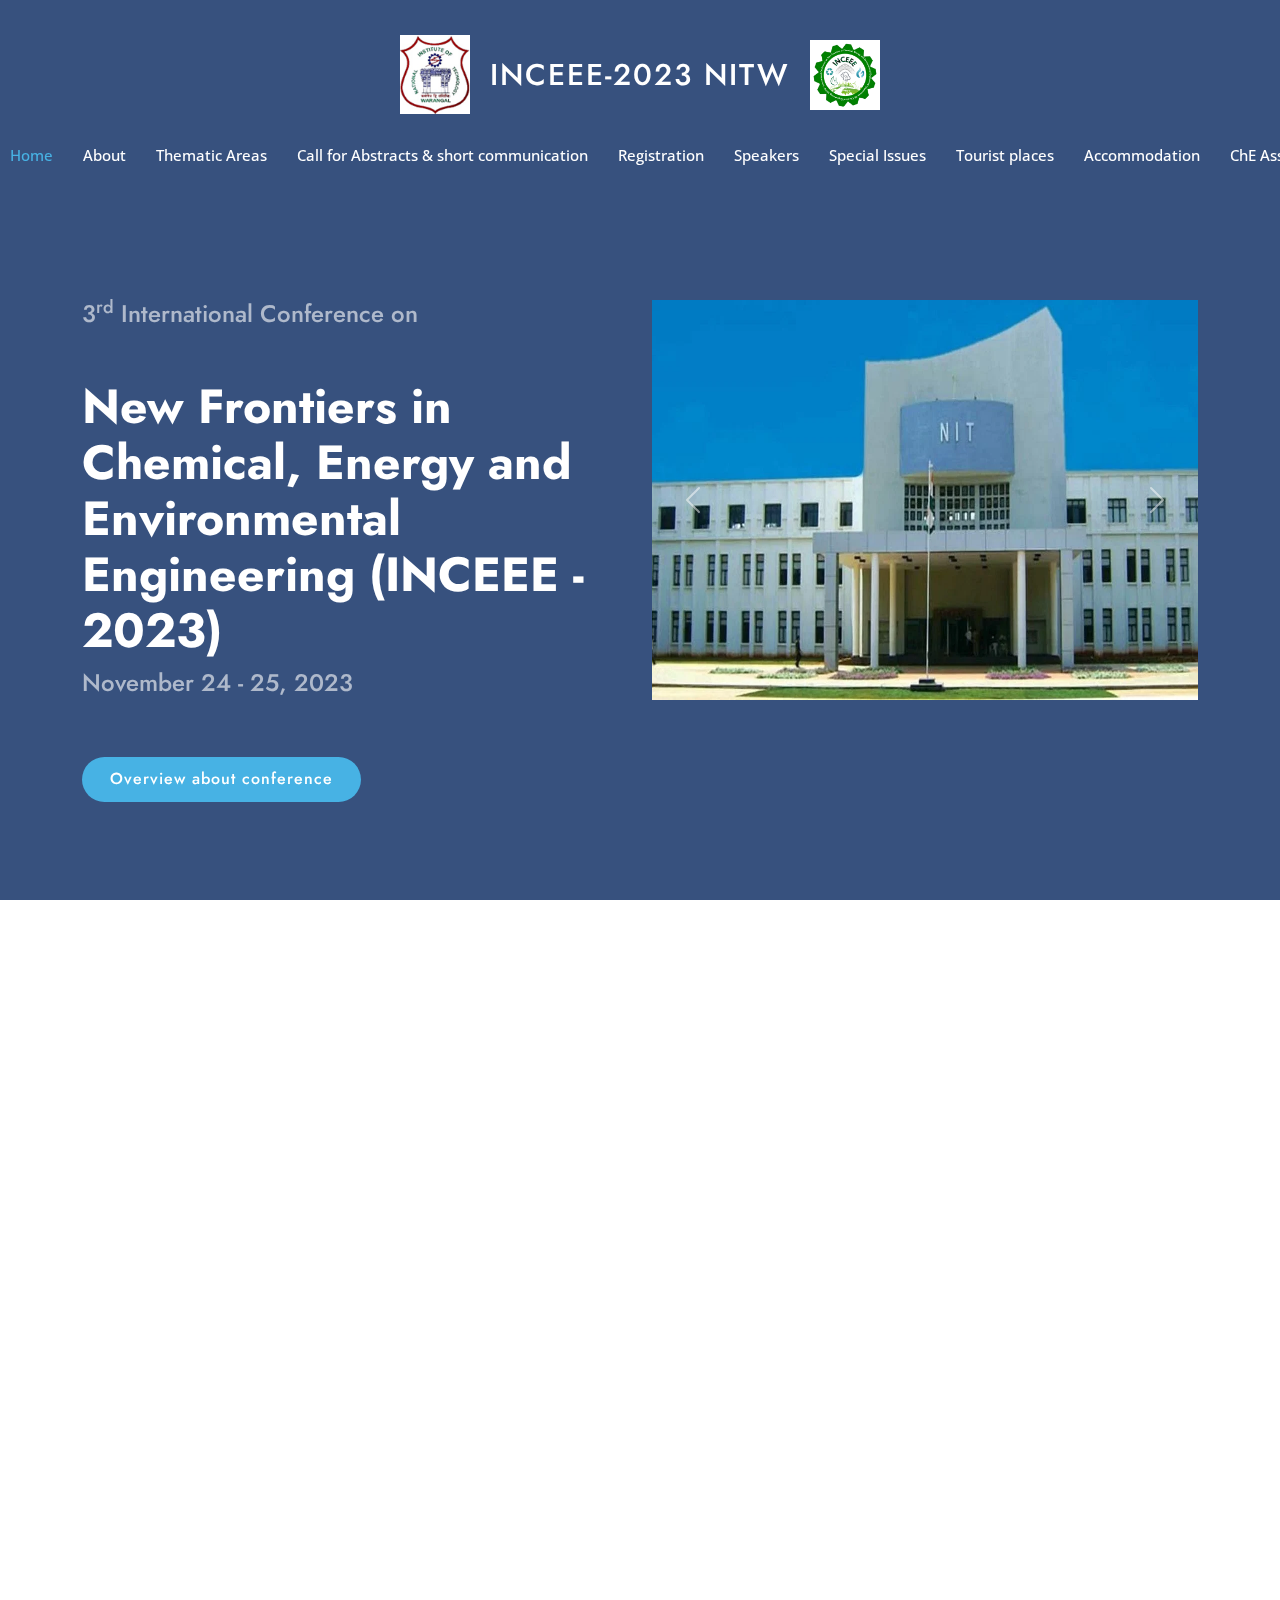
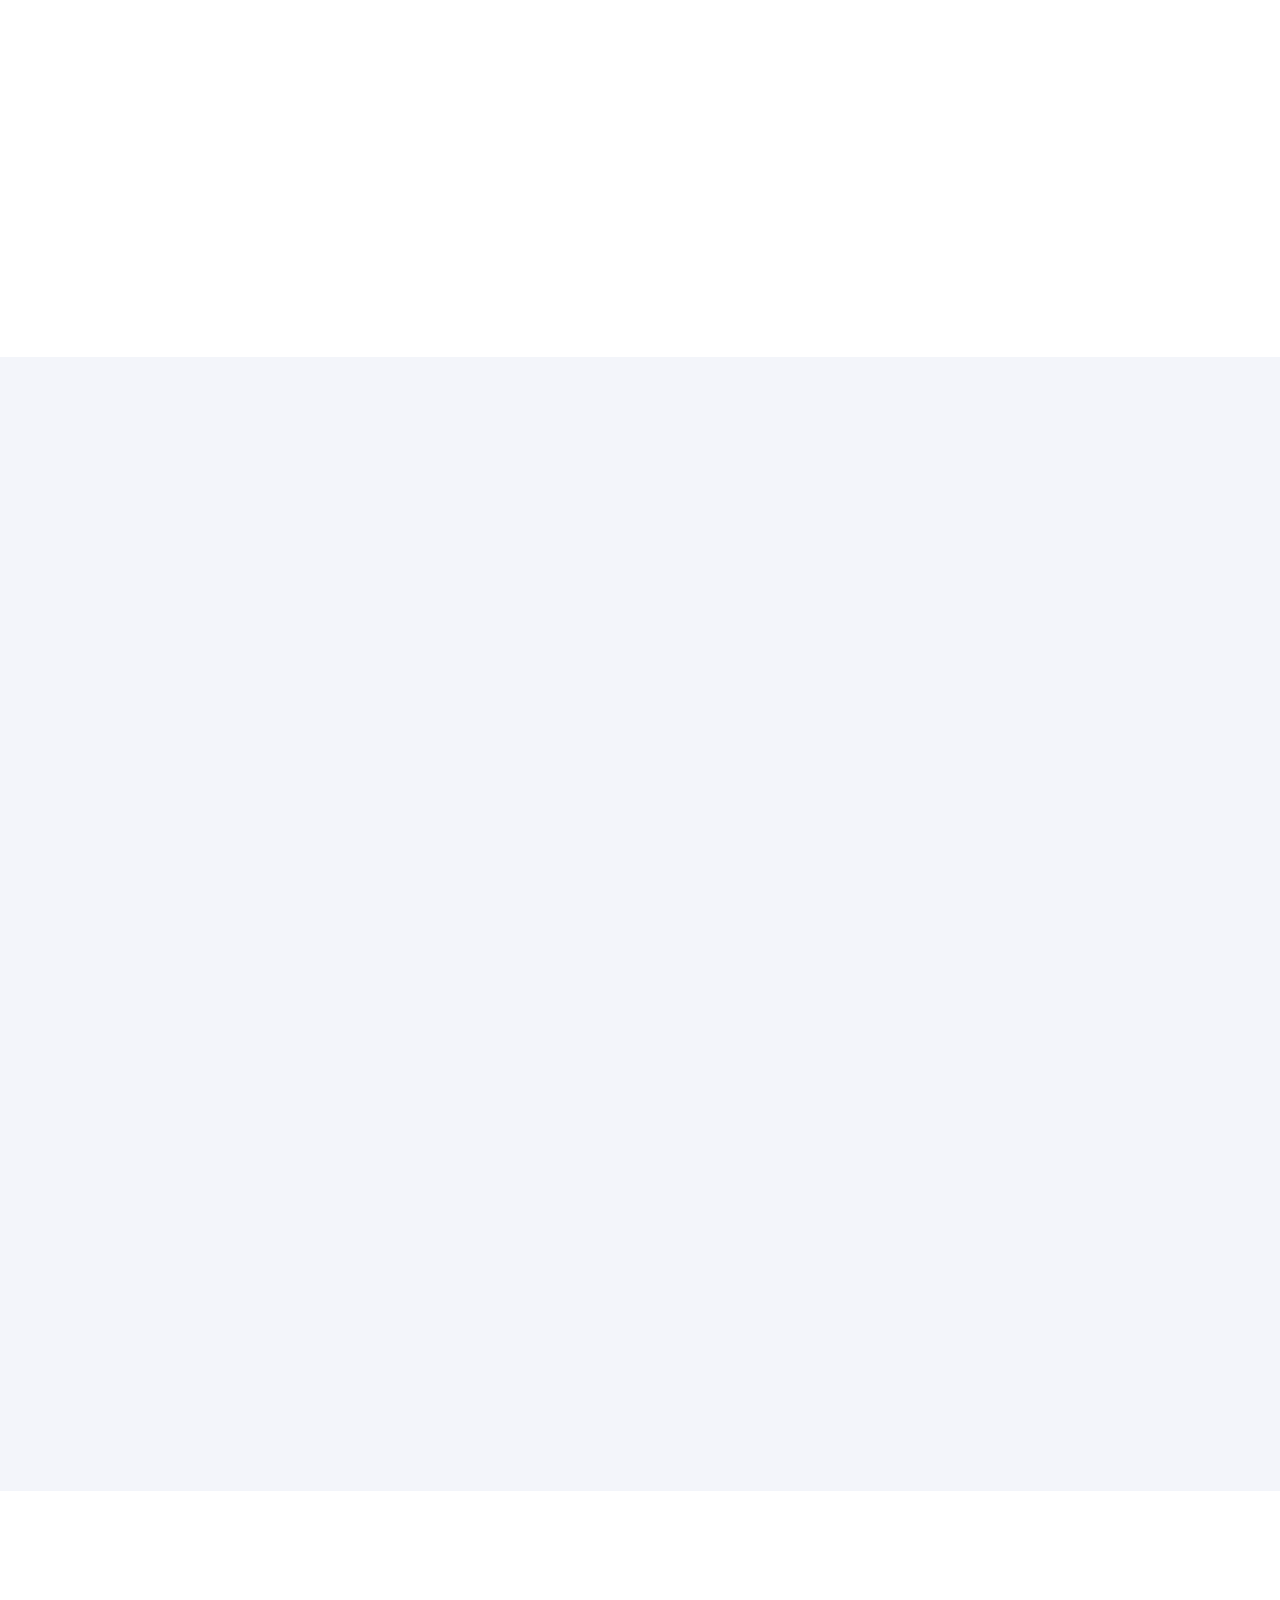
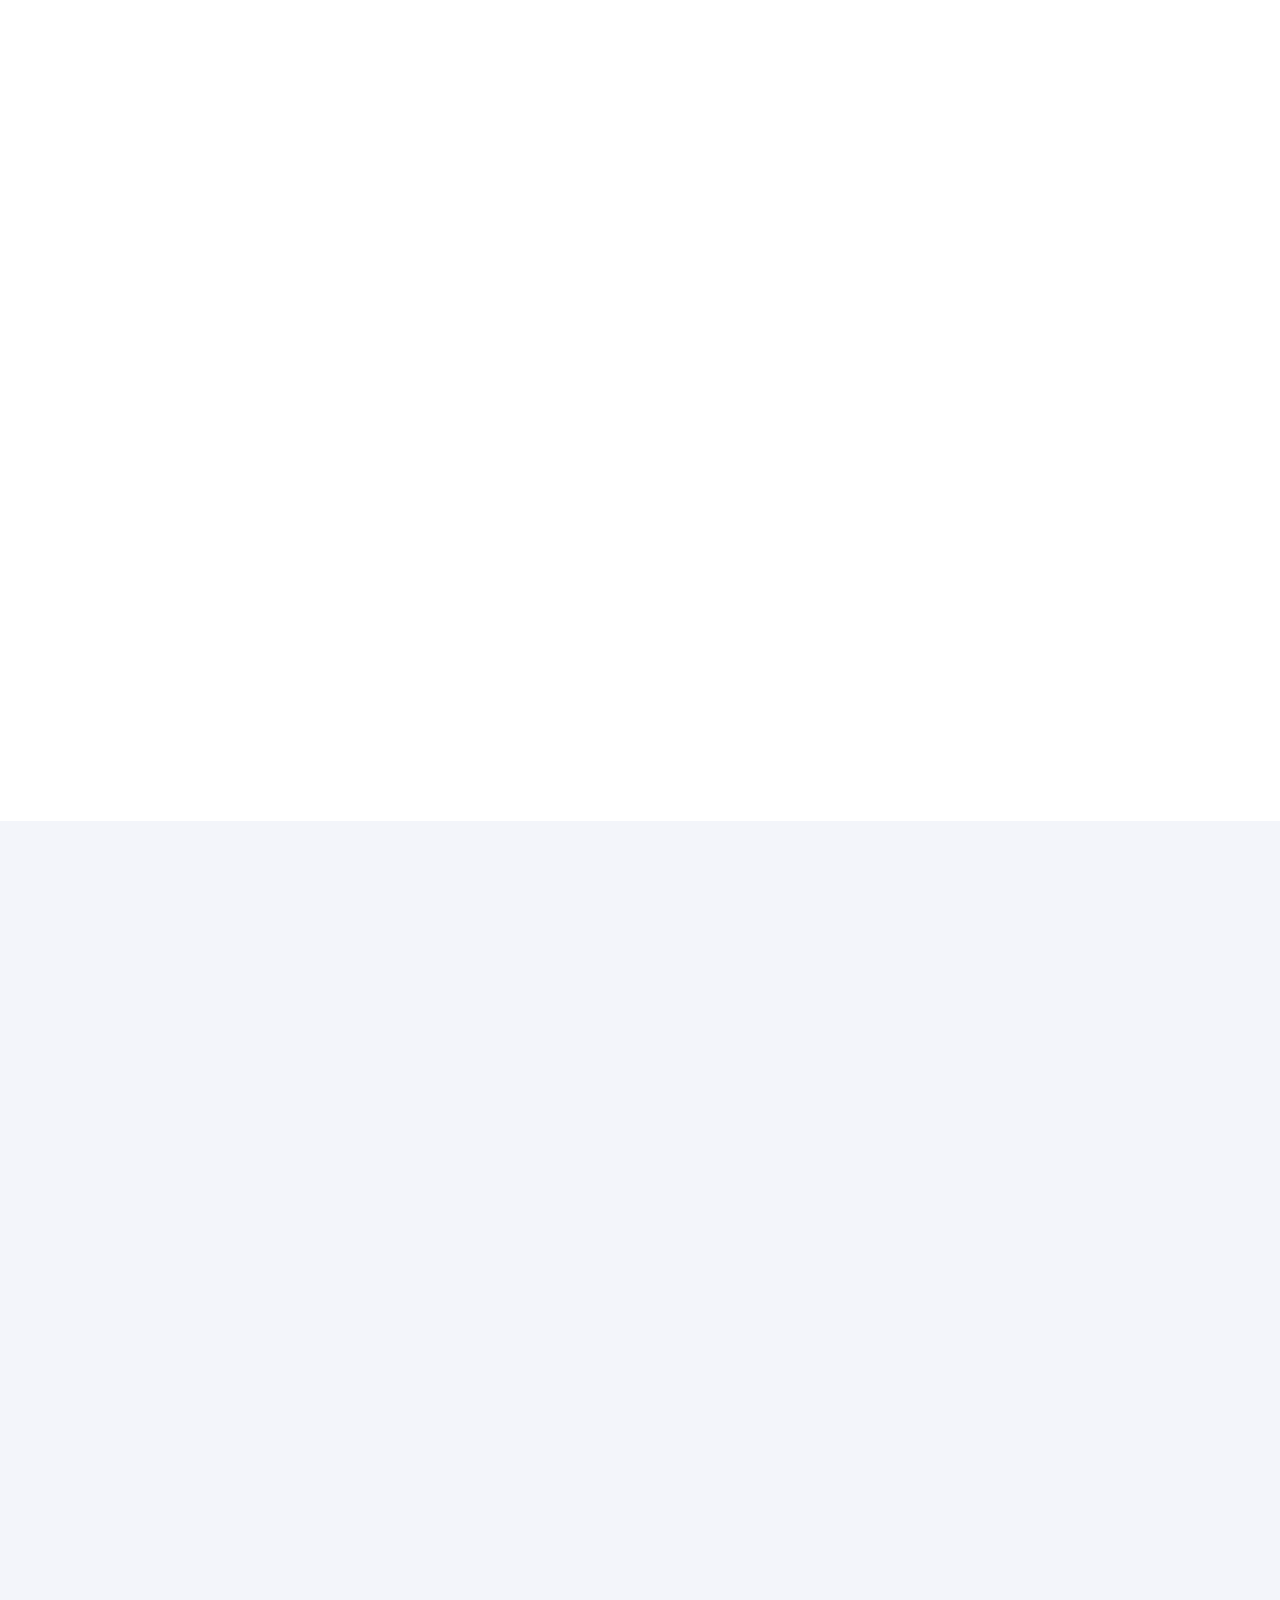
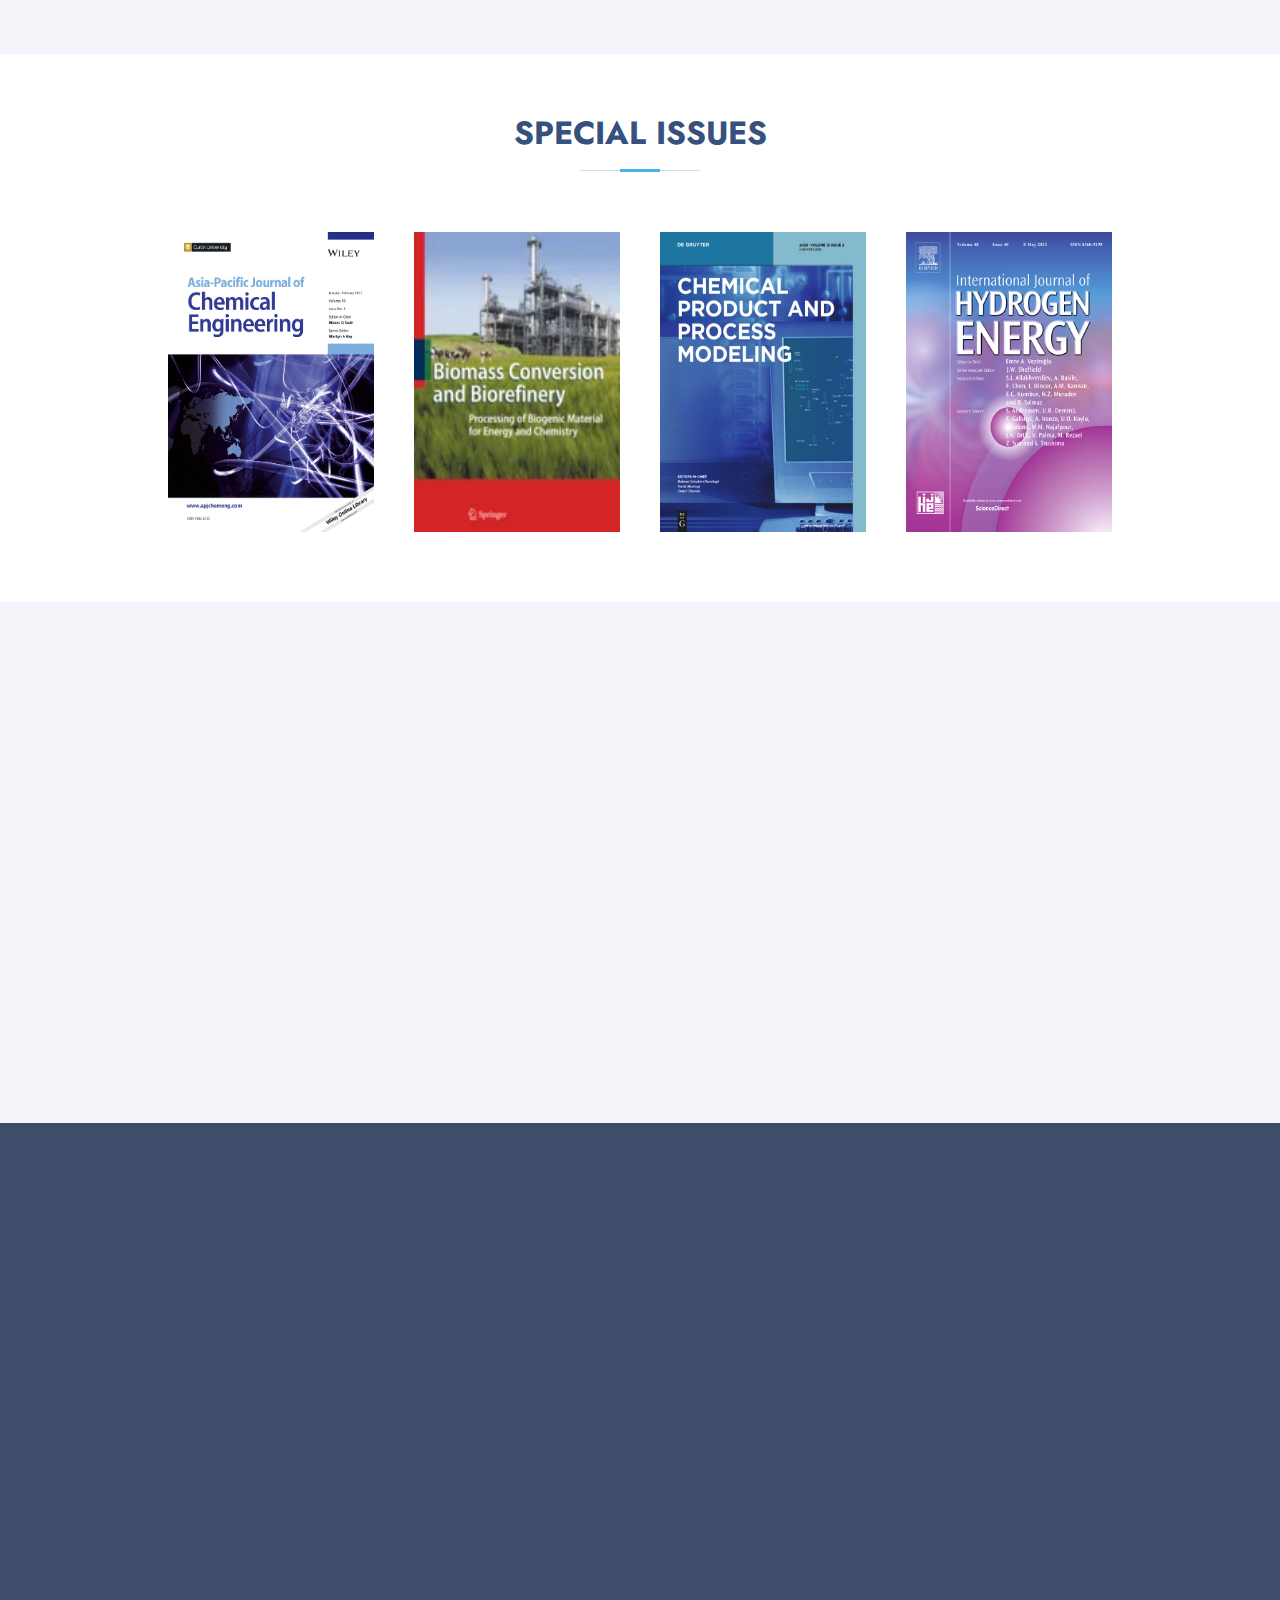
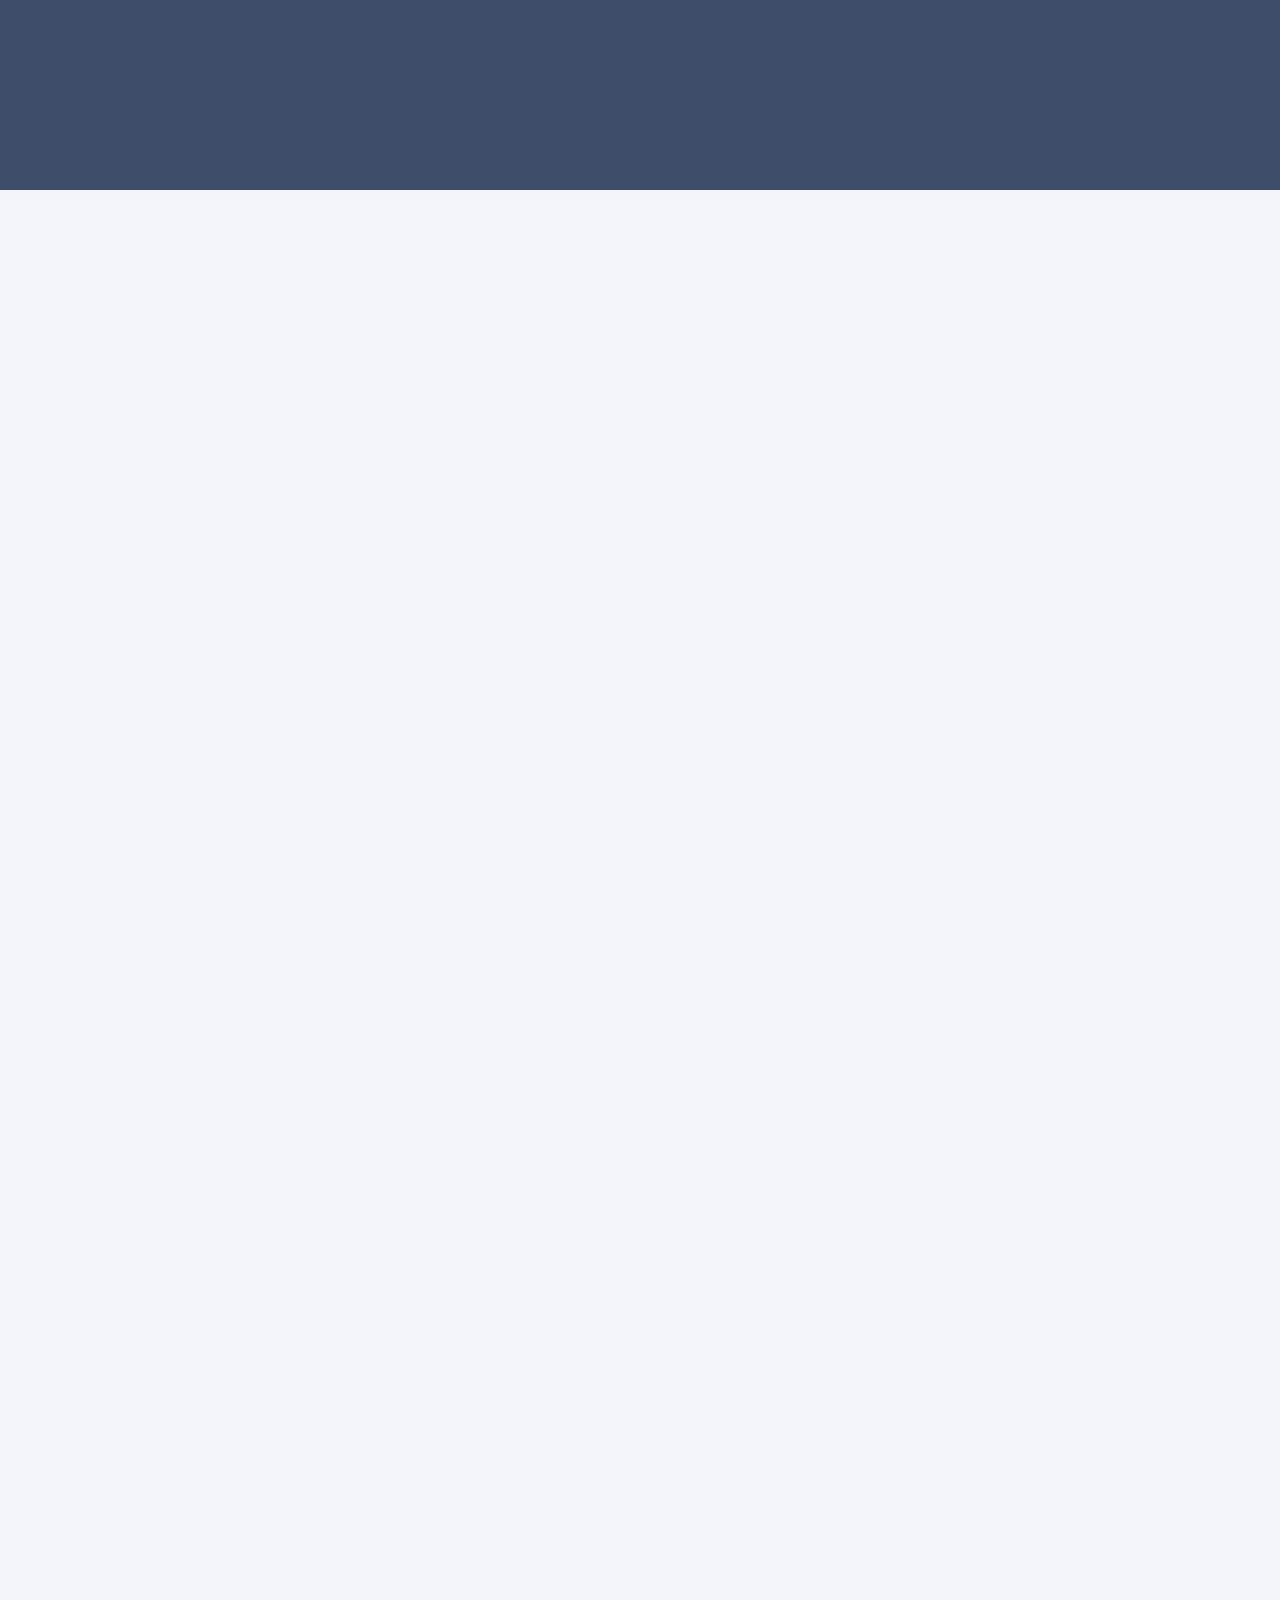
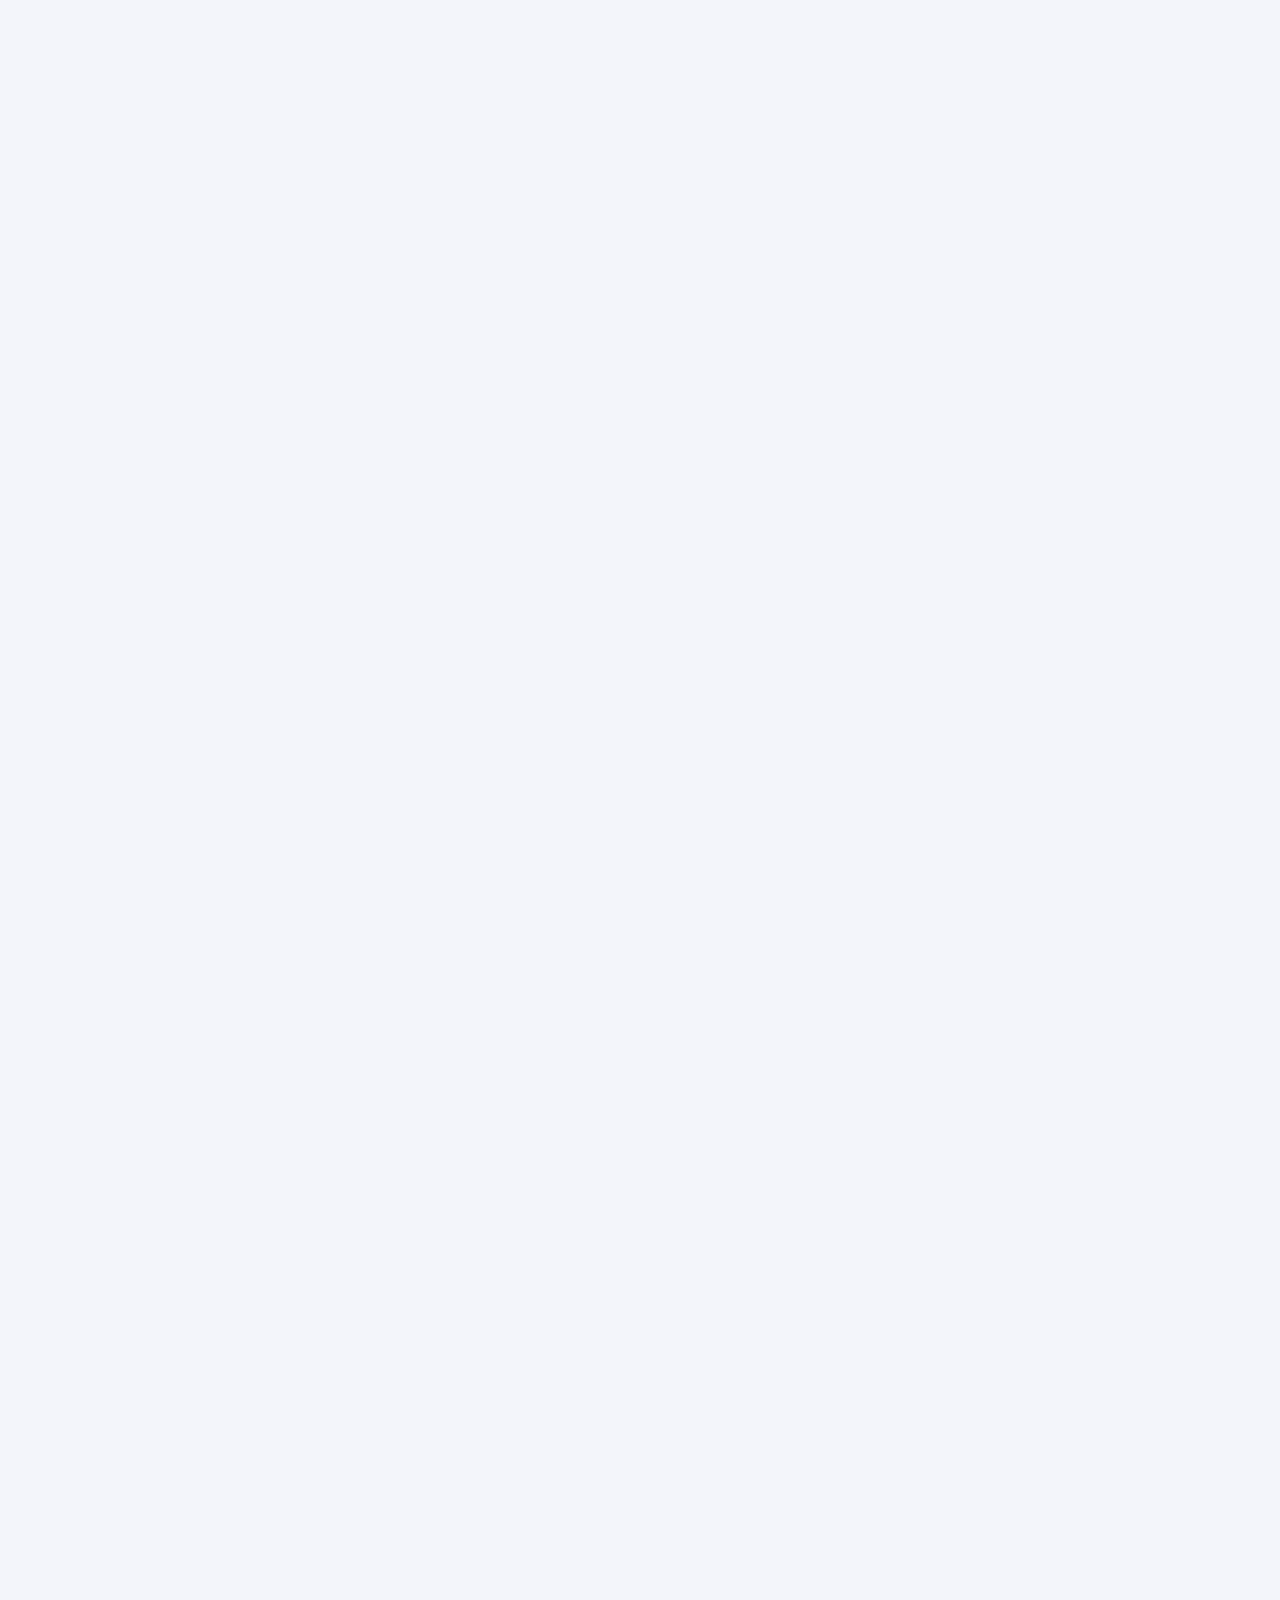
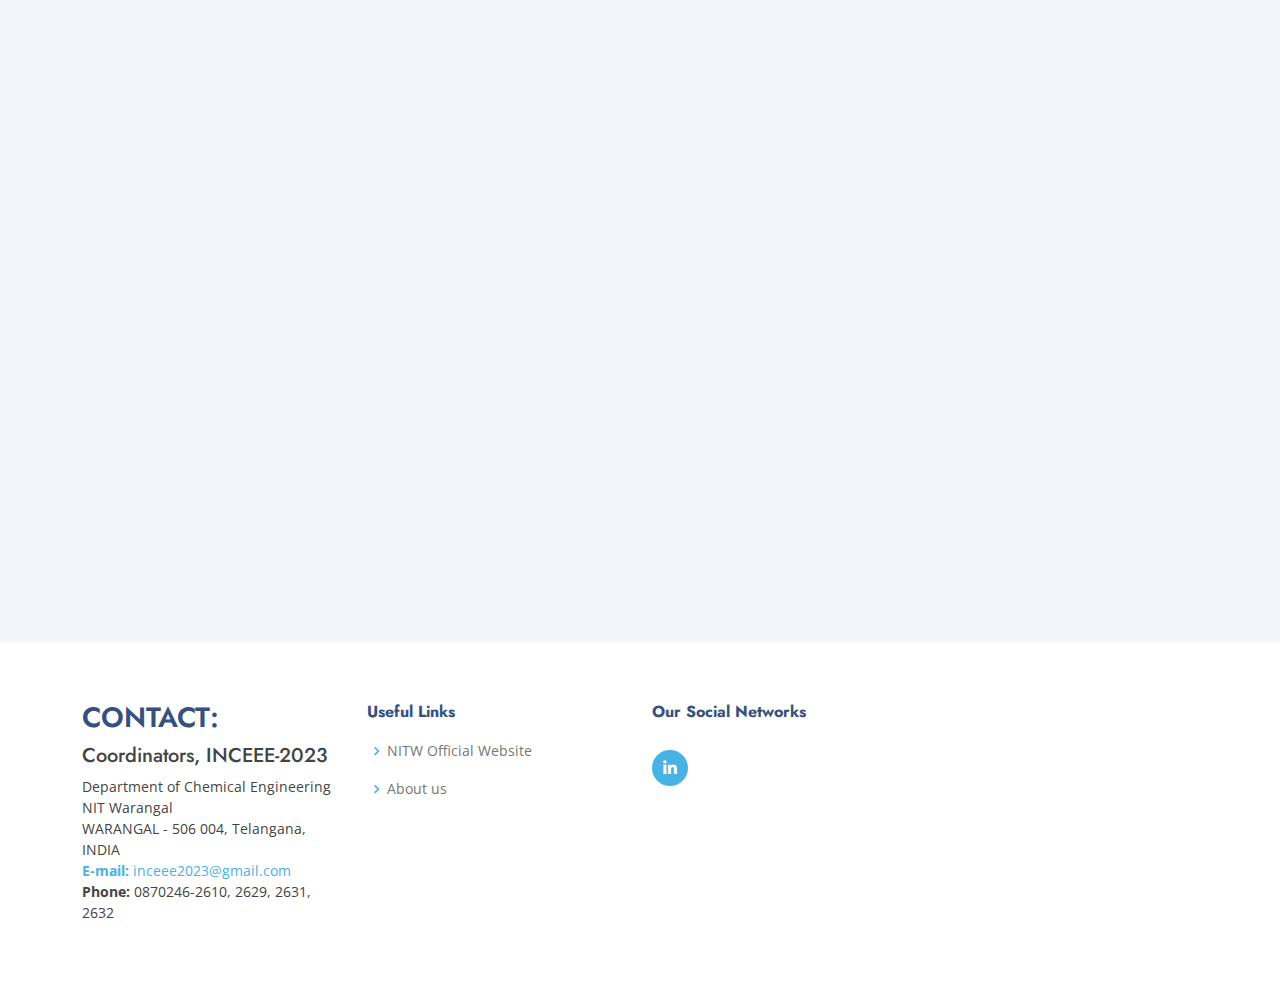
==== commit 91cf3442: "Update index.html" ====
--- a/index.html
+++ b/index.html
@@ -91,7 +91,7 @@
         <li><a class="getstarted scrollto" https://drive.google.com/file/d/1HNZO9djFJK4Ouyh2yaisdzaaWiTRPGW9/view"
             target="_blank">Download
             Brochure</a></li>
-        <!-- <li><a class="getstarted scrollto" href="https://docs.google.com/document/d/1sDKrt0hV-P8Twfv1SbZ2pqV73ZYC-PRs/edit?usp=share_link&ouid=116963911666151205588&rtpof=true&sd=true" target="_blank">Abstract Guidelines</a></li> -->
+        <!-- <li><a class="getstarted scrollto" href="https://drive.google.com/file/d/1HNZO9djFJK4Ouyh2yaisdzaaWiTRPGW9/view?usp=drive_link" target="_blank">Abstract Guidelines</a></li> -->
       </ul>
       <i class="bi bi-list mobile-nav-toggle"></i>
     </nav><!-- .navbar -->
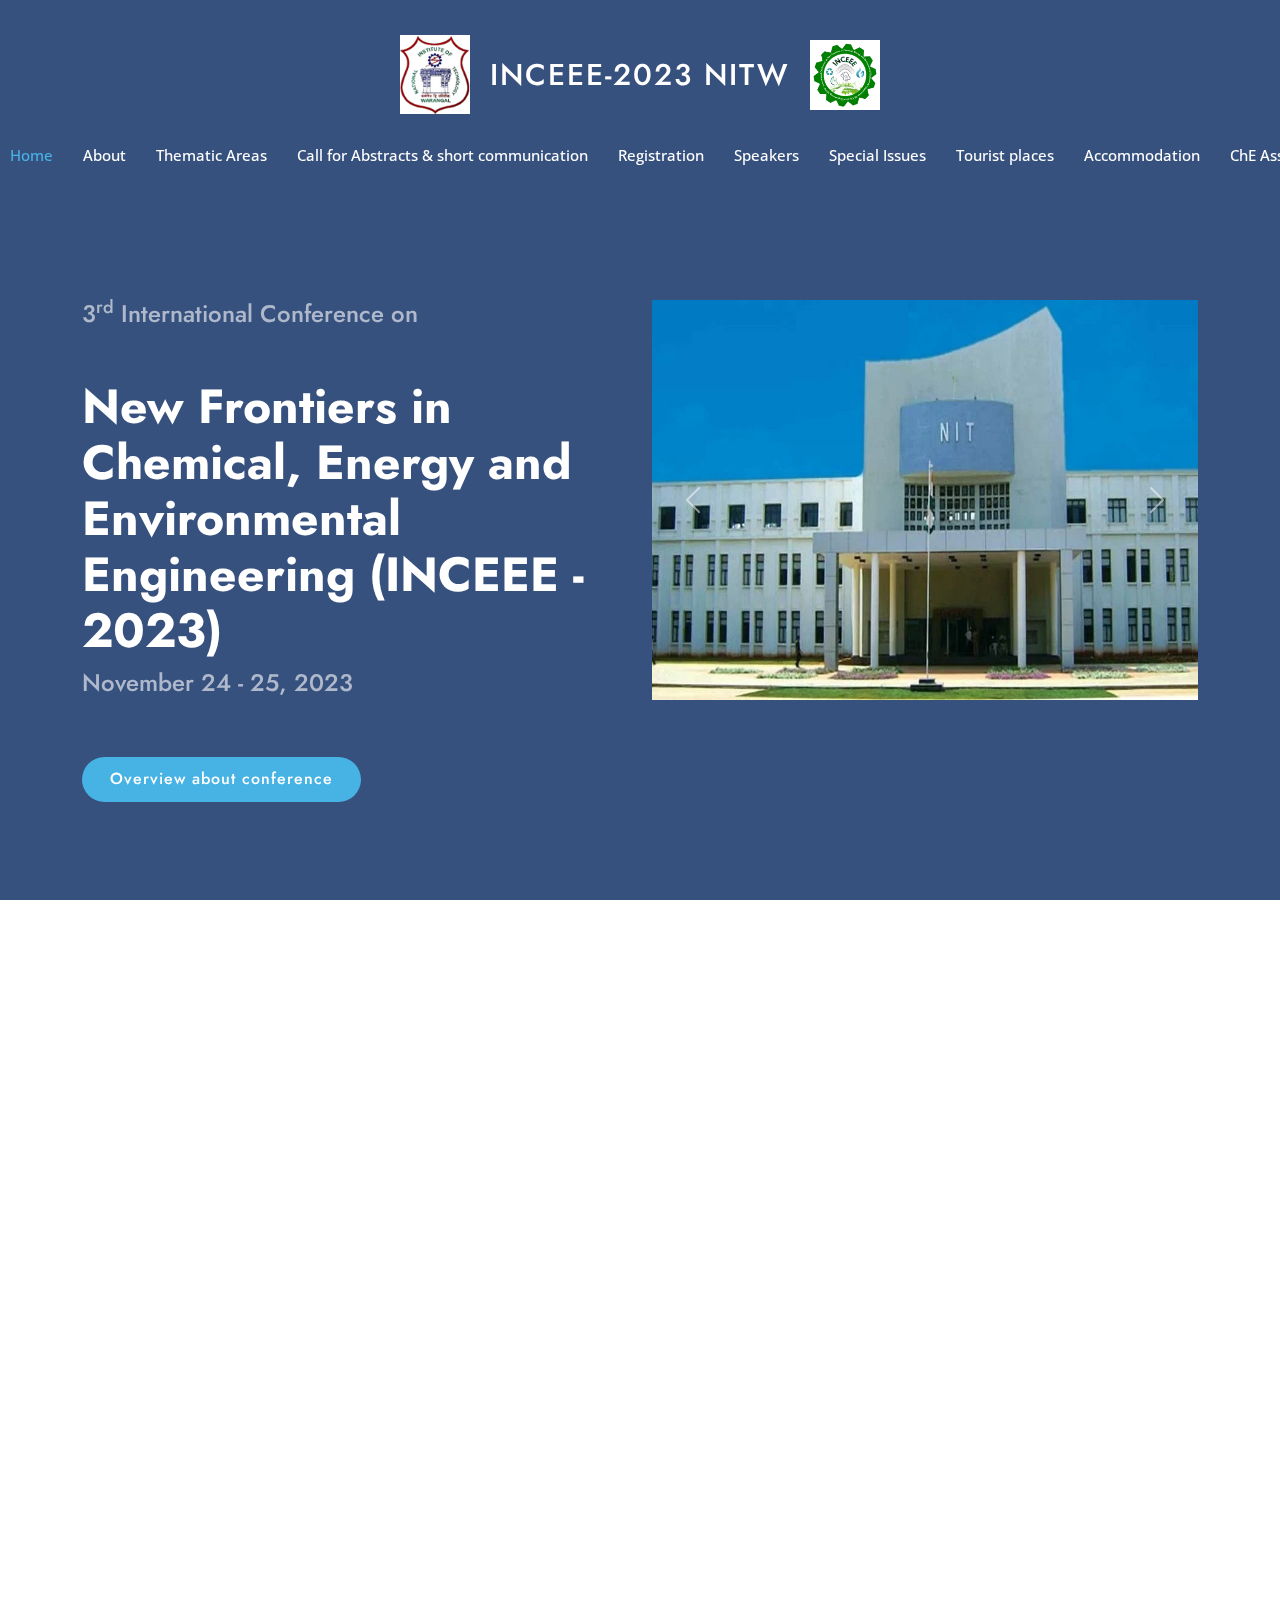
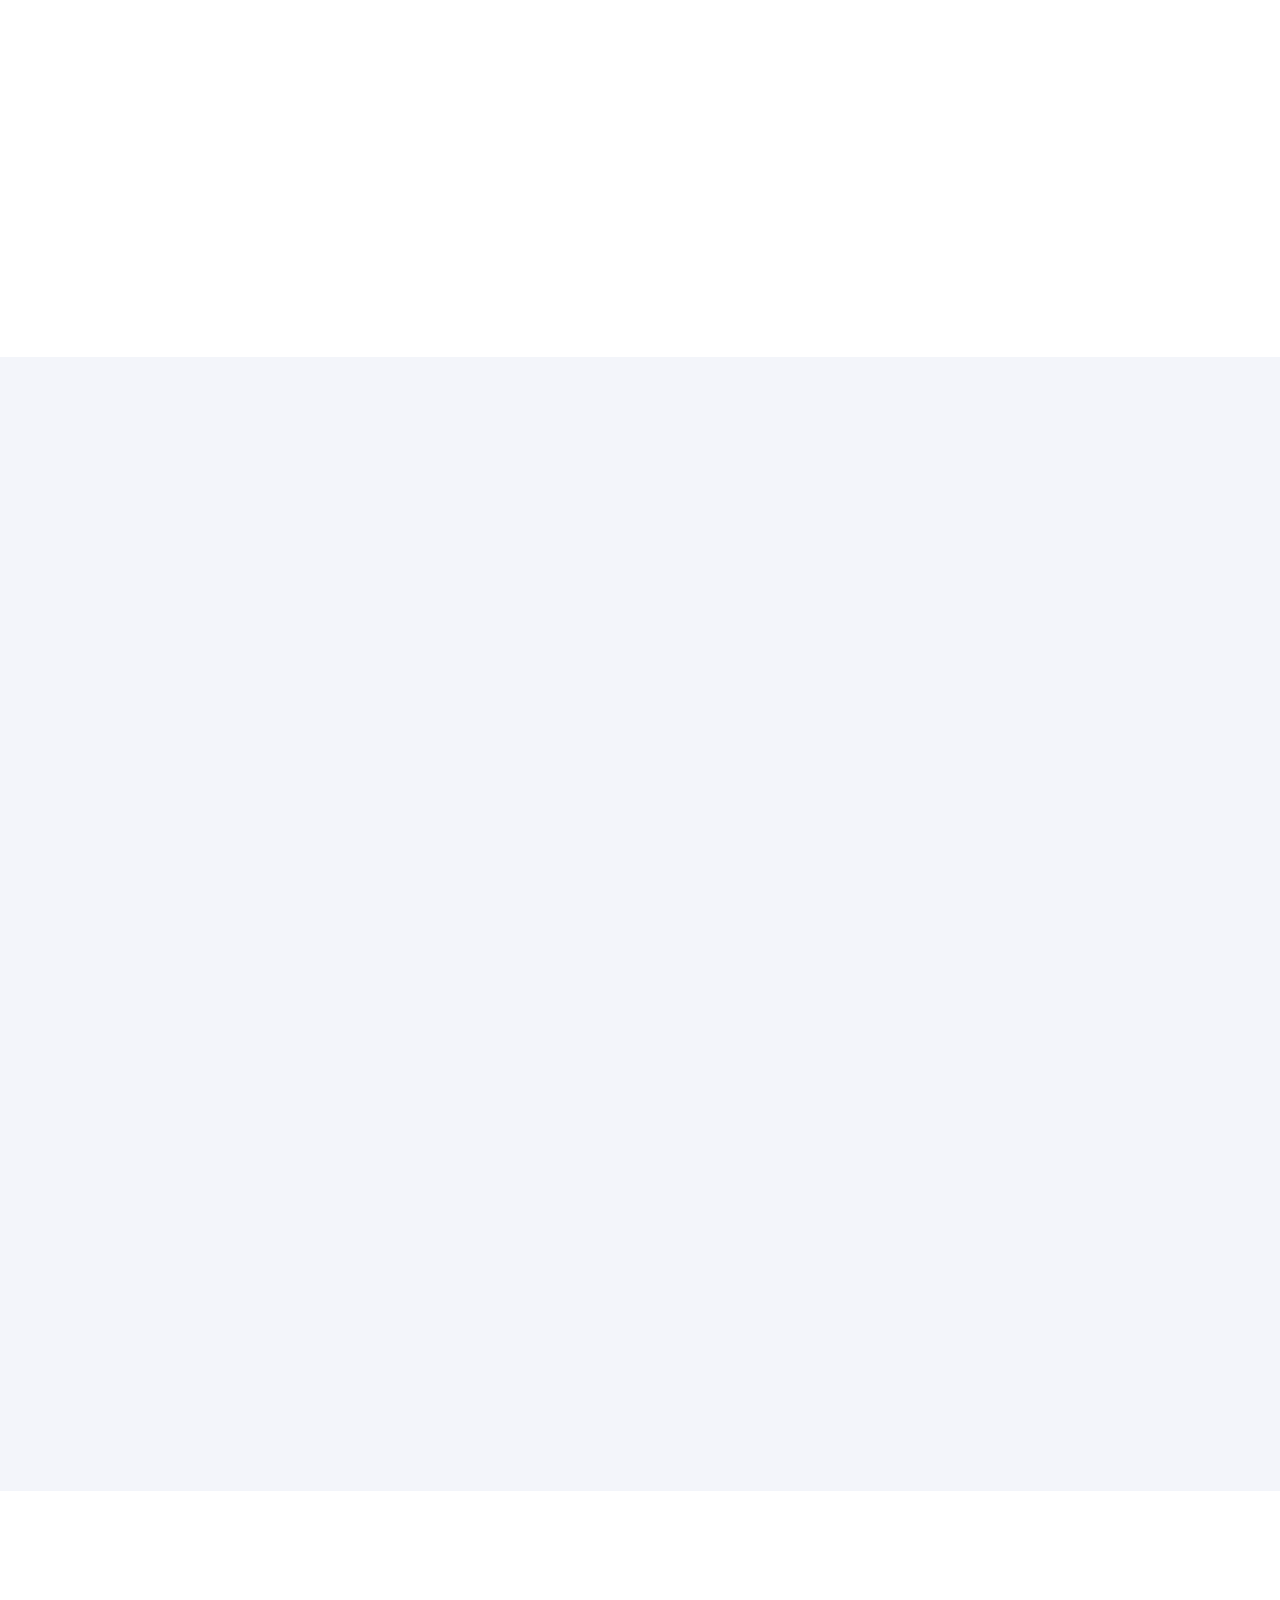
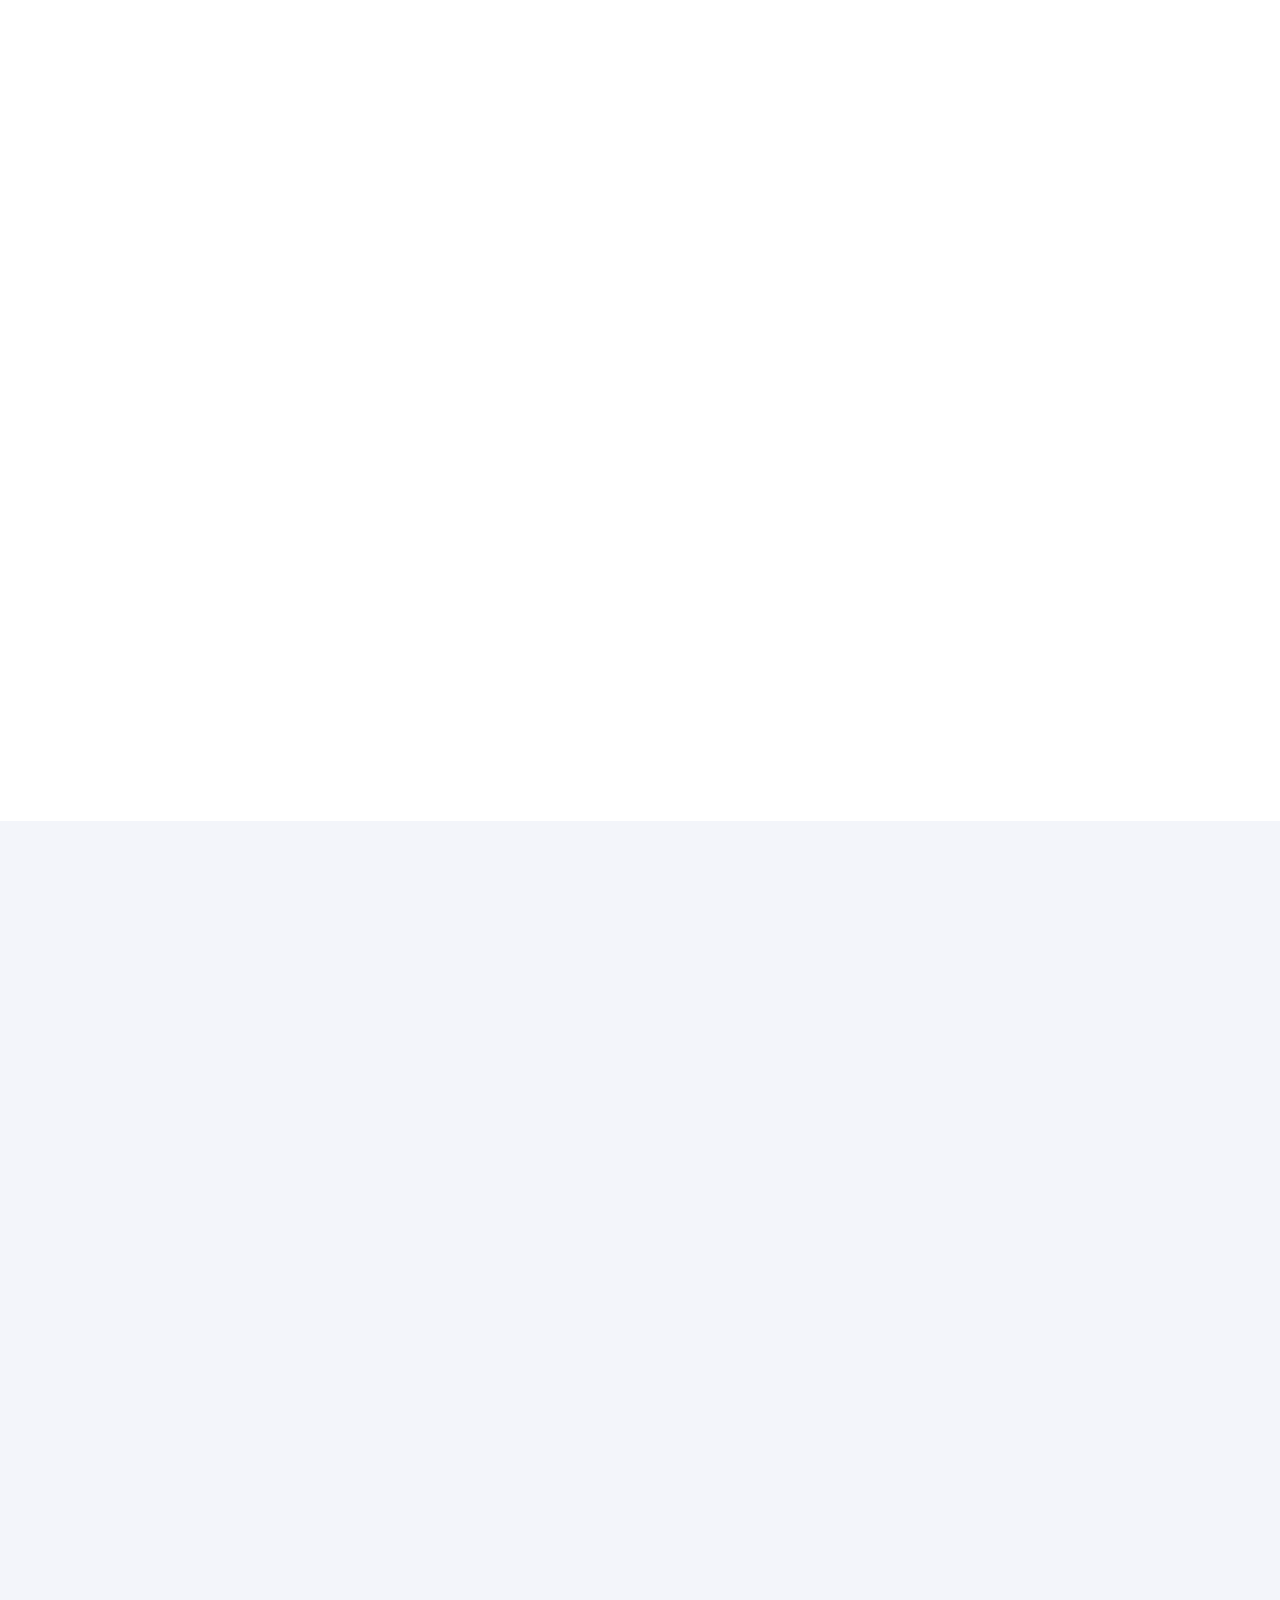
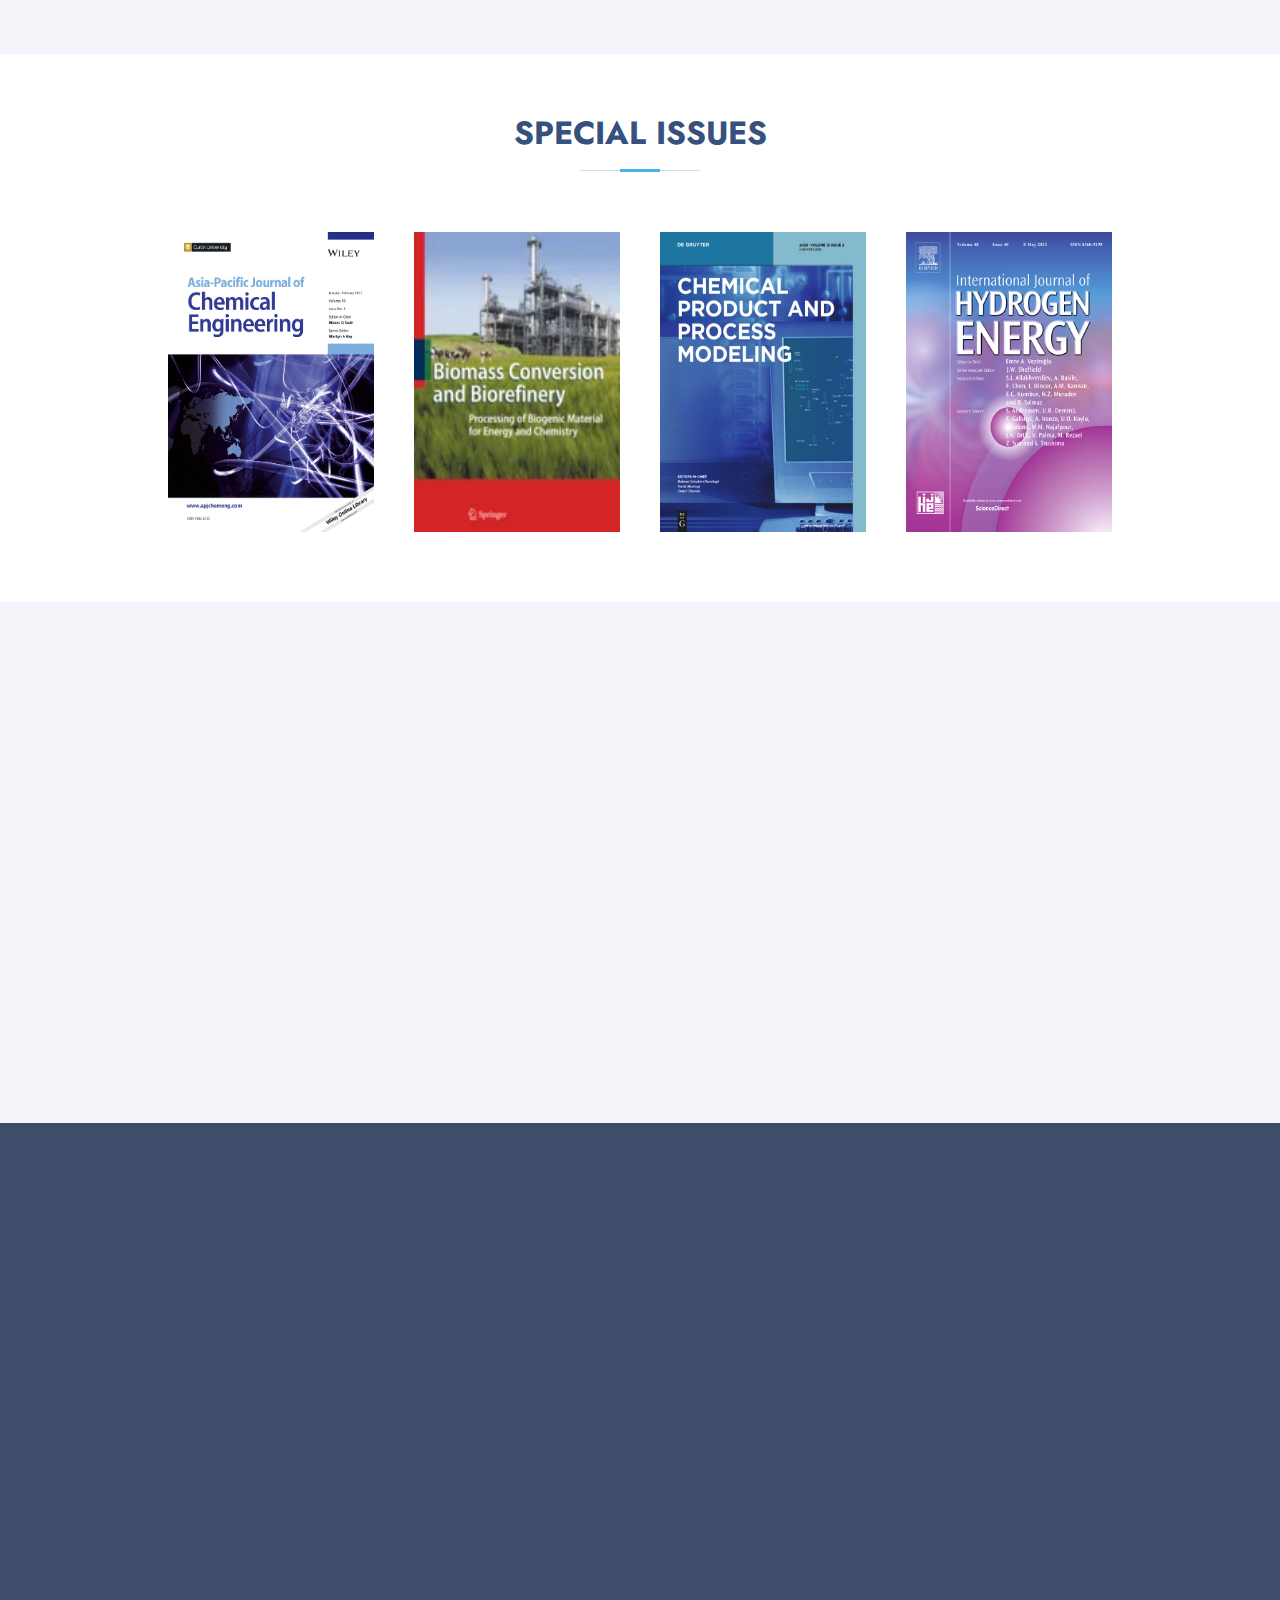
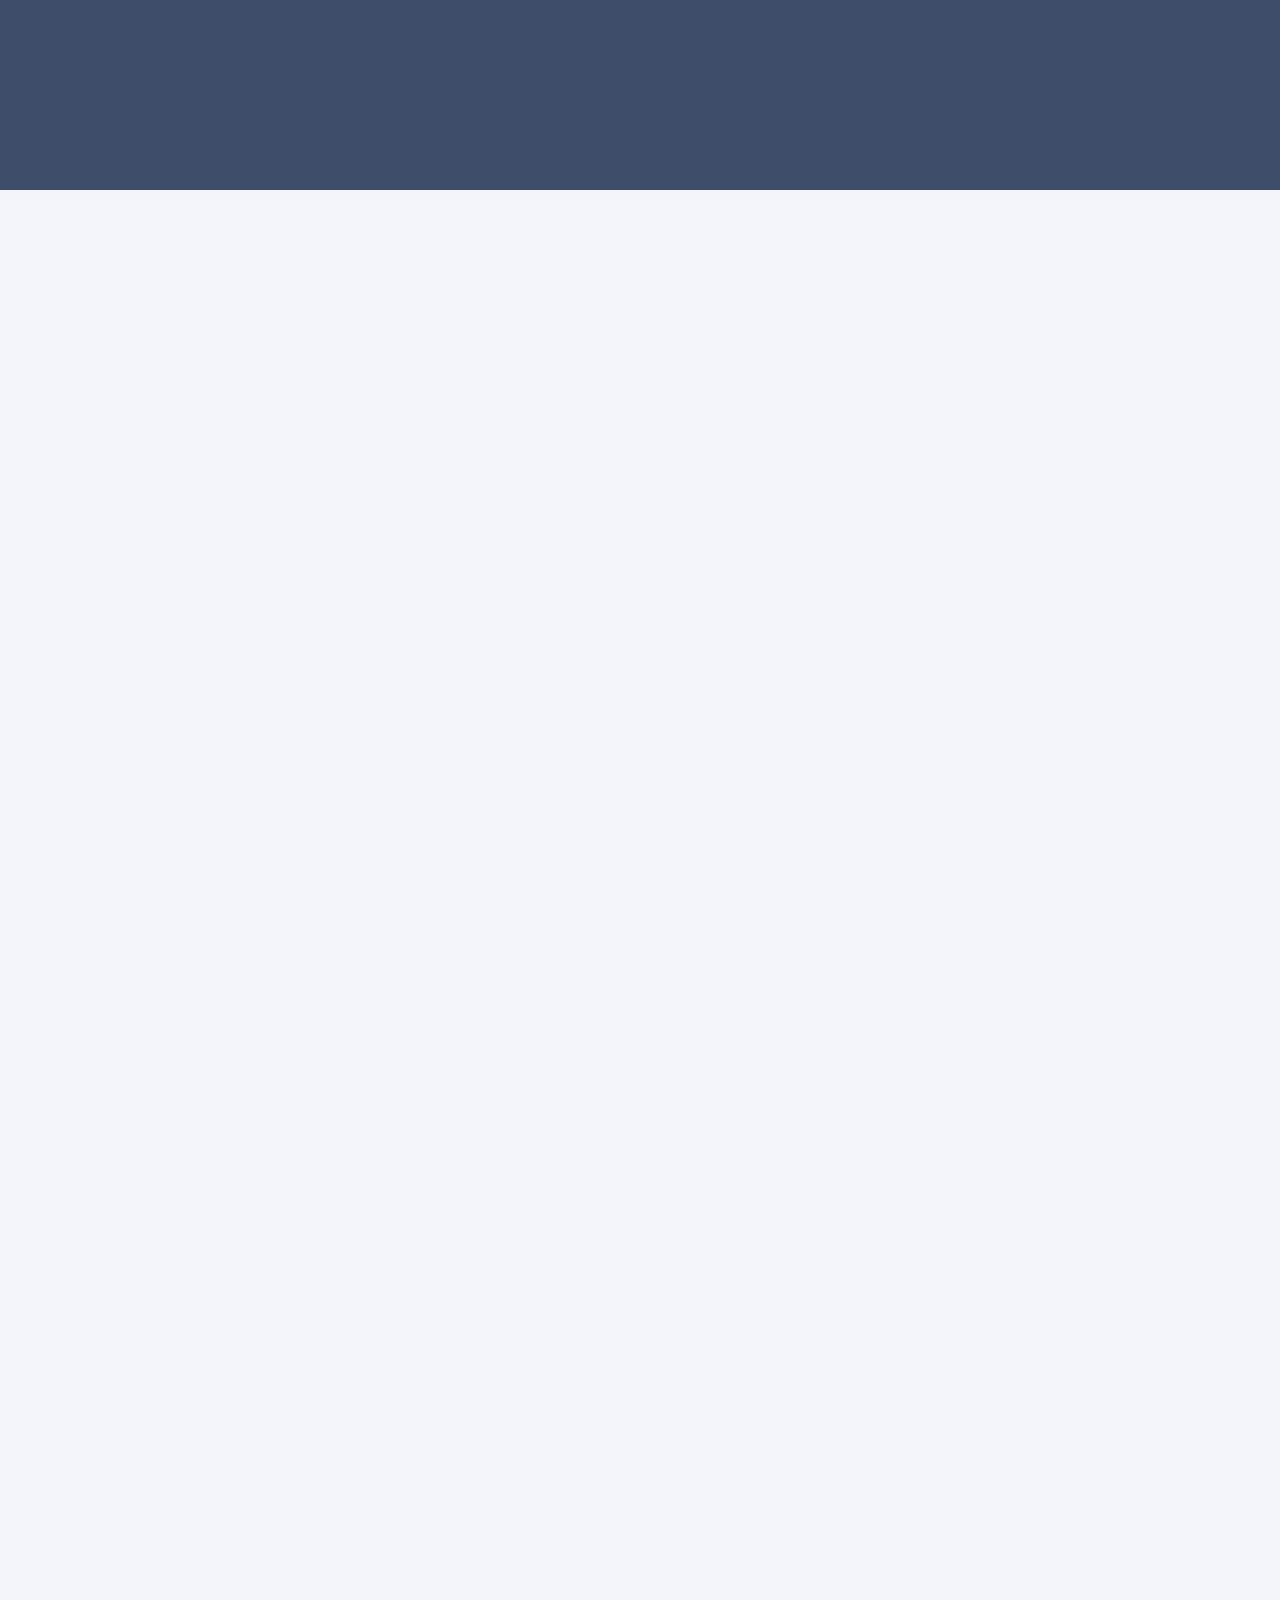
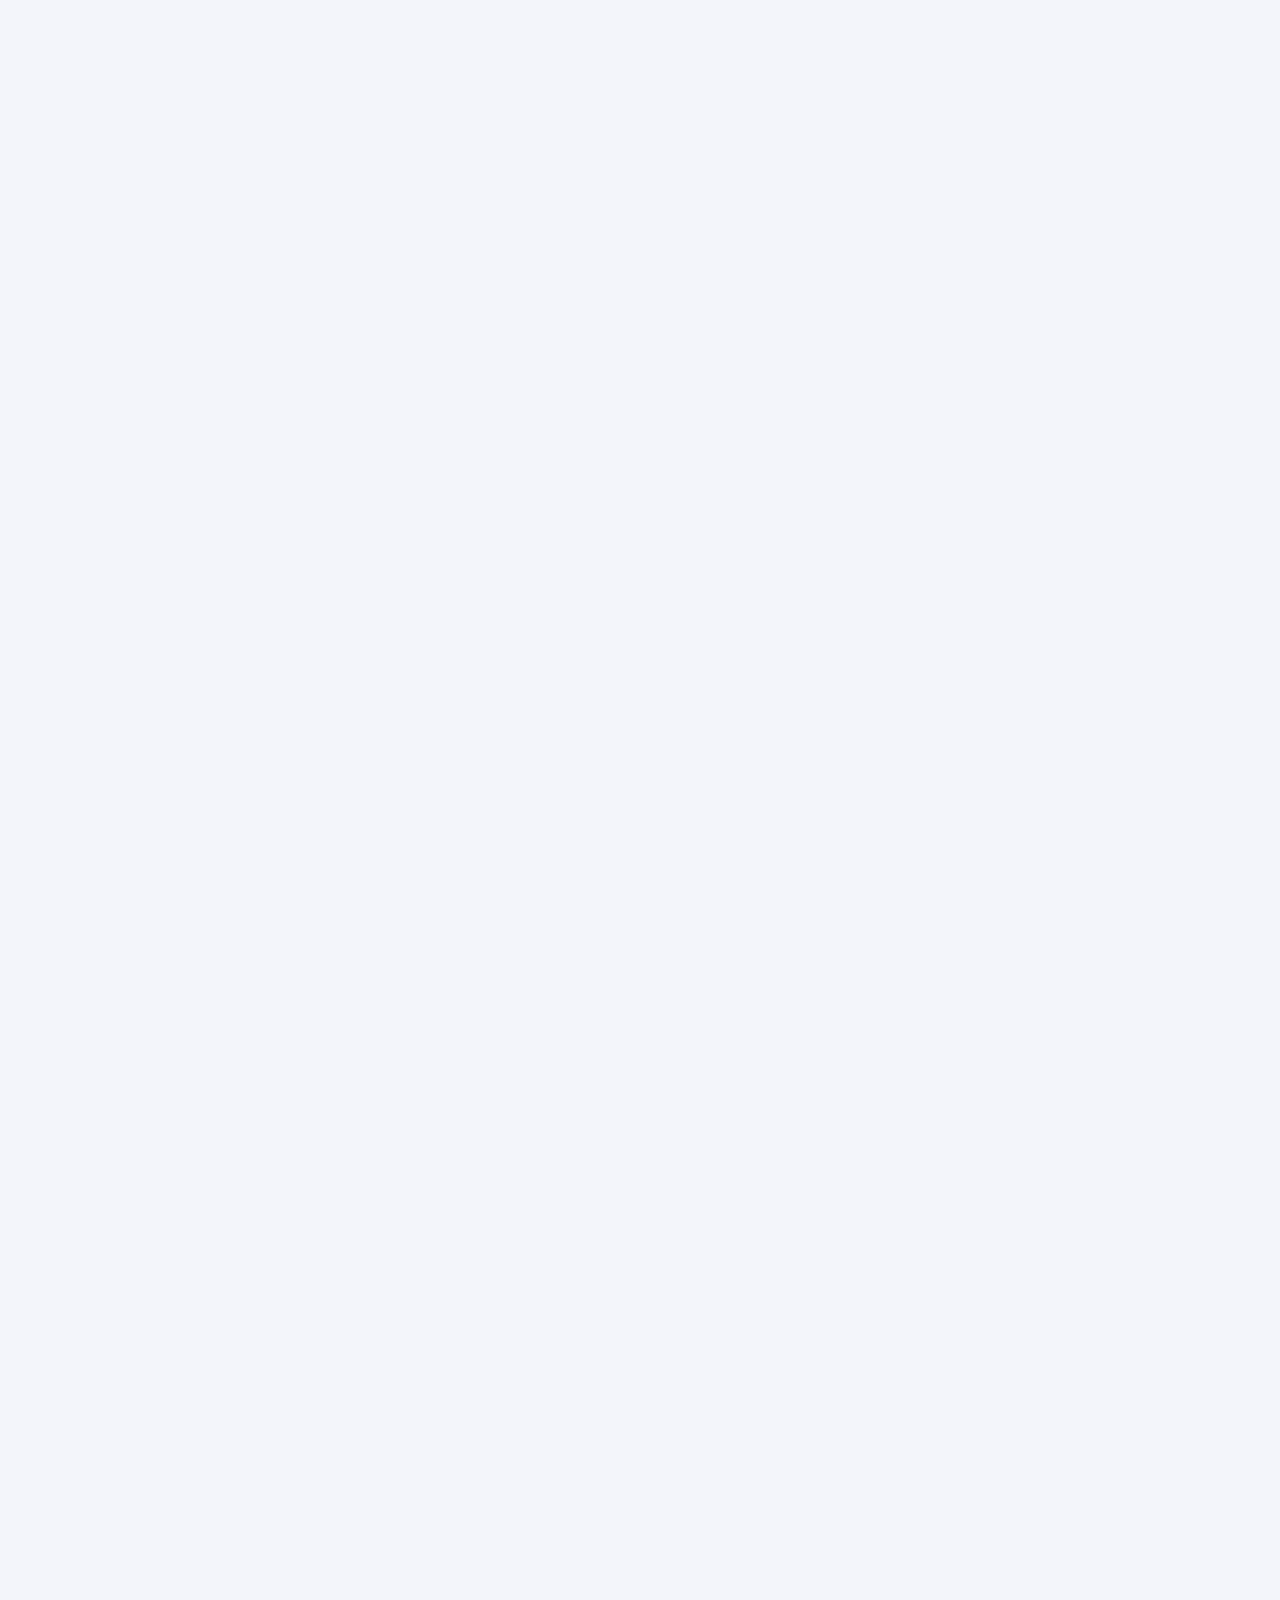
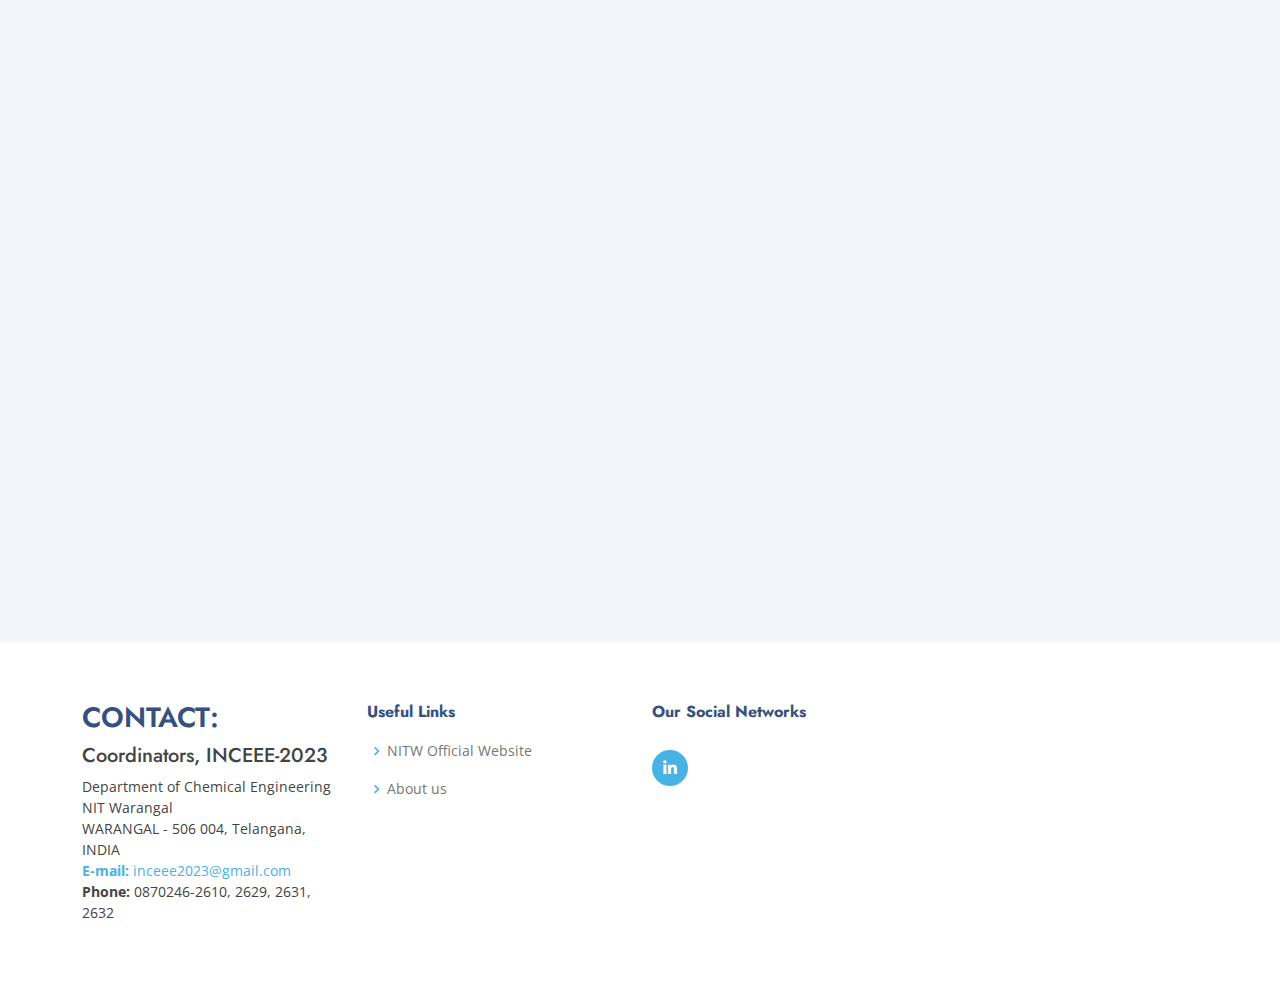
==== commit ac05290a: "Update index.html" ====
--- a/index.html
+++ b/index.html
@@ -88,7 +88,7 @@
             </ul>
           </li> -->
 
-        <li><a class="getstarted scrollto" https://drive.google.com/file/d/1HNZO9djFJK4Ouyh2yaisdzaaWiTRPGW9/view"
+        <li><a class="getstarted scrollto" https://drive.google.com/file/d/1HNZO9djFJK4Ouyh2yaisdzaaWiTRPGW9/view?usp=sharing"
             target="_blank">Download
             Brochure</a></li>
         <!-- <li><a class="getstarted scrollto" href="https://drive.google.com/file/d/1HNZO9djFJK4Ouyh2yaisdzaaWiTRPGW9/view?usp=drive_link" target="_blank">Abstract Guidelines</a></li> -->
